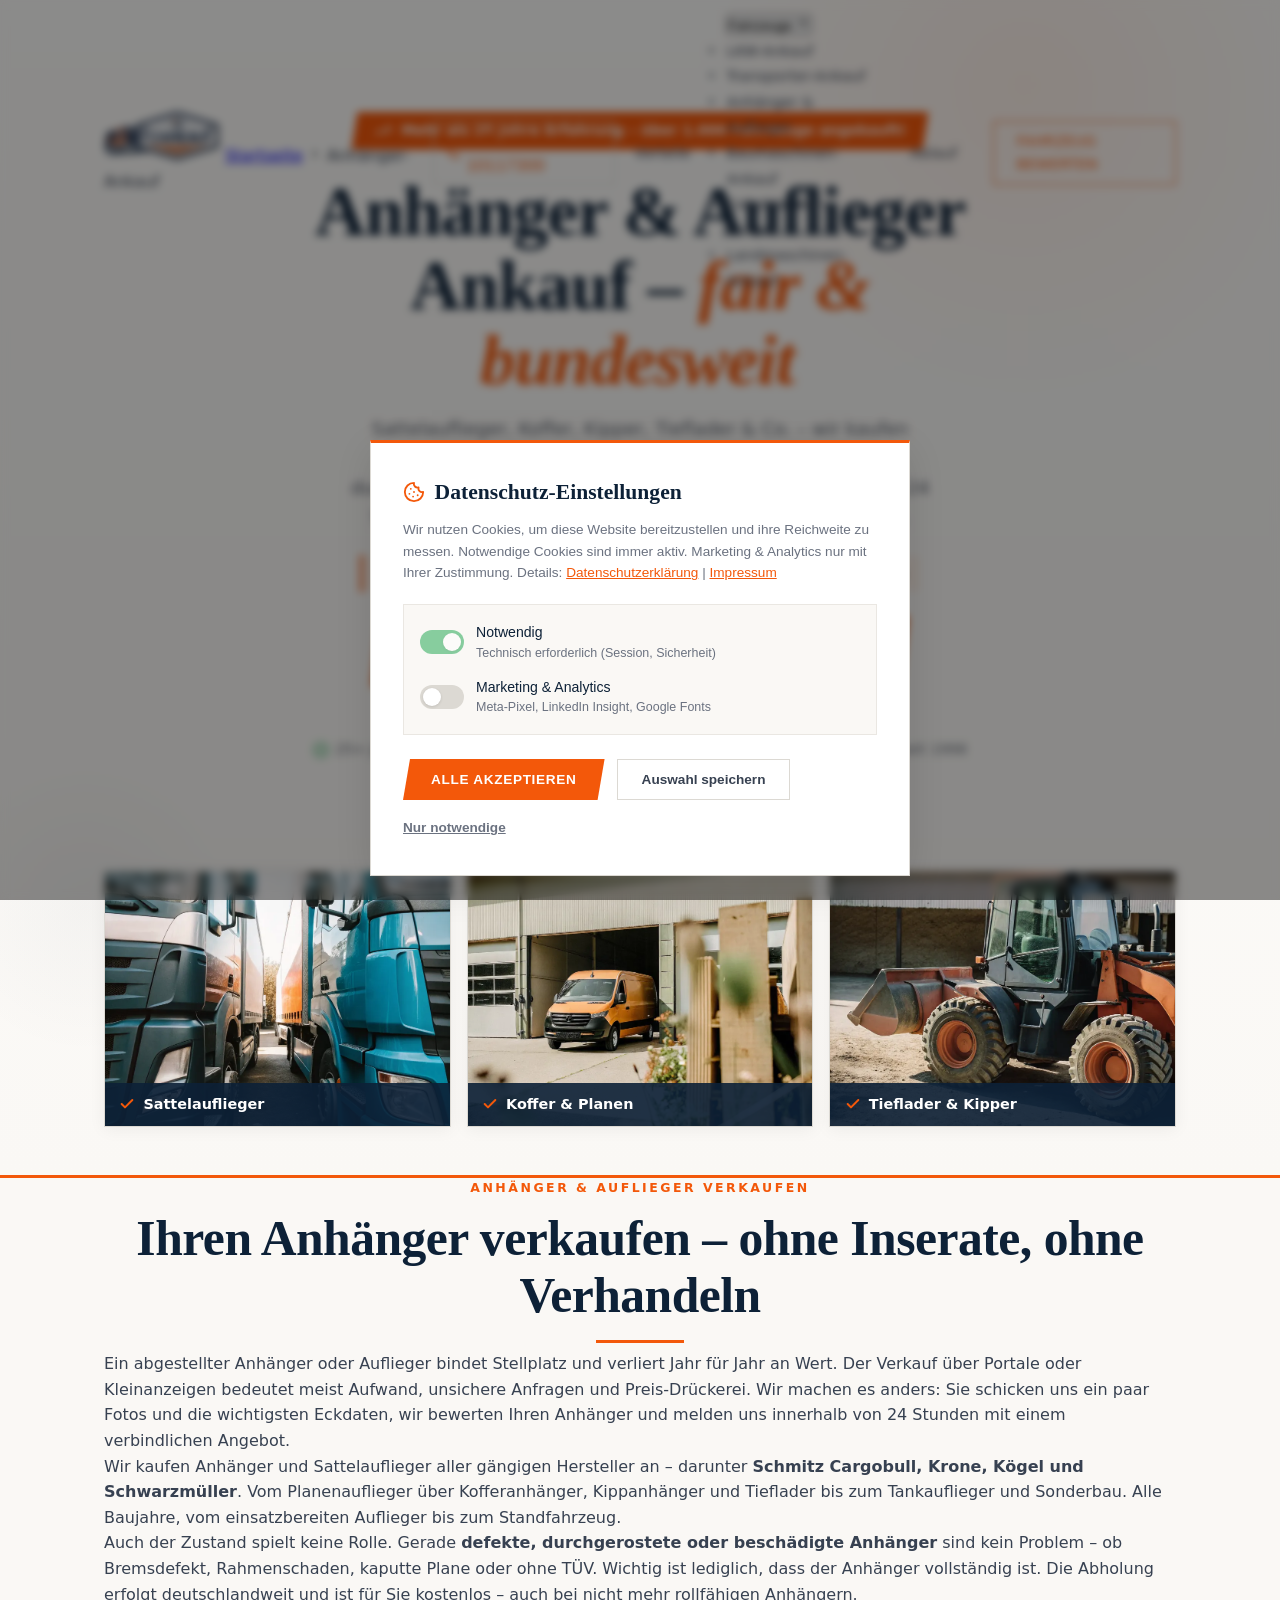
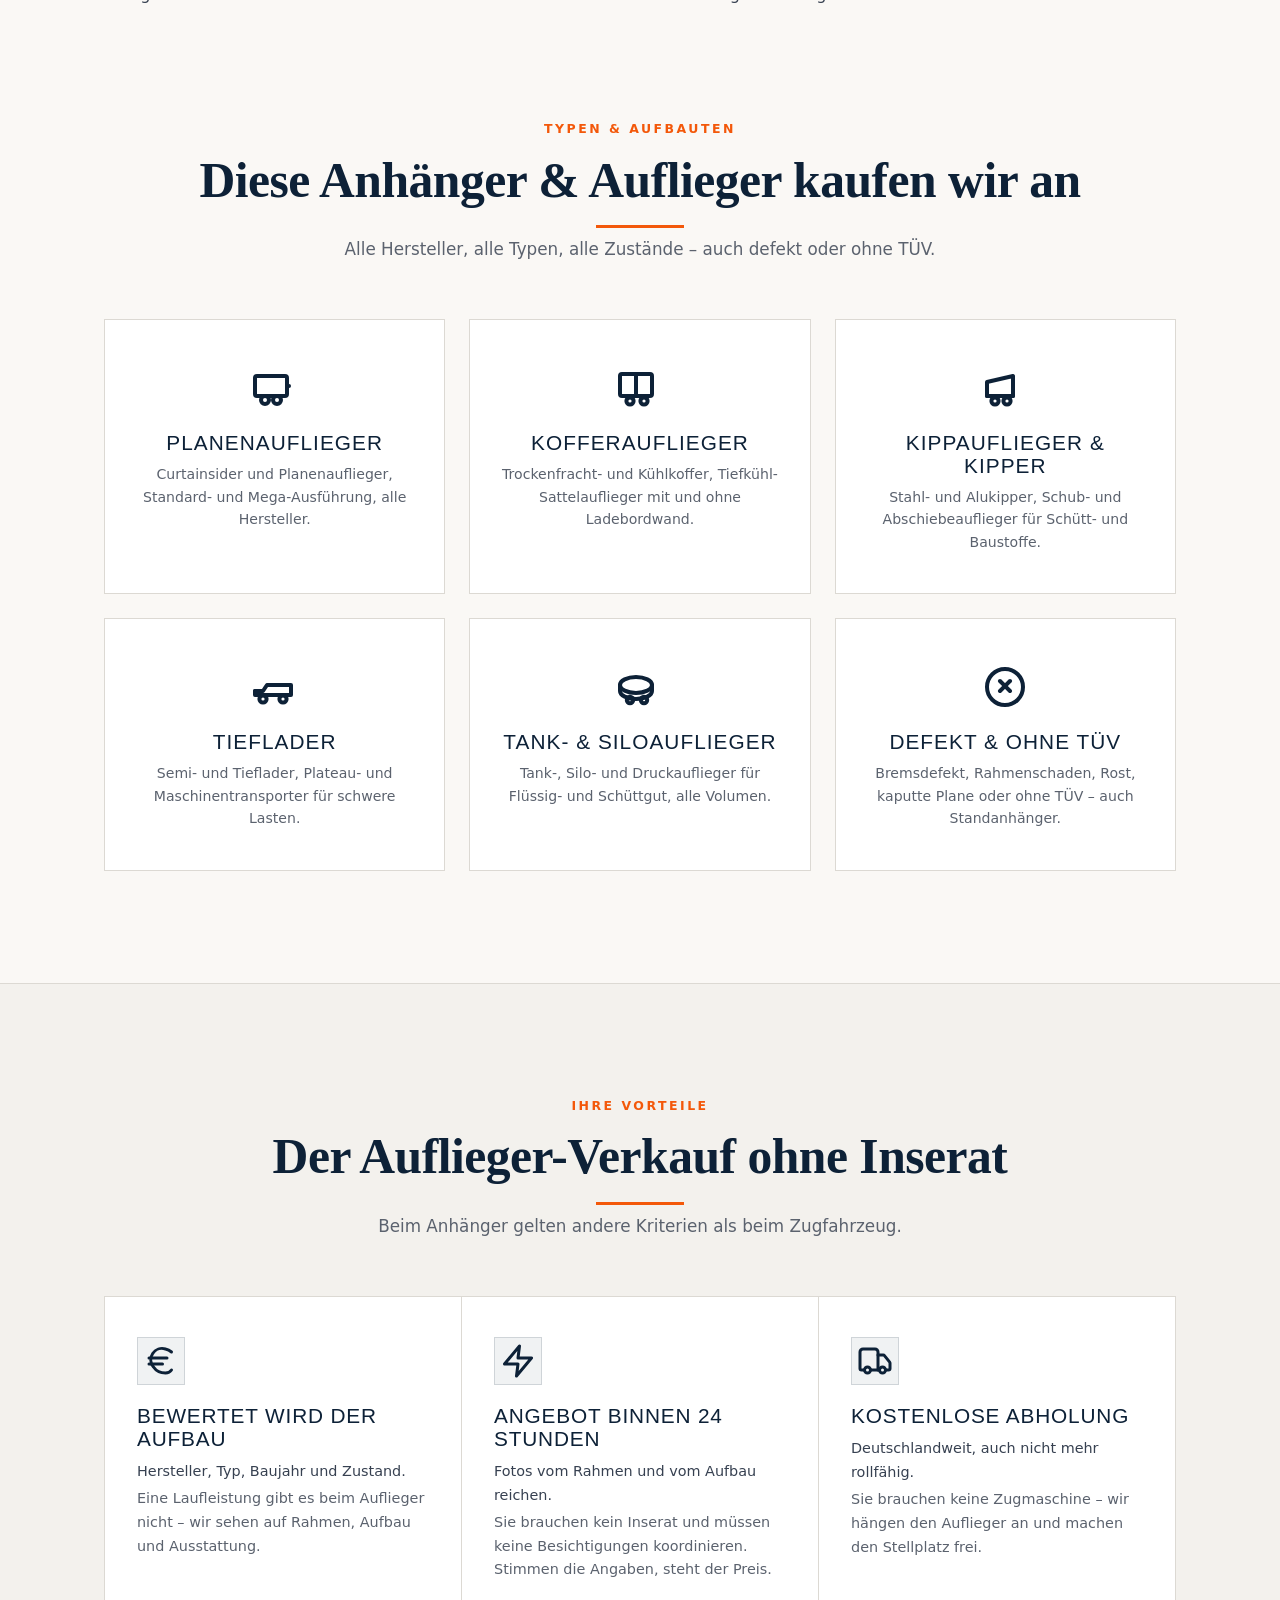
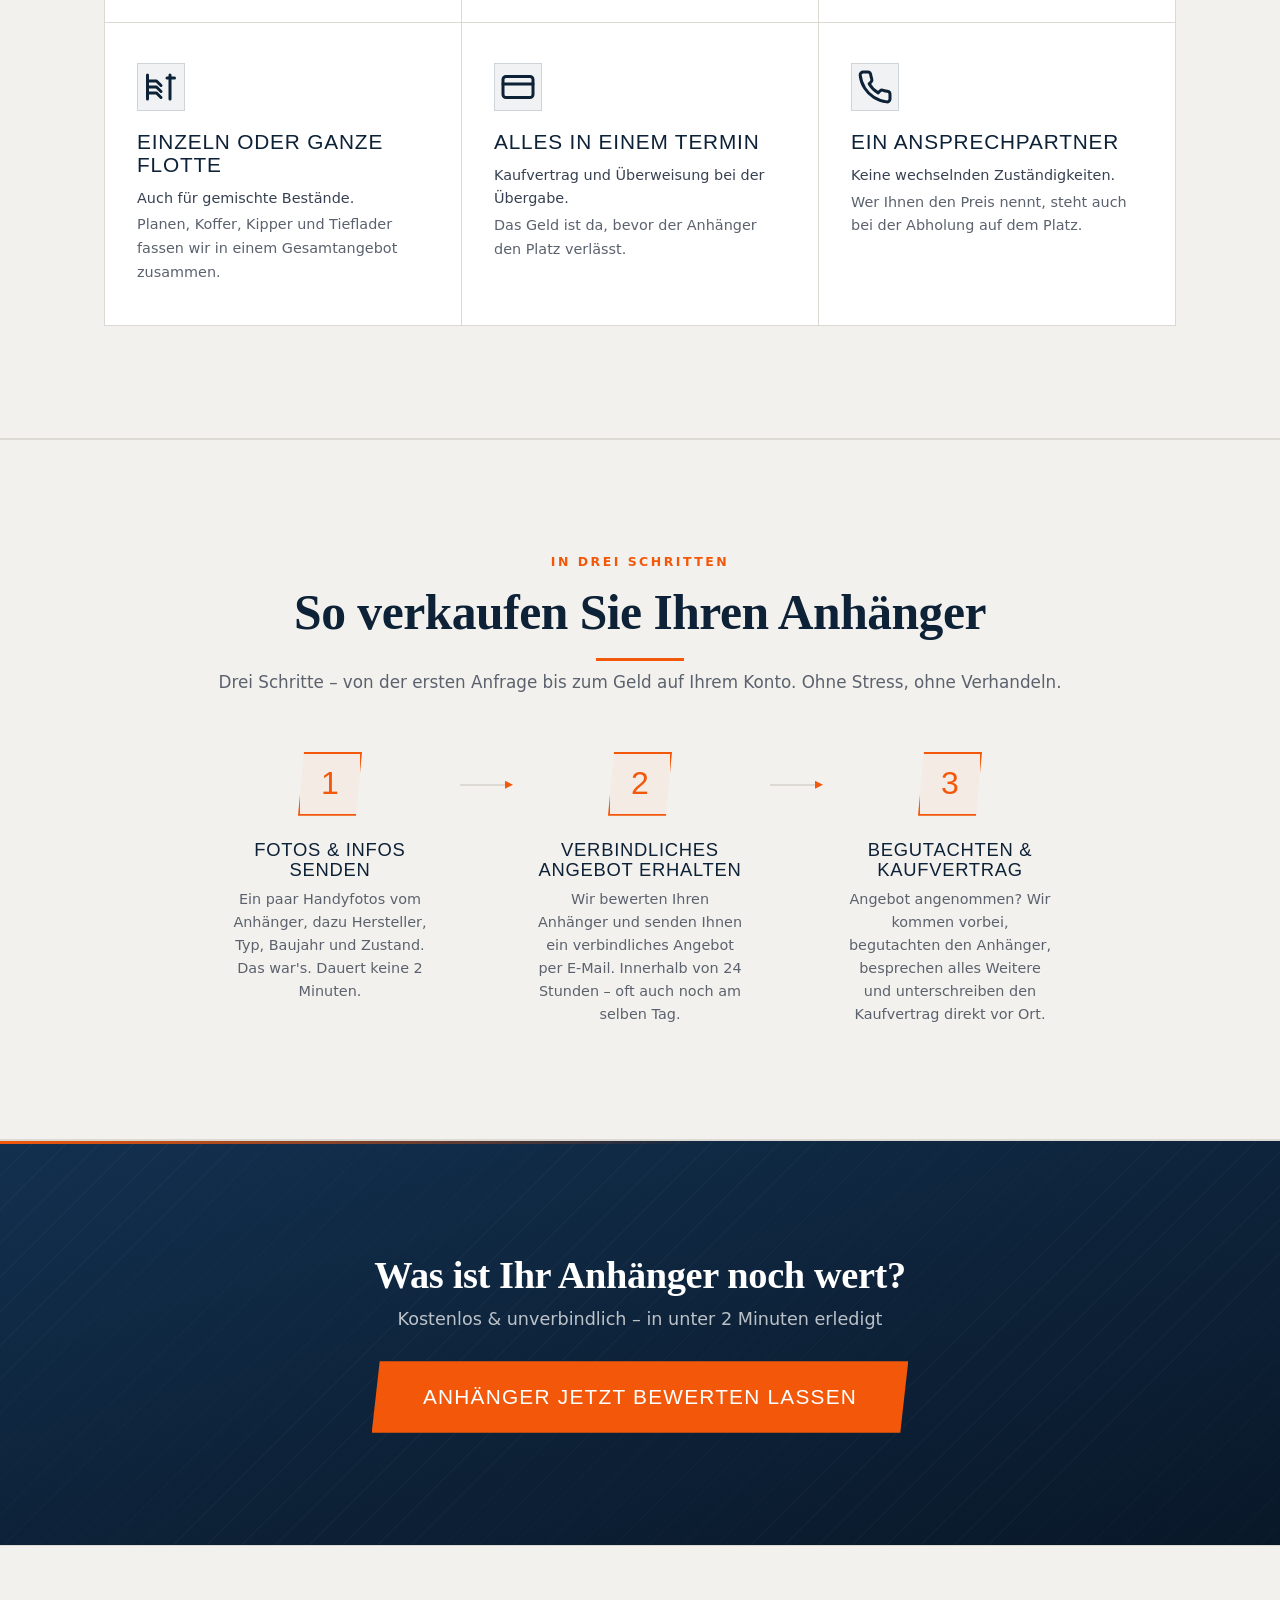
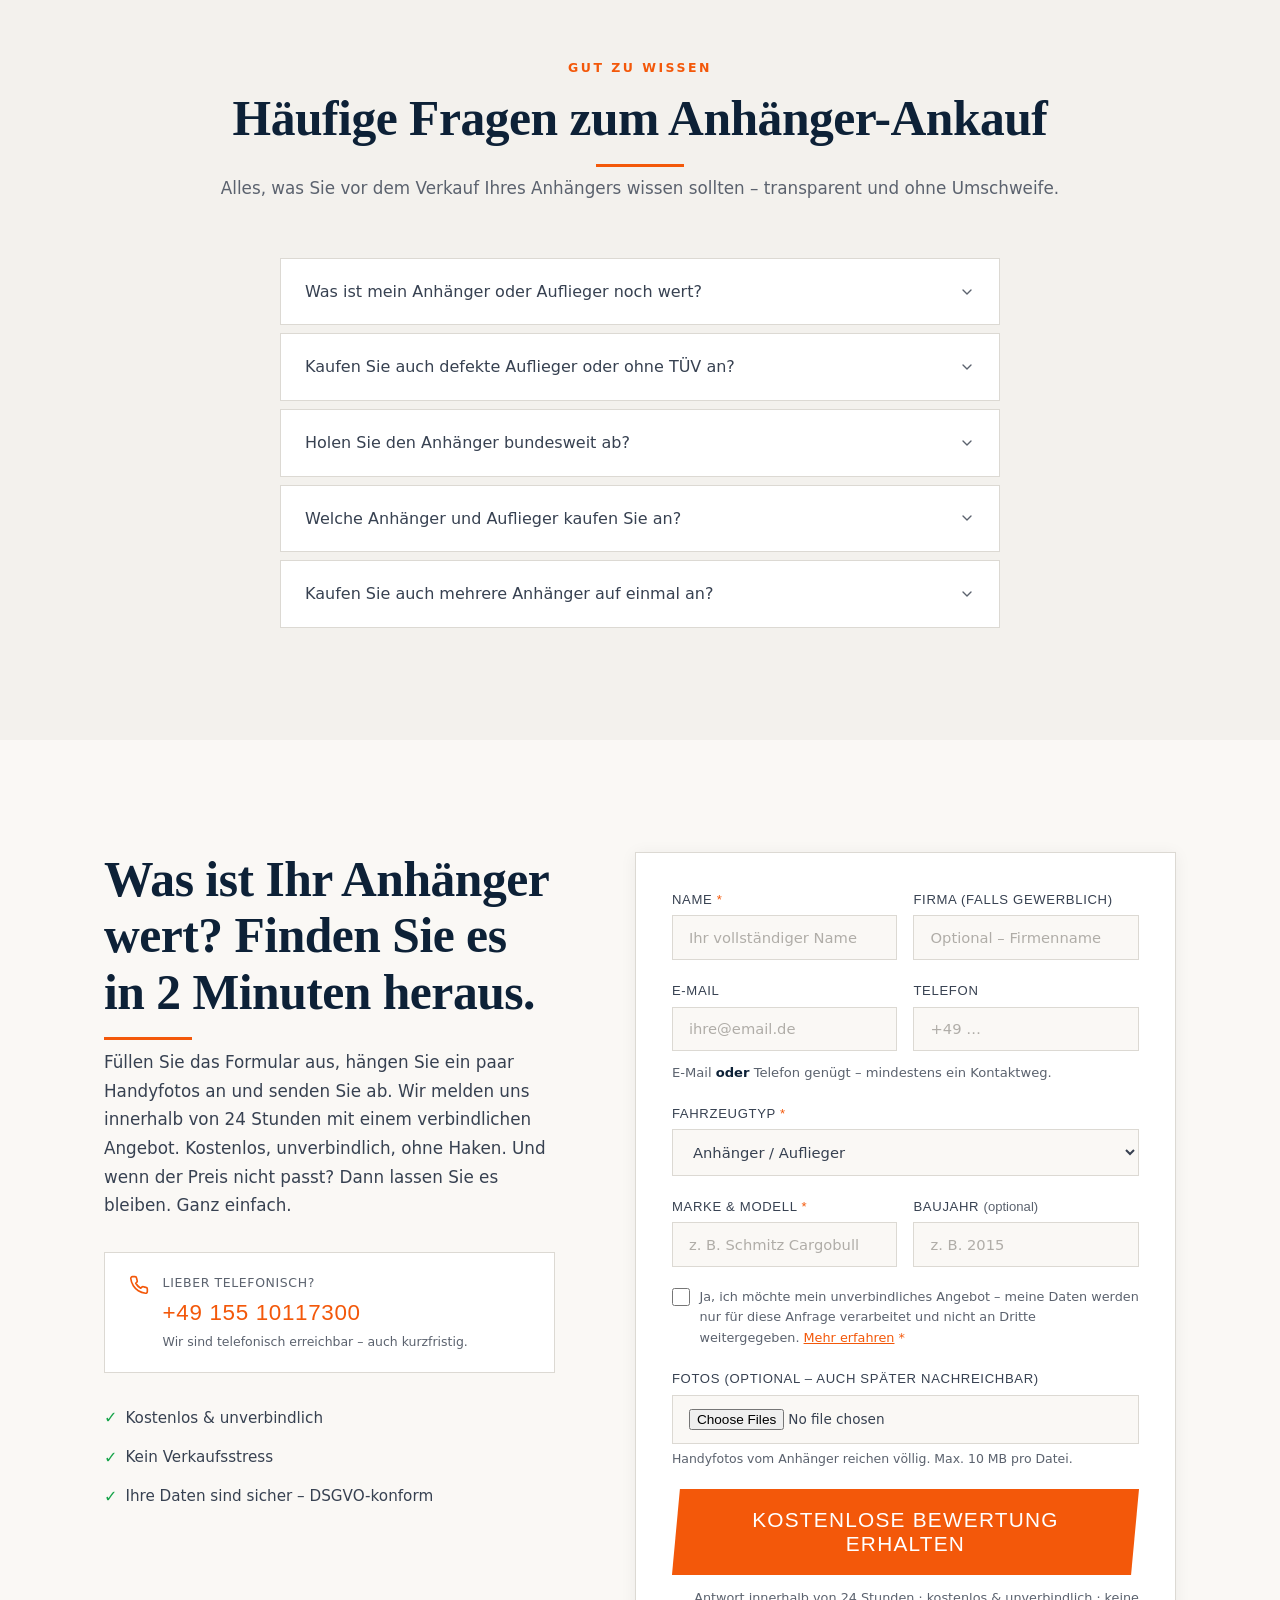
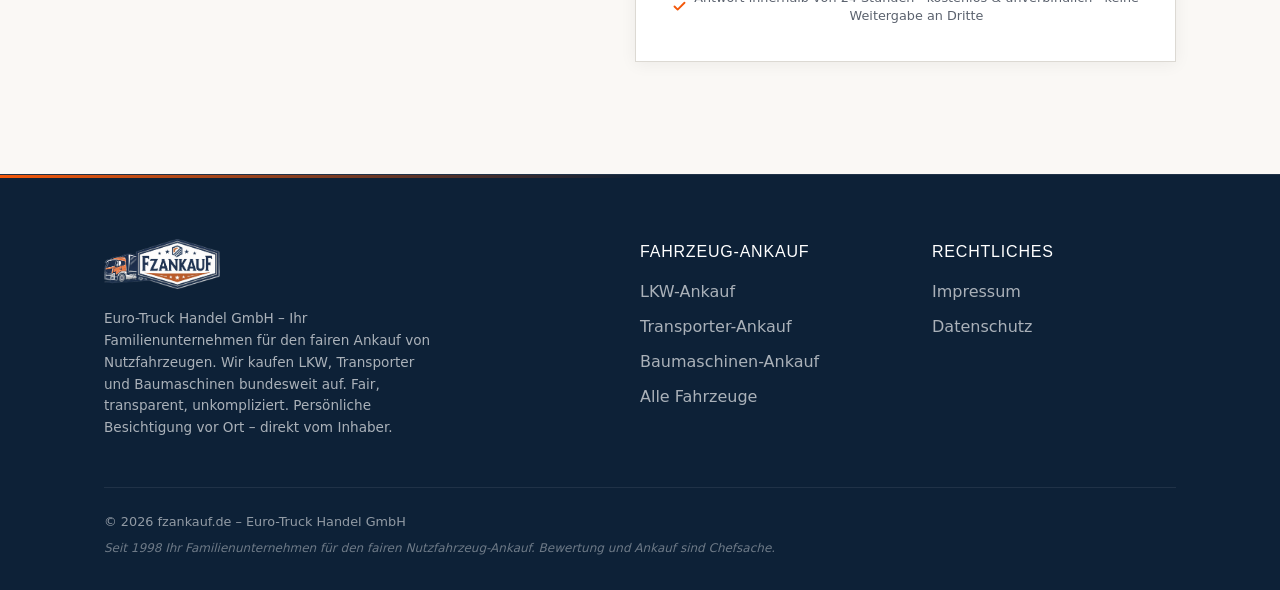
==== anhaenger-ankauf/index.html @ 13f8af8a "Sechs SEO-Kategorie-Unterseiten mit je eigenem Vorteile-Block Neue Unterseiten /lkw-ankauf/, /transp" ====
<!DOCTYPE html>
<html lang="de">
<head>
  <meta charset="UTF-8">
  <meta name="viewport" content="width=device-width, initial-scale=1.0">
  <!-- Setzt die js-Klasse vor dem ersten Paint (flackerfreie Animationen) -->
  <script>document.documentElement.classList.add('js');</script>
  <meta name="description" content="Anhänger & Auflieger Ankauf – Sattelauflieger, Koffer, Kipper, Tieflader. Wir kaufen Anhänger aller Hersteller, auch defekt oder ohne TÜV. Angebot in 24h, bundesweite Abholung, Sofortzahlung.">
  <meta name="robots" content="index, follow, max-image-preview:large">
  <meta name="theme-color" content="#0d2137">

  <link rel="icon" type="image/png" href="../assets/logos/fzankauf-icon.png">
  <link rel="apple-touch-icon" href="../assets/logos/fzankauf-icon.png">

  <meta property="og:title" content="Anhänger & Auflieger Ankauf – Sattelauflieger, Koffer, Kipper | fzankauf.de">
  <meta property="og:description" content="Anhänger & Auflieger verkaufen: alle Hersteller, auch defekt oder ohne TÜV. Angebot in 24h, bundesweite Abholung, Sofortzahlung.">
  <meta property="og:type" content="website">
  <meta property="og:url" content="https://fzankauf.de/anhaenger-ankauf/">
  <meta property="og:site_name" content="fzankauf.de">
  <meta property="og:locale" content="de_DE">
  <meta property="og:image" content="https://fzankauf.de/og-image.jpg">
  <meta property="og:image:type" content="image/jpeg">
  <meta property="og:image:width" content="1200">
  <meta property="og:image:height" content="630">
  <meta property="og:image:alt" content="FZAnkauf – Anhänger & Auflieger verkaufen. Angebot in 24 Stunden.">
  <meta name="twitter:card" content="summary_large_image">
  <meta name="twitter:title" content="Anhänger & Auflieger Ankauf – Sattelauflieger, Koffer, Kipper | fzankauf.de">
  <meta name="twitter:description" content="Anhänger & Auflieger verkaufen: alle Hersteller, auch defekt. Angebot in 24h, bundesweite Abholung, Sofortzahlung.">
  <meta name="twitter:image" content="https://fzankauf.de/og-image.jpg">
  <link rel="canonical" href="https://fzankauf.de/anhaenger-ankauf/">

  <title>Anhänger & Auflieger Ankauf – Sattelauflieger, Koffer, Kipper | fzankauf.de</title>

  <script defer src="/_vercel/insights/script.js"></script>
  <script defer src="/_vercel/speed-insights/script.js"></script>

  <link rel="stylesheet" href="../cookie-consent.css">
  <link rel="stylesheet" href="../assets/fonts/fonts.css">
  <link rel="stylesheet" href="../style.css">

  <!-- ===== Structured Data (JSON-LD) ===== -->
  <script type="application/ld+json">
  {
    "@context": "https://schema.org",
    "@graph": [
      {
        "@type": "Service",
        "@id": "https://fzankauf.de/anhaenger-ankauf/#service",
        "name": "Anhänger- & Auflieger-Ankauf",
        "serviceType": "Anhänger ankaufen",
        "description": "Fairer Ankauf gebrauchter Anhänger und Sattelauflieger aller Hersteller – Planenauflieger, Kofferanhänger, Kippanhänger, Tieflader und Tankauflieger. Auch defekt oder ohne TÜV. Bundesweite Abholung, Angebot in 24 Stunden, Sofortzahlung.",
        "provider": {
          "@type": "AutoDealer",
          "name": "fzankauf.de – Euro-Truck-Handel GmbH",
          "telephone": "+4915510117300",
          "address": {
            "@type": "PostalAddress",
            "streetAddress": "Emil-Berliner-Str. 29",
            "postalCode": "30851",
            "addressLocality": "Langenhagen",
            "addressRegion": "Niedersachsen",
            "addressCountry": "DE"
          }
        },
        "areaServed": { "@type": "Country", "name": "Deutschland" },
        "url": "https://fzankauf.de/anhaenger-ankauf/"
      },
      {
        "@type": "BreadcrumbList",
        "@id": "https://fzankauf.de/anhaenger-ankauf/#breadcrumb",
        "itemListElement": [
          { "@type": "ListItem", "position": 1, "name": "Startseite", "item": "https://fzankauf.de/" },
          { "@type": "ListItem", "position": 2, "name": "Anhänger-Ankauf", "item": "https://fzankauf.de/anhaenger-ankauf/" }
        ]
      },
      {
        "@type": "FAQPage",
        "@id": "https://fzankauf.de/anhaenger-ankauf/#faq",
        "mainEntity": [
          {
            "@type": "Question",
            "name": "Was ist mein Anhänger oder Auflieger noch wert?",
            "acceptedAnswer": { "@type": "Answer", "text": "Der Wert hängt von Hersteller, Typ, Baujahr, Zustand und Ausstattung ab. Auch ein Anhänger oder Auflieger mit Schäden, Rost oder ohne TÜV hat einen Wert. Senden Sie uns ein paar Handyfotos und die Eckdaten, dann erhalten Sie innerhalb von 24 Stunden ein verbindliches, kostenloses Angebot. Eine Bewertung kostet Sie nichts und verpflichtet zu nichts." }
          },
          {
            "@type": "Question",
            "name": "Kaufen Sie auch defekte Auflieger oder ohne TÜV an?",
            "acceptedAnswer": { "@type": "Answer", "text": "Ja. Defekte, durchgerostete oder beschädigte Anhänger und Auflieger sind ausdrücklich erwünscht. Ob Bremsdefekt, Rahmenschaden, kaputte Plane oder ohne TÜV – wir machen ein Angebot. Wichtig ist nur, dass der Anhänger vollständig ist." }
          },
          {
            "@type": "Question",
            "name": "Holen Sie den Anhänger bundesweit ab?",
            "acceptedAnswer": { "@type": "Answer", "text": "Ja, wir holen Ihren Anhänger oder Auflieger deutschlandweit ab – von Flensburg bis Garmisch. Die Abholung ist für Sie kostenlos. Auch nicht mehr rollfähige Anhänger transportieren wir ab." }
          },
          {
            "@type": "Question",
            "name": "Welche Anhänger und Auflieger kaufen Sie an?",
            "acceptedAnswer": { "@type": "Answer", "text": "Wir kaufen Anhänger und Sattelauflieger aller Hersteller an – darunter Schmitz Cargobull, Krone, Kögel und Schwarzmüller. Planenauflieger, Kofferanhänger, Kippanhänger, Tieflader, Tankauflieger und Sonderbauten. Alle Baujahre, alle Zustände." }
          },
          {
            "@type": "Question",
            "name": "Kaufen Sie auch mehrere Anhänger auf einmal an?",
            "acceptedAnswer": { "@type": "Answer", "text": "Ja. Wir kaufen einzelne Anhänger ebenso wie ganze Bestände an – etwa bei Flottenerneuerung oder Betriebsauflösung. Schicken Sie uns eine Liste mit Fotos, wir erstellen ein Gesamtangebot." }
          }
        ]
      }
    ]
  }
  </script>
</head>
<body>

  <!-- ===== NAVIGATION ===== -->
  <nav class="nav" id="nav">
    <div class="container nav__inner">
      <div class="nav__left">
        <a href="../" class="nav__logo" aria-label="FZAnkauf – Startseite">
          <img src="../assets/logos/logo-serif-trim.png" alt="FZAnkauf – Nutzfahrzeug-Ankauf" class="nav__logo-img">
        </a>
        <span class="nav__breadcrumb" aria-label="Brotkrumen-Navigation">
          <a href="../">Startseite</a>
          <svg aria-hidden="true" width="14" height="14" viewBox="0 0 24 24" fill="none" stroke="currentColor" stroke-width="2" stroke-linecap="round" stroke-linejoin="round"><path d="m9 18 6-6-6-6"/></svg>
          <span aria-current="page">Anh&auml;nger-Ankauf</span>
        </span>
      </div>
      <a href="tel:+49 155 10117300" class="nav__phone">+49 155 10117300</a>
      <button class="nav__toggle" id="navToggle" aria-label="Menü öffnen">
        <span></span><span></span><span></span>
      </button>
      <ul class="nav__links" id="navLinks">
        <li><a href="../#vorteile">Vorteile</a></li>
        <li class="nav__dropdown" id="navDropdown">
          <button type="button" class="nav__dropdown-toggle" id="navDropdownToggle" aria-expanded="false" aria-haspopup="true">
            Fahrzeuge
            <svg class="nav__dropdown-chevron" width="14" height="14" viewBox="0 0 24 24" fill="none" stroke="currentColor" stroke-width="2.5" stroke-linecap="round" stroke-linejoin="round"><path d="m6 9 6 6 6-6"/></svg>
          </button>
          <ul class="nav__dropdown-menu">
            <li><a href="/lkw-ankauf/">LKW-Ankauf</a></li>
            <li><a href="/transporter-ankauf/">Transporter-Ankauf</a></li>
            <li><a href="/anhaenger-ankauf/">Anhänger &amp; Auflieger</a></li>
            <li><a href="/baumaschinen-ankauf/">Baumaschinen-Ankauf</a></li>
            <li><a href="/gabelstapler-ankauf/">Gabelstapler-Ankauf</a></li>
            <li><a href="/landmaschinen-ankauf/">Landmaschinen-Ankauf</a></li>
          </ul>
        </li>
        <li><a href="../#ablauf">Ablauf</a></li>
        <li><a href="#kontakt" class="btn btn--small">Fahrzeug bewerten</a></li>
      </ul>
    </div>
  </nav>

  <!-- ===== HERO ===== -->
  <header class="hero">
    <div class="hero__bg" aria-hidden="true"></div>
    <div class="container hero__grid">
      <div class="hero__content">
        <div class="hero__badge">
          <svg class="hero__badge-icon" width="18" height="18" viewBox="0 0 24 24" fill="none" stroke="currentColor" stroke-width="2" stroke-linecap="round" stroke-linejoin="round"><polyline points="22 7 13.5 15.5 8.5 10.5 2 17"/><polyline points="16 7 22 7 22 13"/></svg>
          Mehr als 25 Jahre Erfahrung – über 1.000 Fahrzeuge angekauft!
        </div>
        <h1 class="hero__title">
          Anhänger &amp; Auflieger Ankauf – <span class="text-accent">fair &amp; bundesweit</span>
        </h1>
        <p class="hero__sub">
          Sattelauflieger, Koffer, Kipper, Tieflader & Co. – wir kaufen Anhänger und Auflieger aller Hersteller an, auch defekt, durchgerostet oder ohne TÜV. Faires Angebot innerhalb von 24 Stunden, kostenlose Abholung bundesweit, Sofortzahlung.
        </p>
        <div class="hero__features">
          <span class="hero__feature"><svg viewBox="0 0 24 24" fill="none" stroke="currentColor" stroke-width="2.5" stroke-linecap="round" stroke-linejoin="round"><polyline points="20 6 9 17 4 12"/></svg> Abholung vor Ort</span>
          <span class="hero__feature"><svg viewBox="0 0 24 24" fill="none" stroke="currentColor" stroke-width="2.5" stroke-linecap="round" stroke-linejoin="round"><polyline points="20 6 9 17 4 12"/></svg> Angebot in 24h</span>
          <span class="hero__feature"><svg viewBox="0 0 24 24" fill="none" stroke="currentColor" stroke-width="2.5" stroke-linecap="round" stroke-linejoin="round"><polyline points="20 6 9 17 4 12"/></svg> Sofortzahlung</span>
        </div>
        <div class="hero__cta">
          <a href="#kontakt" class="btn btn--primary btn--large">Anhänger jetzt bewerten lassen</a>
          <span class="hero__cta-hint">Kostenlos &amp; unverbindlich – in unter 2 Minuten erledigt</span>
        </div>
        <div class="hero__trust">
          <span><svg width="16" height="16" viewBox="0 0 24 24" fill="none" stroke="currentColor" stroke-width="2" stroke-linecap="round" stroke-linejoin="round"><circle cx="12" cy="12" r="10"/><path d="m9 12 2 2 4-4"/></svg> 25+ Jahre Erfahrung – der Inhaber kommt selbst</span>
          <span><svg width="16" height="16" viewBox="0 0 24 24" fill="none" stroke="currentColor" stroke-width="2" stroke-linecap="round" stroke-linejoin="round"><circle cx="12" cy="12" r="10"/><path d="m9 12 2 2 4-4"/></svg> Familienunternehmen seit 1998</span>
          <span><svg width="16" height="16" viewBox="0 0 24 24" fill="none" stroke="currentColor" stroke-width="2" stroke-linecap="round" stroke-linejoin="round"><circle cx="12" cy="12" r="10"/><path d="m9 12 2 2 4-4"/></svg> Über 1.000 Fahrzeuge angekauft</span>
        </div>
      </div>
      <div class="hero__media reveal-stagger">
        <figure class="hero__media-item">
          <img src="../assets/hero/hero-1.webp" alt="Sattelzüge und Auflieger auf dem Hof" width="900" height="675" loading="lazy">
          <figcaption><svg viewBox="0 0 24 24" fill="none" stroke="currentColor" stroke-width="3" stroke-linecap="round" stroke-linejoin="round"><polyline points="20 6 9 17 4 12"/></svg> Sattelauflieger</figcaption>
        </figure>
        <figure class="hero__media-item">
          <img src="../assets/hero/hero-2.webp" alt="Nutzfahrzeuge und Anhänger auf dem Hof" width="900" height="675" loading="lazy">
          <figcaption><svg viewBox="0 0 24 24" fill="none" stroke="currentColor" stroke-width="3" stroke-linecap="round" stroke-linejoin="round"><polyline points="20 6 9 17 4 12"/></svg> Koffer &amp; Planen</figcaption>
        </figure>
        <figure class="hero__media-item">
          <img src="../assets/hero/hero-3.webp" alt="Baumaschinen und Tieflader auf dem Hof" width="900" height="675" loading="lazy">
          <figcaption><svg viewBox="0 0 24 24" fill="none" stroke="currentColor" stroke-width="3" stroke-linecap="round" stroke-linejoin="round"><polyline points="20 6 9 17 4 12"/></svg> Tieflader &amp; Kipper</figcaption>
        </figure>
      </div>
    </div>
  </header>

  <main>
  <!-- ===== INTRO / SEO-FLIESSTEXT ===== -->
  <section class="kategorie-intro reveal">
    <div class="container container--narrow">
      <span class="eyebrow eyebrow--center">Anhänger &amp; Auflieger verkaufen</span>
      <h2 class="section-title">Ihren Anhänger verkaufen – ohne Inserate, ohne Verhandeln</h2>
      <div class="kategorie-intro__text">
        <p>Ein abgestellter Anhänger oder Auflieger bindet Stellplatz und verliert Jahr für Jahr an Wert. Der Verkauf über Portale oder Kleinanzeigen bedeutet meist Aufwand, unsichere Anfragen und Preis-Drückerei. Wir machen es anders: Sie schicken uns ein paar Fotos und die wichtigsten Eckdaten, wir bewerten Ihren Anhänger und melden uns innerhalb von 24 Stunden mit einem verbindlichen Angebot.</p>
        <p>Wir kaufen Anhänger und Sattelauflieger aller gängigen Hersteller an – darunter <strong>Schmitz Cargobull, Krone, Kögel und Schwarzmüller</strong>. Vom Planenauflieger über Kofferanhänger, Kippanhänger und Tieflader bis zum Tankauflieger und Sonderbau. Alle Baujahre, vom einsatzbereiten Auflieger bis zum Standfahrzeug.</p>
        <p>Auch der Zustand spielt keine Rolle. Gerade <strong>defekte, durchgerostete oder beschädigte Anhänger</strong> sind kein Problem – ob Bremsdefekt, Rahmenschaden, kaputte Plane oder ohne TÜV. Wichtig ist lediglich, dass der Anhänger vollständig ist. Die Abholung erfolgt deutschlandweit und ist für Sie kostenlos – auch bei nicht mehr rollfähigen Anhängern.</p>
      </div>
    </div>
  </section>

  <!-- ===== WAS WIR ANKAUFEN ===== -->
  <section class="fahrzeuge reveal">
    <div class="container">
      <span class="eyebrow eyebrow--center">Typen &amp; Aufbauten</span>
      <h2 class="section-title">Diese Anhänger &amp; Auflieger kaufen wir an</h2>
      <p class="section-sub">Alle Hersteller, alle Typen, alle Zustände – auch defekt oder ohne TÜV.</p>
      <div class="fahrzeuge__grid reveal-stagger">
        <div class="fahrzeug-card">
          <div class="fahrzeug-card__img"><svg width="48" height="48" viewBox="0 0 24 24" fill="none" stroke="currentColor" stroke-width="2" stroke-linecap="round" stroke-linejoin="round"><rect x="2" y="6" width="16" height="10" rx="1"/><path d="M18 11h1"/><circle cx="7" cy="18" r="2"/><circle cx="13" cy="18" r="2"/></svg></div>
          <h3>Planenauflieger</h3>
          <p>Curtainsider und Planenauflieger, Standard- und Mega-Ausführung, alle Hersteller.</p>
        </div>
        <div class="fahrzeug-card">
          <div class="fahrzeug-card__img"><svg width="48" height="48" viewBox="0 0 24 24" fill="none" stroke="currentColor" stroke-width="2" stroke-linecap="round" stroke-linejoin="round"><rect x="2" y="5" width="16" height="11" rx="1"/><line x1="10" y1="5" x2="10" y2="16"/><circle cx="7" cy="18.5" r="1.8"/><circle cx="14" cy="18.5" r="1.8"/></svg></div>
          <h3>Kofferauflieger</h3>
          <p>Trockenfracht- und Kühlkoffer, Tiefkühl-Sattelauflieger mit und ohne Ladebordwand.</p>
        </div>
        <div class="fahrzeug-card">
          <div class="fahrzeug-card__img"><svg width="48" height="48" viewBox="0 0 24 24" fill="none" stroke="currentColor" stroke-width="2" stroke-linecap="round" stroke-linejoin="round"><path d="M3 16V9l13-3v10z"/><path d="M3 16h13"/><circle cx="7" cy="18.5" r="1.8"/><circle cx="13" cy="18.5" r="1.8"/></svg></div>
          <h3>Kippauflieger &amp; Kipper</h3>
          <p>Stahl- und Alukipper, Schub- und Abschiebeauflieger für Schütt- und Baustoffe.</p>
        </div>
        <div class="fahrzeug-card">
          <div class="fahrzeug-card__img"><svg width="48" height="48" viewBox="0 0 24 24" fill="none" stroke="currentColor" stroke-width="2" stroke-linecap="round" stroke-linejoin="round"><path d="M2 14h4l2-3h12v3"/><path d="M2 14v2h18v-2"/><circle cx="6" cy="18" r="1.8"/><circle cx="16" cy="18" r="1.8"/></svg></div>
          <h3>Tieflader</h3>
          <p>Semi- und Tieflader, Plateau- und Maschinentransporter für schwere Lasten.</p>
        </div>
        <div class="fahrzeug-card">
          <div class="fahrzeug-card__img"><svg width="48" height="48" viewBox="0 0 24 24" fill="none" stroke="currentColor" stroke-width="2" stroke-linecap="round" stroke-linejoin="round"><ellipse cx="10" cy="11" rx="8" ry="4"/><path d="M2 11v3a8 4 0 0 0 16 0v-3"/><circle cx="7" cy="18.5" r="1.6"/><circle cx="14" cy="18.5" r="1.6"/></svg></div>
          <h3>Tank- &amp; Siloauflieger</h3>
          <p>Tank-, Silo- und Druckauflieger für Flüssig- und Schüttgut, alle Volumen.</p>
        </div>
        <div class="fahrzeug-card">
          <div class="fahrzeug-card__img"><svg width="48" height="48" viewBox="0 0 24 24" fill="none" stroke="currentColor" stroke-width="2" stroke-linecap="round" stroke-linejoin="round"><path d="m14.5 9-5 5"/><path d="m9.5 9 5 5"/><circle cx="12" cy="12" r="9"/></svg></div>
          <h3>Defekt &amp; ohne TÜV</h3>
          <p>Bremsdefekt, Rahmenschaden, Rost, kaputte Plane oder ohne TÜV – auch Standanhänger.</p>
        </div>
      </div>
    </div>
  </section>

  <!-- ===== VORTEILE ===== -->
  <section class="vorteile reveal" id="vorteile">
    <div class="container">
      <span class="eyebrow eyebrow--center">Ihre Vorteile</span>
      <h2 class="section-title">Der Auflieger-Verkauf ohne Inserat</h2>
      <p class="section-sub">Beim Anh&auml;nger gelten andere Kriterien als beim Zugfahrzeug.</p>
      <div class="vorteile__grid reveal-stagger">
        <div class="vorteile__card">
          <div class="vorteile__icon"><svg width="36" height="36" viewBox="0 0 24 24" fill="none" stroke="currentColor" stroke-width="2" stroke-linecap="round" stroke-linejoin="round"><path d="M4 10h12"/><path d="M4 14h9"/><path d="M19 6a9.7 9.7 0 0 0-4-2 7.5 7.5 0 0 0-8 12c2 3 5 4 8 4 1.5 0 3-.5 4-2"/></svg></div>
          <h3>Bewertet wird der Aufbau</h3>
          <p><strong>Hersteller, Typ, Baujahr und Zustand.</strong> Eine Laufleistung gibt es beim Auflieger nicht &ndash; wir sehen auf Rahmen, Aufbau und Ausstattung.</p>
        </div>
        <div class="vorteile__card">
          <div class="vorteile__icon"><svg width="36" height="36" viewBox="0 0 24 24" fill="none" stroke="currentColor" stroke-width="2" stroke-linecap="round" stroke-linejoin="round"><polygon points="13 2 3 14 12 14 11 22 21 10 12 10 13 2"/></svg></div>
          <h3>Angebot binnen 24 Stunden</h3>
          <p><strong>Fotos vom Rahmen und vom Aufbau reichen.</strong> Sie brauchen kein Inserat und m&uuml;ssen keine Besichtigungen koordinieren. Stimmen die Angaben, steht der Preis.</p>
        </div>
        <div class="vorteile__card">
          <div class="vorteile__icon"><svg width="36" height="36" viewBox="0 0 24 24" fill="none" stroke="currentColor" stroke-width="2" stroke-linecap="round" stroke-linejoin="round"><path d="M14 18V6a2 2 0 0 0-2-2H4a2 2 0 0 0-2 2v11a1 1 0 0 0 1 1h2"/><path d="M15 18H9"/><path d="M19 18h2a1 1 0 0 0 1-1v-3.65a1 1 0 0 0-.22-.624l-3.48-4.35A1 1 0 0 0 17.52 8H14"/><circle cx="17" cy="18" r="2"/><circle cx="7" cy="18" r="2"/></svg></div>
          <h3>Kostenlose Abholung</h3>
          <p><strong>Deutschlandweit, auch nicht mehr rollf&auml;hig.</strong> Sie brauchen keine Zugmaschine &ndash; wir h&auml;ngen den Auflieger an und machen den Stellplatz frei.</p>
        </div>
        <div class="vorteile__card">
          <div class="vorteile__icon"><svg width="36" height="36" viewBox="0 0 24 24" fill="none" stroke="currentColor" stroke-width="2" stroke-linecap="round" stroke-linejoin="round"><path d="M3 4v16"/><path d="M3 8h6l3 3"/><path d="M3 12h6l3 3"/><path d="M3 16h6l3 3"/><path d="M16 6h5"/><path d="M18 4v16"/></svg></div>
          <h3>Einzeln oder ganze Flotte</h3>
          <p><strong>Auch f&uuml;r gemischte Best&auml;nde.</strong> Planen, Koffer, Kipper und Tieflader fassen wir in einem Gesamtangebot zusammen.</p>
        </div>
        <div class="vorteile__card">
          <div class="vorteile__icon"><svg width="36" height="36" viewBox="0 0 24 24" fill="none" stroke="currentColor" stroke-width="2" stroke-linecap="round" stroke-linejoin="round"><rect width="20" height="14" x="2" y="5" rx="2"/><line x1="2" x2="22" y1="10" y2="10"/></svg></div>
          <h3>Alles in einem Termin</h3>
          <p><strong>Kaufvertrag und &Uuml;berweisung bei der &Uuml;bergabe.</strong> Das Geld ist da, bevor der Anh&auml;nger den Platz verl&auml;sst.</p>
        </div>
        <div class="vorteile__card">
          <div class="vorteile__icon"><svg width="36" height="36" viewBox="0 0 24 24" fill="none" stroke="currentColor" stroke-width="2" stroke-linecap="round" stroke-linejoin="round"><path d="M22 16.92v3a2 2 0 0 1-2.18 2 19.79 19.79 0 0 1-8.63-3.07 19.5 19.5 0 0 1-6-6 19.79 19.79 0 0 1-3.07-8.67A2 2 0 0 1 4.11 2h3a2 2 0 0 1 2 1.72 12.84 12.84 0 0 0 .7 2.81 2 2 0 0 1-.45 2.11L8.09 9.91a16 16 0 0 0 6 6l1.27-1.27a2 2 0 0 1 2.11-.45 12.84 12.84 0 0 0 2.81.7A2 2 0 0 1 22 16.92z"/></svg></div>
          <h3>Ein Ansprechpartner</h3>
          <p><strong>Keine wechselnden Zust&auml;ndigkeiten.</strong> Wer Ihnen den Preis nennt, steht auch bei der Abholung auf dem Platz.</p>
        </div>
      </div>
    </div>
  </section>

  <!-- ===== ABLAUF ===== -->
  <section class="ablauf reveal" id="ablauf">
    <div class="container">
      <span class="eyebrow eyebrow--center">In drei Schritten</span>
      <h2 class="section-title">So verkaufen Sie Ihren Anhänger</h2>
      <p class="section-sub">Drei Schritte – von der ersten Anfrage bis zum Geld auf Ihrem Konto. Ohne Stress, ohne Verhandeln.</p>
      <div class="ablauf__steps reveal-stagger">
        <div class="ablauf__step">
          <div class="ablauf__number">1</div>
          <h3>Fotos &amp; Infos senden</h3>
          <p>Ein paar Handyfotos vom Anhänger, dazu Hersteller, Typ, Baujahr und Zustand. Das war's. Dauert keine 2 Minuten.</p>
        </div>
        <div class="ablauf__line"></div>
        <div class="ablauf__step">
          <div class="ablauf__number">2</div>
          <h3>Verbindliches Angebot erhalten</h3>
          <p>Wir bewerten Ihren Anhänger und senden Ihnen ein verbindliches Angebot per E-Mail. Innerhalb von 24 Stunden – oft auch noch am selben Tag.</p>
        </div>
        <div class="ablauf__line"></div>
        <div class="ablauf__step">
          <div class="ablauf__number">3</div>
          <h3>Begutachten &amp; Kaufvertrag</h3>
          <p>Angebot angenommen? Wir kommen vorbei, begutachten den Anhänger, besprechen alles Weitere und unterschreiben den Kaufvertrag direkt vor Ort.</p>
        </div>
      </div>
    </div>
  </section>

  <!-- ===== MITTEL-CTA ===== -->
  <div class="mid-cta">
    <div class="container">
      <div class="mid-cta__inner">
        <h2 class="mid-cta__title">Was ist Ihr Anhänger noch wert?</h2>
        <p class="mid-cta__text">Kostenlos &amp; unverbindlich – in unter 2 Minuten erledigt</p>
        <a href="#kontakt" class="btn btn--primary btn--large">Anhänger jetzt bewerten lassen</a>
      </div>
    </div>
  </div>

  <!-- ===== FAQ ===== -->
  <section class="faq reveal" id="faq">
    <div class="container">
      <span class="eyebrow eyebrow--center">Gut zu wissen</span>
      <h2 class="section-title">Häufige Fragen zum Anhänger-Ankauf</h2>
      <p class="section-sub">Alles, was Sie vor dem Verkauf Ihres Anhängers wissen sollten – transparent und ohne Umschweife.</p>
      <div class="faq__list">
        <details class="faq__item">
          <summary class="faq__question">
            <span>Was ist mein Anhänger oder Auflieger noch wert?</span>
            <svg class="faq__chevron" width="16" height="16" viewBox="0 0 24 24" fill="none" stroke="currentColor" stroke-width="2" stroke-linecap="round" stroke-linejoin="round"><path d="m6 9 6 6 6-6"/></svg>
          </summary>
          <div class="faq__answer">
            <p>Der Wert hängt von Hersteller, Typ, Baujahr, Zustand und Ausstattung ab. Auch ein Anhänger oder Auflieger mit Schäden, Rost oder ohne TÜV hat einen Wert. Senden Sie uns ein paar Handyfotos und die Eckdaten, dann erhalten Sie innerhalb von 24 Stunden ein verbindliches, kostenloses Angebot. Eine Bewertung kostet Sie nichts und verpflichtet zu nichts.</p>
          </div>
        </details>
        <details class="faq__item">
          <summary class="faq__question">
            <span>Kaufen Sie auch defekte Auflieger oder ohne TÜV an?</span>
            <svg class="faq__chevron" width="16" height="16" viewBox="0 0 24 24" fill="none" stroke="currentColor" stroke-width="2" stroke-linecap="round" stroke-linejoin="round"><path d="m6 9 6 6 6-6"/></svg>
          </summary>
          <div class="faq__answer">
            <p>Ja. Defekte, durchgerostete oder beschädigte Anhänger und Auflieger sind ausdrücklich erwünscht. Ob Bremsdefekt, Rahmenschaden, kaputte Plane oder ohne TÜV – wir machen ein Angebot. Wichtig ist nur, dass der Anhänger vollständig ist.</p>
          </div>
        </details>
        <details class="faq__item">
          <summary class="faq__question">
            <span>Holen Sie den Anhänger bundesweit ab?</span>
            <svg class="faq__chevron" width="16" height="16" viewBox="0 0 24 24" fill="none" stroke="currentColor" stroke-width="2" stroke-linecap="round" stroke-linejoin="round"><path d="m6 9 6 6 6-6"/></svg>
          </summary>
          <div class="faq__answer">
            <p>Ja, wir holen Ihren Anhänger oder Auflieger deutschlandweit ab – von Flensburg bis Garmisch. Die Abholung ist für Sie kostenlos. Auch nicht mehr rollfähige Anhänger transportieren wir ab.</p>
          </div>
        </details>
        <details class="faq__item">
          <summary class="faq__question">
            <span>Welche Anhänger und Auflieger kaufen Sie an?</span>
            <svg class="faq__chevron" width="16" height="16" viewBox="0 0 24 24" fill="none" stroke="currentColor" stroke-width="2" stroke-linecap="round" stroke-linejoin="round"><path d="m6 9 6 6 6-6"/></svg>
          </summary>
          <div class="faq__answer">
            <p>Wir kaufen Anhänger und Sattelauflieger aller Hersteller an – darunter Schmitz Cargobull, Krone, Kögel und Schwarzmüller. Planenauflieger, Kofferanhänger, Kippanhänger, Tieflader, Tankauflieger und Sonderbauten. Alle Baujahre, alle Zustände.</p>
          </div>
        </details>
        <details class="faq__item">
          <summary class="faq__question">
            <span>Kaufen Sie auch mehrere Anhänger auf einmal an?</span>
            <svg class="faq__chevron" width="16" height="16" viewBox="0 0 24 24" fill="none" stroke="currentColor" stroke-width="2" stroke-linecap="round" stroke-linejoin="round"><path d="m6 9 6 6 6-6"/></svg>
          </summary>
          <div class="faq__answer">
            <p>Ja. Wir kaufen einzelne Anhänger ebenso wie ganze Bestände an – etwa bei Flottenerneuerung oder Betriebsauflösung. Schicken Sie uns eine Liste mit Fotos, wir erstellen ein Gesamtangebot.</p>
          </div>
        </details>
      </div>
    </div>
  </section>

  <!-- ===== KONTAKT ===== -->
  <section class="kontakt reveal" id="kontakt">
    <div class="container">
      <div class="kontakt__grid">
        <div class="kontakt__info">
          <h2 class="section-title section-title--left">Was ist Ihr Anhänger wert? Finden Sie es in 2 Minuten heraus.</h2>
          <p>Füllen Sie das Formular aus, hängen Sie ein paar Handyfotos an und senden Sie ab. Wir melden uns innerhalb von 24 Stunden mit einem verbindlichen Angebot. Kostenlos, unverbindlich, ohne Haken. Und wenn der Preis nicht passt? Dann lassen Sie es bleiben. Ganz einfach.</p>
          <div class="kontakt__phone">
            <svg width="20" height="20" viewBox="0 0 24 24" fill="none" stroke="currentColor" stroke-width="2" stroke-linecap="round" stroke-linejoin="round"><path d="M22 16.92v3a2 2 0 0 1-2.18 2 19.79 19.79 0 0 1-8.63-3.07 19.5 19.5 0 0 1-6-6 19.79 19.79 0 0 1-3.07-8.67A2 2 0 0 1 4.11 2h3a2 2 0 0 1 2 1.72 12.84 12.84 0 0 0 .7 2.81 2 2 0 0 1-.45 2.11L8.09 9.91a16 16 0 0 0 6 6l1.27-1.27a2 2 0 0 1 2.11-.45 12.84 12.84 0 0 0 2.81.7A2 2 0 0 1 22 16.92z"/></svg>
            <div>
              <span class="kontakt__phone-label">Lieber telefonisch?</span>
              <a href="tel:+49 155 10117300" class="kontakt__phone-number">+49 155 10117300</a>
              <span class="kontakt__phone-hint">Wir sind telefonisch erreichbar – auch kurzfristig.</span>
            </div>
          </div>
          <div class="kontakt__trust">
            <div class="kontakt__trust-item">
              <strong>✓</strong> Kostenlos &amp; unverbindlich
            </div>
            <div class="kontakt__trust-item">
              <strong>✓</strong> Kein Verkaufsstress
            </div>
            <div class="kontakt__trust-item">
              <strong>✓</strong> Ihre Daten sind sicher – DSGVO-konform
            </div>
          </div>
        </div>

        <form class="kontakt__form" id="ankaufForm" action="https://formspree.io/f/mojzlpdg" method="POST">
          <div class="form__row">
            <div class="form__group">
              <label for="name">Name <span class="required">*</span></label>
              <input type="text" id="name" name="name" placeholder="Ihr vollständiger Name" required>
            </div>
            <div class="form__group">
              <label for="firma">Firma (falls gewerblich)</label>
              <input type="text" id="firma" name="firma" placeholder="Optional – Firmenname">
            </div>
          </div>
          <div class="form__row">
            <div class="form__group">
              <label for="email">E-Mail</label>
              <input type="email" id="email" name="email" placeholder="ihre@email.de">
            </div>
            <div class="form__group">
              <label for="telefon">Telefon</label>
              <input type="tel" id="telefon" name="telefon" placeholder="+49 …">
            </div>
          </div>
          <p class="form__hint">E-Mail <strong>oder</strong> Telefon genügt – mindestens ein Kontaktweg.</p>
          <div class="form__group">
            <label for="fahrzeugtyp">Fahrzeugtyp <span class="required">*</span></label>
            <select id="fahrzeugtyp" name="fahrzeugtyp" required>
              <option value="">Bitte wählen …</option>
              <option value="LKW">LKW</option>
              <option value="Transporter">Transporter</option>
              <option value="Anhaenger" selected>Anhänger / Auflieger</option>
              <option value="Baumaschine">Baumaschine</option>
              <option value="Gabelstapler">Gabelstapler</option>
              <option value="Landmaschine">Landmaschine</option>
              <option value="Anderes">Anderes Fahrzeug</option>
            </select>
          </div>
          <div class="form__row">
            <div class="form__group">
              <label for="marke">Marke &amp; Modell <span class="required">*</span></label>
              <input type="text" id="marke" name="marke" placeholder="z. B. Schmitz Cargobull">
            </div>
            <div class="form__group">
              <label for="baujahr">Baujahr <span class="form__optlabel">(optional)</span></label>
              <input type="text" id="baujahr" name="baujahr" placeholder="z. B. 2015">
            </div>
          </div>
          <div class="form__group form__group--checkbox">
            <input type="checkbox" id="datenschutz" name="datenschutz" required>
            <label for="datenschutz">Ja, ich möchte mein unverbindliches Angebot – meine Daten werden nur für diese Anfrage verarbeitet und nicht an Dritte weitergegeben. <a href="../datenschutz.html" class="text-accent" target="_blank">Mehr erfahren</a> <span class="required">*</span></label>
          </div>
          <div class="form__group">
            <label for="fotos">Fotos (optional – auch später nachreichbar)</label>
            <input type="file" id="fotos" name="fotos" accept="image/*" multiple>
            <small>Handyfotos vom Anhänger reichen völlig. Max. 10 MB pro Datei.</small>
          </div>
          <button type="submit" class="btn btn--primary btn--large btn--full">Kostenlose Bewertung erhalten</button>
          <p class="form__reassure"><svg viewBox="0 0 24 24" fill="none" stroke="currentColor" stroke-width="3" stroke-linecap="round" stroke-linejoin="round"><polyline points="20 6 9 17 4 12"/></svg> Antwort innerhalb von 24 Stunden · kostenlos &amp; unverbindlich · keine Weitergabe an Dritte</p>
        </form>
      </div>
    </div>
  </section>

  </main>

  <!-- ===== FOOTER ===== -->
  <footer class="footer">
    <div class="container">
      <div class="footer__grid">
        <div class="footer__brand">
          <a href="../" class="nav__logo" aria-label="FZAnkauf – Startseite">
            <img src="../assets/logos/logo-serif-trim.png" alt="FZAnkauf – Nutzfahrzeug-Ankauf" class="nav__logo-img">
          </a>
          <p>Euro-Truck Handel GmbH – Ihr Familienunternehmen für den fairen Ankauf von Nutzfahrzeugen. Wir kaufen LKW, Transporter und Baumaschinen bundesweit auf. Fair, transparent, unkompliziert. Persönliche Besichtigung vor Ort – direkt vom Inhaber.</p>
        </div>
        <div class="footer__links">
          <strong>Fahrzeug-Ankauf</strong>
          <a href="/lkw-ankauf/">LKW-Ankauf</a>
          <a href="/transporter-ankauf/">Transporter-Ankauf</a>
          <a href="/baumaschinen-ankauf/">Baumaschinen-Ankauf</a>
          <a href="../#fahrzeuge">Alle Fahrzeuge</a>
        </div>
        <div class="footer__links">
          <strong>Rechtliches</strong>
          <a href="../impressum.html">Impressum</a>
          <a href="../datenschutz.html">Datenschutz</a>
        </div>
      </div>
      <div class="footer__bottom">
        <p>&copy; 2026 fzankauf.de – Euro-Truck Handel GmbH</p>
        <p class="footer__tagline">Seit 1998 Ihr Familienunternehmen für den fairen Nutzfahrzeug-Ankauf. Bewertung und Ankauf sind Chefsache.</p>
      </div>
    </div>
  </footer>

  <!-- Sticky CTA-Leiste (nur Mobil) -->
  <div class="mobile-cta" id="mobileCta">
    <a href="tel:+49 155 10117300" class="mobile-cta__btn mobile-cta__btn--call">
      <svg width="18" height="18" viewBox="0 0 24 24" fill="none" stroke="currentColor" stroke-width="2" stroke-linecap="round" stroke-linejoin="round"><path d="M22 16.92v3a2 2 0 0 1-2.18 2 19.79 19.79 0 0 1-8.63-3.07 19.5 19.5 0 0 1-6-6 19.79 19.79 0 0 1-3.07-8.67A2 2 0 0 1 4.11 2h3a2 2 0 0 1 2 1.72 12.84 12.84 0 0 0 .7 2.81 2 2 0 0 1-.45 2.11L8.09 9.91a16 16 0 0 0 6 6l1.27-1.27a2 2 0 0 1 2.11-.45 12.84 12.84 0 0 0 2.81.7A2 2 0 0 1 22 16.92z"/></svg>
      Anrufen
    </a>
    <a href="#kontakt" class="mobile-cta__btn mobile-cta__btn--primary">Anhänger bewerten</a>
  </div>

  <script src="../cookie-consent.js"></script>
  <script src="../script.js"></script>
</body>
</html>
---- cookie-consent.css ----
/*
   Cookie Consent Banner – Industrial Heritage (Hell)
   Marineblau / Orange / Off-White
*/

.cc-overlay {
  position: fixed;
  inset: 0;
  background: rgba(0, 0, 0, 0.45);
  z-index: 9999;
  display: flex;
  align-items: flex-end;
  justify-content: center;
  padding: 1.5rem;
  animation: ccFadeIn 0.3s ease;
  backdrop-filter: blur(4px);
}

.cc-banner {
  background: #ffffff;
  border: 1px solid #dcd9d3;
  border-top: 3px solid #f3580a;
  max-width: 540px;
  width: 100%;
  padding: 2rem;
  animation: ccSlideUp 0.4s cubic-bezier(0.16, 1, 0.3, 1);
  box-shadow: 0 8px 40px rgba(0, 0, 0, 0.12);
}

.cc-banner__title {
  display: flex;
  align-items: center;
  gap: 0.6rem;
  font-size: 1.35rem;
  font-weight: 600;
  color: #0d2137;
  margin-bottom: 0.6rem;
  font-family: 'Lora', Georgia, 'Times New Roman', serif;
}
.cc-banner__title svg {
  width: 22px;
  height: 22px;
  color: #f3580a;
  flex-shrink: 0;
}

.cc-banner__text {
  font-size: 0.85rem;
  color: #6b7280;
  line-height: 1.6;
  margin-bottom: 1.25rem;
  font-family: -apple-system, BlinkMacSystemFont, 'Segoe UI', sans-serif;
}

.cc-banner__text a {
  color: #f3580a;
  text-decoration: underline;
}

.cc-banner__options {
  display: flex;
  flex-direction: column;
  gap: 0.75rem;
  margin-bottom: 1.5rem;
  padding: 1rem;
  background: #faf8f5;
  border: 1px solid #eae7e2;
}

.cc-option {
  display: flex;
  align-items: center;
  gap: 0.75rem;
  font-size: 0.88rem;
  color: #374151;
  font-family: -apple-system, BlinkMacSystemFont, 'Segoe UI', sans-serif;
}

.cc-option__toggle {
  position: relative;
  width: 44px;
  height: 24px;
  flex-shrink: 0;
}

.cc-option__toggle input {
  opacity: 0;
  width: 0;
  height: 0;
}

.cc-option__slider {
  position: absolute;
  cursor: pointer;
  top: 0; left: 0; right: 0; bottom: 0;
  background: #dcd9d3;
  border-radius: 24px;
  transition: background 0.2s;
}

.cc-option__slider::before {
  content: '';
  position: absolute;
  height: 18px;
  width: 18px;
  left: 3px;
  bottom: 3px;
  background: #ffffff;
  border-radius: 50%;
  transition: transform 0.2s;
  box-shadow: 0 1px 3px rgba(0,0,0,0.12);
}

.cc-option__toggle input:checked + .cc-option__slider {
  background: #f3580a;
}

.cc-option__toggle input:checked + .cc-option__slider::before {
  transform: translateX(20px);
}

.cc-option__toggle input:disabled + .cc-option__slider {
  background: #16a34a;
  opacity: 0.5;
  cursor: default;
}

.cc-option__label {
  font-weight: 500;
  color: #0d2137;
}

.cc-option__desc {
  font-size: 0.78rem;
  color: #6b7280;
}

.cc-banner__actions {
  display: flex;
  gap: 0.75rem;
  flex-wrap: wrap;
}

.cc-btn {
  padding: 0.75rem 1.5rem;
  font-size: 0.85rem;
  font-weight: 600;
  cursor: pointer;
  border: none;
  font-family: -apple-system, BlinkMacSystemFont, 'Segoe UI', sans-serif;
  transition: all 0.15s;
}

.cc-btn--accept {
  background: #f3580a;
  color: #fff;
  text-transform: uppercase;
  letter-spacing: 0.05em;
  padding: 0.75rem 1.75rem;
  clip-path: polygon(7px 0, 100% 0, calc(100% - 7px) 100%, 0 100%);
}
.cc-btn--accept:hover {
  background: #d4440a;
}

.cc-btn--save {
  background: transparent;
  color: #374151;
  border: 1px solid #dcd9d3;
}
.cc-btn--save:hover {
  background: #f3f1ed;
  color: #0d2137;
  border-color: #b0ada8;
}

.cc-btn--essential {
  background: none;
  color: #6b7280;
  text-decoration: underline;
  padding: 0.5rem 0;
}

@keyframes ccFadeIn {
  from { opacity: 0; }
  to   { opacity: 1; }
}

@keyframes ccSlideUp {
  from { transform: translateY(30px); opacity: 0; }
  to   { transform: translateY(0); opacity: 1; }
}

@media (max-width: 500px) {
  .cc-overlay { padding: 0.75rem; }
  .cc-banner { padding: 1.25rem; }
  .cc-banner__actions { flex-direction: column; }
  .cc-btn { width: 100%; text-align: center; }
}
---- assets/fonts/fonts.css ----
/* Lora (selbst gehostet, Variable 400-700) - laedt immer, unabhaengig vom Cookie-Consent */
@font-face {
  font-family: 'Lora';
  font-style: normal;
  font-weight: 400 700;
  font-display: swap;
  src: url(lora-latin.woff2) format('woff2');
  unicode-range: U+0000-00FF, U+0131, U+0152-0153, U+02BB-02BC, U+02C6, U+02DA, U+02DC, U+0304, U+0308, U+0329, U+2000-206F, U+20AC, U+2122, U+2191, U+2193, U+2212, U+2215, U+FEFF, U+FFFD;
}
@font-face {
  font-family: 'Lora';
  font-style: normal;
  font-weight: 400 700;
  font-display: swap;
  src: url(lora-latin-ext.woff2) format('woff2');
  unicode-range: U+0100-02BA, U+02BD-02C5, U+02C7-02CC, U+02CE-02D7, U+02DD-02FF, U+0304, U+0308, U+0329, U+1D00-1DBF, U+1E00-1E9F, U+1EF2-1EFF, U+2020, U+20A0-20AB, U+20AD-20C0, U+2113, U+2C60-2C7F, U+A720-A7FF;
}
---- style.css ----
/* ============================================================
   LKW EXPRESS 24 – Industrial Heritage Design System
   Ästhetik: Hell, Marineblau, Orange-Akzent, Technische Präzision
   Fonts: Bebas Neue (Display) + IBM Plex Sans (Body)
   ============================================================ */

/* ---------- Custom Properties ---------- */
:root {
  /* Palette — Industrial Heritage (Hell) */
  --bg: #faf8f5;             /* Warmes Off-White (Seitenhintergrund) */
  --heading: #0d2137;         /* Marine-Dunkelblau (Überschriften) */
  --body: #374151;            /* Dunkelgrau (Fließtext) */
  --body-muted: #5b626e;      /* Gedämpft (Metatext, Labels) – erhöhter Kontrast */
  --surface: #ffffff;         /* Reinweiß (Karten, Formular) */
  --surface-alt: #f3f1ed;    /* Leicht getönt (Sektionen, FAQ-Items) */
  --surface-hover: #e8e5df;   /* Hover auf getönten Flächen */
  --border: #dcd9d3;          /* Dezente Trennlinien */
  --border-light: #eae7e2;    /* Sehr leichte Border */

  /* Akzentfarben (unverändert — etablierte Brand) */
  --amber: #f3580a;
  --amber-glow: #d4440a;
  --safety: #f3580a;
  --safety-dark: #d4440a;
  --success: #16a34a;

  /* Legacy-Aliase (für minimale CSS-Änderungen) */
  --ink: #0d2137;              /* Marine (war Schwarz, jetzt Blau — Footer, dark elements) */
  --steel: #ffffff;            /* Karten-BG (war dunkel, jetzt weiß) */
  --iron: #f3f1ed;             /* Alt-Surface (war dunkel, jetzt warmgrau) */
  --iron-hover: #e8e5df;       /* Hover-Variante */
  --tungsten: #dcd9d3;         /* Borders (war dunkel, jetzt hellgrau) */
  --smoke: #6b7280;            /* Muted-Text (war hellgrau, jetzt mittelgrau) */
  --chalk: #374151;            /* Body-Text (war hell, jetzt dunkel) */
  --white: #ffffff;            /* Echtes Weiß */
  --green: #16a34a;            /* Trust-Akzent */

  /* Typography */
  --font-display: 'Bebas Neue', 'Arial Narrow', 'Franklin Gothic Medium', 'Impact', sans-serif;
  --font-heading: 'Lora', Georgia, 'Times New Roman', serif;
  --font-body: 'IBM Plex Sans', 'Segoe UI', system-ui, -apple-system, sans-serif;
  --font-mono: 'IBM Plex Mono', 'Cascadia Code', 'Fira Code', monospace;

  /* Spacing */
  --section-gap: clamp(4rem, 10vw, 7rem);
  --content-max: 1120px;
  --content-narrow: 780px;

  /* Borders & Shadows */
  --radius: 2px;
  --radius-sm: 1px;
  --border-heavy: 1px solid var(--border);
  --border-accent: 1px solid rgba(243, 88, 10, 0.35);
  --glow-amber: 0 0 30px rgba(243, 88, 10, 0.08);
  --shadow-card: 0 2px 16px rgba(0, 0, 0, 0.06);
  --shadow-lg: 0 8px 40px rgba(0, 0, 0, 0.10);

  /* Transitions */
  --ease-out: cubic-bezier(0.16, 1, 0.3, 1);
  --ease-in-out: cubic-bezier(0.65, 0, 0.35, 1);
  --spring: cubic-bezier(0.34, 1.56, 0.64, 1);
}

/* ---------- Reset ---------- */
*,
*::before,
*::after {
  box-sizing: border-box;
  margin: 0;
  padding: 0;
}

html {
  scroll-behavior: smooth;
  font-size: 16px;
  background: var(--bg);
}

body {
  font-family: var(--font-body);
  color: var(--body);
  background: var(--bg);
  line-height: 1.6;
  -webkit-font-smoothing: antialiased;
  -moz-osx-font-smoothing: grayscale;
  overflow-x: hidden;
}

.container {
  max-width: var(--content-max);
  margin: 0 auto;
  padding: 0 1.5rem;
}

/* ---------- Typography ---------- */
h1, h2, .section-title, .hero__title {
  font-family: var(--font-heading);
  font-weight: 600;
  letter-spacing: -0.01em;
  line-height: 1.14;
  text-transform: none;
  color: var(--heading);
}

/* Kachel-/Karten-Titel zurück auf die ursprüngliche Display-Schrift */
h3, h4 {
  font-family: var(--font-display);
  font-weight: 400;
  letter-spacing: 0.03em;
  line-height: 1.1;
  text-transform: uppercase;
  color: var(--heading);
}

.section-title {
  font-size: clamp(1.9rem, 4.5vw, 3.1rem);
  text-align: center;
  margin-bottom: 0.5rem;
  position: relative;
}

.section-title--left {
  text-align: left;
}

/* Amber underline accent for section titles */
.section-title::after {
  content: '';
  display: block;
  width: 60px;
  height: 3px;
  background: var(--amber);
  margin: 1rem auto 0;
}

.section-title--left::after {
  margin: 1rem 0 0;
}

.section-sub {
  text-align: center;
  color: var(--body-muted);
  font-family: var(--font-body);
  font-size: 1.05rem;
  margin-bottom: 3.5rem;
  font-weight: 400;
  letter-spacing: 0;
  text-transform: none;
}

.text-accent {
  color: var(--safety);
}

/* ---------- Utility: Hazard Stripe ---------- */
.hazard-stripe {
  position: relative;
}
.hazard-stripe::before {
  content: '';
  position: absolute;
  top: 0;
  left: 0;
  right: 0;
  height: 3px;
  background: repeating-linear-gradient(
    135deg,
    var(--amber) 0px,
    var(--amber) 8px,
    var(--bg) 8px,
    var(--bg) 16px
  );
  opacity: 0.9;
}

/* ---------- Buttons ---------- */
.btn {
  display: inline-flex;
  align-items: center;
  justify-content: center;
  gap: 0.5rem;
  font-family: var(--font-display);
  font-weight: 400;
  text-decoration: none;
  text-transform: uppercase;
  letter-spacing: 0.06em;
  cursor: pointer;
  transition: all 0.2s var(--ease-out);
  border: none;
  position: relative;
  overflow: hidden;
}

.btn--primary {
  background: var(--safety);
  color: var(--white);
  padding: 0.9rem 2.2rem;
  font-size: 1.05rem;
  clip-path: polygon(8px 0, 100% 0, calc(100% - 8px) 100%, 0 100%);
}
.btn--primary:hover {
  background: var(--safety-dark);
  color: var(--white);
  transform: translateY(-1px);
  box-shadow: 0 8px 30px rgba(243, 88, 10, 0.25);
}

.btn--large {
  padding: 1.2rem 3.2rem;
  font-size: 1.3rem;
}

.btn--small {
  padding: 0.5rem 1.4rem;
  font-size: 0.85rem;
  background: transparent;
  color: var(--safety);
  border: 1px solid var(--safety);
}
.btn--small:hover {
  background: var(--safety);
  color: var(--white);
}

.btn--full {
  width: 100%;
  text-align: center;
}

/* ---------- NAVIGATION ---------- */
.nav {
  position: fixed;
  top: 0;
  left: 0;
  right: 0;
  z-index: 1000;
  padding: 0.75rem 0;
  transition: background 0.35s var(--ease-out), border-color 0.35s var(--ease-out), padding 0.35s var(--ease-out), box-shadow 0.35s var(--ease-out);
  border-bottom: 1px solid transparent;
}

.nav--scrolled {
  background: var(--surface);
  border-bottom: 1px solid var(--border);
  box-shadow: 0 1px 8px rgba(0,0,0,0.04);
  padding: 0.5rem 0;
}

.nav__inner {
  display: flex;
  align-items: center;
  justify-content: space-between;
}

.nav__logo {
  display: inline-flex;
  align-items: center;
  gap: 0.55rem;
  font-family: var(--font-display);
  font-size: 1.6rem;
  font-weight: 400;
  text-decoration: none;
  color: var(--heading);
  letter-spacing: 0.03em;
  text-transform: uppercase;
}
.nav__logo-img {
  height: 50px;
  width: auto;
  display: block;
}
@media (max-width: 640px) {
  .nav__logo-img { height: 40px; }
}

.nav__phone {
  display: inline-flex;
  align-items: center;
  gap: 0.4rem;
  font-family: var(--font-display);
  font-size: 1.05rem;
  letter-spacing: 0.03em;
  color: var(--safety);
  text-decoration: none;
  padding: 0.25rem 0.75rem;
  border: 1px solid var(--border);
  transition: border-color 0.2s, color 0.2s;
  margin-left: auto;
  margin-right: 1.25rem;
}
.nav__phone:hover {
  border-color: var(--safety);
  color: var(--safety-dark);
}
.nav__phone::before {
  content: '';
  width: 16px;
  height: 16px;
  background: url("data:image/svg+xml,%3Csvg xmlns='http://www.w3.org/2000/svg' width='16' height='16' viewBox='0 0 24 24' fill='none' stroke='%23f3580a' stroke-width='2' stroke-linecap='round' stroke-linejoin='round'%3E%3Cpath d='M22 16.92v3a2 2 0 0 1-2.18 2 19.79 19.79 0 0 1-8.63-3.07 19.5 19.5 0 0 1-6-6 19.79 19.79 0 0 1-3.07-8.67A2 2 0 0 1 4.11 2h3a2 2 0 0 1 2 1.72 12.84 12.84 0 0 0 .7 2.81 2 2 0 0 1-.45 2.11L8.09 9.91a16 16 0 0 0 6 6l1.27-1.27a2 2 0 0 1 2.11-.45 12.84 12.84 0 0 0 2.81.7A2 2 0 0 1 22 16.92z'/%3E%3C/svg%3E") center/contain no-repeat;
}

.nav__links {
  list-style: none;
  display: flex;
  gap: 2.25rem;
  align-items: center;
}

.nav__links a {
  text-decoration: none;
  color: var(--body);
  font-family: var(--font-body);
  font-weight: 500;
  font-size: 0.9rem;
  transition: color 0.2s;
  letter-spacing: 0.01em;
}
.nav__links a:hover {
  color: var(--heading);
}

.nav__links .btn--small {
  color: var(--safety);
}
.nav__links .btn--small:hover {
  color: var(--white);
}

.nav__toggle {
  display: none;
  flex-direction: column;
  gap: 5px;
  background: none;
  border: none;
  cursor: pointer;
  padding: 4px;
  z-index: 1001;
}
.nav__toggle span {
  display: block;
  width: 26px;
  height: 2px;
  background: var(--heading);
  transition: transform 0.3s var(--ease-out), opacity 0.2s;
  transform-origin: center;
}

/* ---------- HERO ---------- */
.hero {
  padding: clamp(4rem, 10vw, 6rem) 0 clamp(2rem, 4vw, 3rem);
  position: relative;
  overflow: visible;
  min-height: auto;
  display: flex;
  align-items: center;
  border-bottom: 3px solid var(--safety);
  background: linear-gradient(180deg, #fefdfb 0%, var(--bg) 100%);
}

/* Geclippte Hintergrund-Ebene für die Glow-Orbs (Hero selbst schneidet Text nicht mehr ab) */
.hero__bg {
  position: absolute;
  inset: 0;
  overflow: hidden;
  pointer-events: none;
  z-index: 0;
}

/* Safety-Orange Glow Orb */
.hero__bg::before {
  content: '';
  position: absolute;
  top: -20%;
  right: -5%;
  width: clamp(400px, 50vw, 700px);
  height: clamp(400px, 50vw, 700px);
  border-radius: 50%;
  background: radial-gradient(circle, rgba(243, 88, 10, 0.07) 0%, transparent 70%);
  pointer-events: none;
}

/* Navy Glow Orb links unten */
.hero__bg::after {
  content: '';
  position: absolute;
  bottom: 10%;
  left: -5%;
  width: 300px;
  height: 300px;
  border-radius: 50%;
  background: radial-gradient(circle, rgba(13, 33, 55, 0.03) 0%, transparent 70%);
  pointer-events: none;
}


/* Hero Grid: Zentriert, breit */
.hero__grid {
  display: flex;
  flex-direction: column;
  align-items: center;
  justify-content: center;
  text-align: center;
  position: relative;
  z-index: 1;
  width: 100%;
}

/* Inhalt zentriert, breiter */
.hero__content {
  display: flex;
  flex-direction: column;
  align-items: center;
  text-align: center;
  padding: 1rem 0;
  max-width: 820px;
}

.hero__badge {
  display: inline-flex;
  align-items: center;
  gap: 0.6rem;
  background: var(--safety);
  padding: 0.5rem 1.4rem;
  font-size: 0.85rem;
  font-weight: 600;
  color: #fff;
  margin-bottom: 1.5rem;
  font-family: var(--font-body);
  text-transform: none;
  letter-spacing: 0.02em;
  clip-path: polygon(6px 0, 100% 0, calc(100% - 6px) 100%, 0 100%);
}

.hero__badge-icon {
  flex-shrink: 0;
  color: #fff;
  opacity: 0.9;
}

.hero__title {
  font-size: clamp(2.5rem, 6vw, 4.4rem);
  font-weight: 600;
  line-height: 1.06;
  letter-spacing: -0.015em;
  color: var(--heading);
  margin-bottom: 1rem;
  max-width: 100%;
  /* Seitlicher Puffer, damit kursive Buchstaben am Zeilenende (z. B. „fair") nicht abgeschnitten werden */
  padding: 0 0.3em;
}

.hero__sub {
  font-size: clamp(1rem, 1.6vw, 1.15rem);
  color: var(--body-muted);
  max-width: 620px;
  margin-bottom: 1.5rem;
  line-height: 1.6;
  font-family: var(--font-body);
}

/* Feature-Badges */
.hero__features {
  display: flex;
  gap: 1rem;
  justify-content: center;
  flex-wrap: wrap;
  margin-bottom: 1.5rem;
}

.hero__feature {
  display: flex;
  align-items: center;
  gap: 0.5rem;
  font-size: 0.85rem;
  font-weight: 600;
  color: var(--heading);
  background: rgba(243, 88, 10, 0.06);
  padding: 0.45rem 1rem;
  border-left: 3px solid var(--safety);
  font-family: var(--font-body);
}

.hero__feature svg {
  width: 14px;
  height: 14px;
  color: var(--safety);
  flex-shrink: 0;
}

.hero__cta {
  display: flex;
  flex-direction: column;
  align-items: center;
  gap: 0.5rem;
  margin-bottom: 1.5rem;
}

.hero__cta-hint {
  font-size: 0.78rem;
  color: var(--body-muted);
  font-family: var(--font-mono);
  letter-spacing: 0.03em;
}

/* Hero-Bilderband (Fuhrpark + Transporter) */
.hero__media {
  display: flex;
  gap: 1rem;
  width: 100%;
  max-width: 1100px;
  margin: 2.5rem auto 0;
}
.hero__media-item {
  position: relative;
  margin: 0;
  flex: 1 1 0;
  min-width: 0;
  height: clamp(190px, 20vw, 280px);
  overflow: hidden;
  border: 1px solid var(--border);
  box-shadow: var(--shadow-card);
  background: var(--surface);
  transition: flex-grow 0.45s var(--ease-out), box-shadow 0.3s var(--ease-out), opacity 0.3s var(--ease-out);
}
/* Hover: das Bild breitet sich aus, die anderen treten zurück */
.hero__media-item:hover {
  flex-grow: 2.4;
  box-shadow: var(--shadow-lg);
  z-index: 1;
}
.hero__media:hover .hero__media-item:not(:hover) {
  opacity: 0.85;
}
.hero__media-item img {
  display: block;
  width: 100%;
  height: 100%;
  object-fit: cover;
  transition: transform 0.6s var(--ease-out);
}
.hero__media-item:hover img {
  transform: scale(1.05);
}
.hero__media-item figcaption {
  position: absolute;
  left: 0;
  right: 0;
  bottom: 0;
  display: flex;
  align-items: center;
  gap: 0.5rem;
  padding: 0.6rem 0.9rem;
  background: rgba(13, 33, 55, 0.9);
  color: #fff;
  font-family: var(--font-body);
  font-size: 0.9rem;
  font-weight: 600;
  text-align: left;
}
.hero__media-item figcaption svg {
  width: 16px;
  height: 16px;
  color: var(--safety);
  flex-shrink: 0;
}

.hero__trust {
  display: flex;
  gap: 2rem;
  flex-wrap: wrap;
  justify-content: center;
  font-size: 0.85rem;
  color: var(--body-muted);
  font-weight: 500;
  font-family: var(--font-body);
  letter-spacing: 0.03em;
}
.hero__trust span {
  display: flex;
  align-items: center;
  gap: 0.4rem;
}
.hero__trust span svg {
  flex-shrink: 0;
  color: var(--success);
}


/* ---------- PROBLEM ---------- */
.problem {
  padding: var(--section-gap) 0;
  position: relative;
}

.problem__grid {
  display: grid;
  grid-template-columns: 1fr 1fr;
  gap: 5rem;
  align-items: start;
}

.problem__text h2 {
  font-size: clamp(1.8rem, 4vw, 2.6rem);
  margin-bottom: 1.25rem;
  line-height: 1.05;
}

.problem__text > p {
  color: var(--body);
  font-size: 1.05rem;
  margin-bottom: 2rem;
  line-height: 1.7;
}

.problem__list {
  list-style: none;
  display: flex;
  flex-direction: column;
  gap: 1rem;
}

.problem__list li {
  padding: 1rem 0 1rem 1.25rem;
  position: relative;
  color: var(--body);
  font-weight: 400;
  border-left: 2px solid var(--border);
  transition: border-color 0.3s;
}
.problem__list li:hover {
  border-left-color: var(--amber);
}
.problem__list li strong {
  display: block;
  color: var(--heading);
  font-family: var(--font-display);
  font-size: 1.1rem;
  letter-spacing: 0.03em;
  font-weight: 400;
  margin-bottom: 0.15rem;
}

.problem__visual {
  display: flex;
  flex-direction: column;
  gap: 1.25rem;
}

.problem__card {
  background: var(--surface);
  border: var(--border-heavy);
  padding: 1.75rem;
  position: relative;
  transition: border-color 0.3s, transform 0.3s var(--ease-out), box-shadow 0.3s var(--ease-out);
}
.problem__card:hover {
  transform: translateY(-2px);
  box-shadow: var(--shadow-card);
}
.problem__card--top {
  border-left: 3px solid #cfd4da;
  background: #edeff2;
  border-color: #e1e4e8;
}
.problem__card--top strong {
  color: var(--body-muted);
}
.problem__card--bottom {
  border-left: 3px solid var(--safety);
  box-shadow: var(--shadow-card);
}

/* Vorher/Nachher-Labels */
.problem__tag {
  display: inline-block;
  font-family: var(--font-body);
  font-size: 0.72rem;
  font-weight: 600;
  letter-spacing: 0.14em;
  text-transform: uppercase;
  color: var(--body-muted);
  margin-bottom: 0.45rem;
}
.problem__tag--good {
  color: var(--safety);
}

/* ✗/✓-Listen im Vergleich */
.problem__points {
  list-style: none;
  margin: 0.85rem 0 0;
  padding: 0;
  display: flex;
  flex-direction: column;
  gap: 0.55rem;
}
.problem__points li {
  display: flex;
  align-items: flex-start;
  gap: 0.6rem;
  font-size: 0.95rem;
  line-height: 1.4;
  color: var(--body);
}
.problem__points svg {
  width: 17px;
  height: 17px;
  flex-shrink: 0;
  margin-top: 0.12rem;
}
.problem__points--bad li {
  color: var(--body-muted);
}
.problem__points--bad svg {
  color: #a6acb5;
}
.problem__points--good svg {
  color: var(--safety);
}

.problem__icon {
  display: flex;
  align-items: center;
  margin-bottom: 0.75rem;
}
.problem__icon svg {
  flex-shrink: 0;
}

.problem__card--top .problem__icon {
  color: var(--body-muted);
}

.problem__card--bottom .problem__icon {
  color: var(--safety);
}

.problem__card strong {
  display: block;
  font-family: var(--font-display);
  font-size: 1.2rem;
  letter-spacing: 0.04em;
  margin-bottom: 0.35rem;
  color: var(--heading);
  font-weight: 400;
}

.problem__card p {
  color: var(--body-muted);
  font-size: 0.92rem;
  line-height: 1.6;
}

/* ---------- VORTEILE ---------- */
/* ===== WARUM FZANKAUF (Vertrauensblock, dunkel) ===== */
.warum {
  padding: var(--section-gap) 0;
  background: var(--ink);
  border-top: var(--border-heavy);
  border-bottom: var(--border-heavy);
}
.warum__grid {
  display: grid;
  grid-template-columns: 1.05fr 0.95fr;
  gap: 4rem;
  align-items: center;
}
.warum__text h2 {
  color: #fff;
  font-family: var(--font-heading);
  font-weight: 600;
  font-size: clamp(1.7rem, 3.6vw, 2.4rem);
  line-height: 1.18;
  letter-spacing: -0.01em;
  margin-bottom: 1.5rem;
}
.warum__text h2::after {
  content: '';
  display: block;
  width: 60px;
  height: 3px;
  background: var(--safety);
  margin: 1.25rem 0 0;
}
.warum__text p {
  color: rgba(255, 255, 255, 0.72);
  font-size: 1.05rem;
  line-height: 1.7;
  margin-bottom: 1.25rem;
}
.warum__text p:last-child {
  margin-bottom: 0;
}
.warum__stats {
  display: grid;
  grid-template-columns: 1fr 1fr;
  gap: 1px;
  background: rgba(255, 255, 255, 0.12);
  border: 1px solid rgba(255, 255, 255, 0.12);
}
.warum__stat {
  background: var(--ink);
  padding: 2.25rem 1.5rem;
  text-align: center;
  transition: background 0.25s var(--ease-out);
}
.warum__stat:hover {
  background: #122a45;
}
.warum__num {
  display: block;
  font-family: var(--font-heading);
  font-weight: 600;
  font-size: clamp(2.2rem, 4vw, 2.9rem);
  color: var(--safety);
  line-height: 1;
  letter-spacing: 0;
  margin-bottom: 0.6rem;
}
.warum__label {
  display: block;
  color: rgba(255, 255, 255, 0.65);
  font-size: 0.92rem;
  letter-spacing: 0.02em;
}

.vorteile {
  padding: var(--section-gap) 0;
  background: var(--surface-alt);
  position: relative;
  border-top: var(--border-heavy);
  border-bottom: var(--border-heavy);
}

.vorteile__grid {
  display: grid;
  grid-template-columns: repeat(3, 1fr);
  gap: 1px;
  background: var(--border);
  border: var(--border-heavy);
}

.vorteile__card {
  background: var(--surface);
  padding: 2.5rem 2rem;
  transition: background 0.25s var(--ease-out), transform 0.25s var(--ease-out);
  position: relative;
}
.vorteile__card:hover {
  background: var(--surface-alt);
  transform: translateY(-4px);
  box-shadow: var(--shadow-card);
  z-index: 2;
}

.vorteile__icon {
  display: flex;
  align-items: center;
  justify-content: center;
  width: 48px;
  height: 48px;
  margin-bottom: 1.25rem;
  background: rgba(13, 33, 55, 0.06);
  border: 1px solid rgba(13, 33, 55, 0.14);
  color: var(--ink);
}

.vorteile__card h3 {
  font-size: 1.3rem;
  margin-bottom: 0.6rem;
  color: var(--heading);
  letter-spacing: 0.04em;
}

.vorteile__card p {
  color: var(--body-muted);
  font-size: 0.9rem;
  line-height: 1.65;
}
.vorteile__card p strong {
  display: block;
  color: var(--body);
  font-weight: 500;
  font-family: var(--font-body);
  margin-bottom: 0.2rem;
}

/* ---------- FAHRZEUGE ---------- */
.fahrzeuge {
  padding: var(--section-gap) 0;
}

.fahrzeuge__grid {
  display: grid;
  grid-template-columns: repeat(3, 1fr);
  gap: 1.5rem;
}

.fahrzeug-card {
  background: var(--surface);
  border: var(--border-heavy);
  padding: 2.5rem 1.75rem;
  text-align: center;
  transition: border-color 0.3s, transform 0.3s var(--ease-out), box-shadow 0.3s var(--ease-out);
  position: relative;
}
.fahrzeug-card:hover {
  border-color: var(--amber);
  transform: translateY(-3px);
  box-shadow: var(--shadow-card);
}
.fahrzeug-card::after {
  content: '';
  position: absolute;
  bottom: 0;
  left: 50%;
  transform: translateX(-50%);
  width: 0;
  height: 2px;
  background: var(--amber);
  transition: width 0.35s var(--ease-out);
}
.fahrzeug-card:hover::after {
  width: 60%;
}

.fahrzeug-card__img {
  display: flex;
  align-items: center;
  justify-content: center;
  margin-bottom: 1rem;
  height: 56px;
  color: var(--ink);
}
.fahrzeug-card__img svg {
  width: 48px;
  height: 48px;
}

.fahrzeug-card h3 {
  font-size: 1.3rem;
  margin-bottom: 0.5rem;
  color: var(--heading);
  letter-spacing: 0.05em;
}

.fahrzeug-card p {
  color: var(--body-muted);
  font-size: 0.88rem;
  line-height: 1.6;
}

/* ---------- ABLAUF ---------- */
.ablauf {
  padding: var(--section-gap) 0;
  background: var(--surface-alt);
  border-top: var(--border-heavy);
  border-bottom: var(--border-heavy);
  position: relative;
}

.ablauf__steps {
  display: flex;
  align-items: flex-start;
  justify-content: center;
  gap: 0;
  max-width: 880px;
  margin: 0 auto;
}

.ablauf__step {
  flex: 1;
  text-align: center;
  padding: 0 1.5rem;
}

.ablauf__number {
  display: inline-flex;
  align-items: center;
  justify-content: center;
  width: 64px;
  height: 64px;
  font-family: var(--font-display);
  font-size: 2rem;
  font-weight: 400;
  color: var(--safety);
  margin-bottom: 1.5rem;
  position: relative;
  border: 2px solid var(--safety);
  background: rgba(243, 88, 10, 0.04);
  clip-path: polygon(6px 0, 100% 0, calc(100% - 6px) 100%, 0 100%);
}

.ablauf__step h3 {
  font-size: 1.15rem;
  margin-bottom: 0.5rem;
  color: var(--heading);
  letter-spacing: 0.04em;
}

.ablauf__step p {
  color: var(--body-muted);
  font-size: 0.9rem;
  line-height: 1.6;
}

.ablauf__line {
  width: 50px;
  height: 2px;
  background: var(--border);
  margin-top: 32px;
  flex-shrink: 0;
  position: relative;
}
.ablauf__line::after {
  content: '';
  position: absolute;
  right: -3px;
  top: -3px;
  width: 8px;
  height: 8px;
  background: var(--safety);
  clip-path: polygon(100% 50%, 0 0, 0 100%);
}

/* ---------- KONTAKT ---------- */
.kontakt {
  padding: var(--section-gap) 0;
}

.kontakt__grid {
  display: grid;
  grid-template-columns: minmax(0, 1fr) minmax(0, 1.2fr);
  gap: 5rem;
  align-items: start;
}

.kontakt__info p {
  color: var(--body);
  font-size: 1.05rem;
  margin-bottom: 2rem;
  line-height: 1.7;
}

.kontakt__trust {
  display: flex;
  flex-direction: column;
  gap: 0.85rem;
}

.kontakt__trust-item {
  font-weight: 400;
  color: var(--body);
  font-size: 0.95rem;
  display: flex;
  align-items: center;
  gap: 0.5rem;
}
.kontakt__trust-item strong {
  color: var(--success);
  font-size: 1rem;
}

/* Form */
.kontakt__form {
  background: var(--surface);
  border: var(--border-heavy);
  padding: 2.25rem;
  box-shadow: var(--shadow-card);
  min-width: 0;
}

.form__row {
  display: grid;
  grid-template-columns: minmax(0, 1fr) minmax(0, 1fr);
  gap: 1rem;
}

.form__group {
  display: flex;
  flex-direction: column;
  gap: 0.35rem;
  margin-bottom: 1.25rem;
  min-width: 0;
}

.form__group label {
  font-weight: 500;
  font-size: 0.82rem;
  color: var(--body);
  text-transform: uppercase;
  letter-spacing: 0.05em;
  font-family: var(--font-display);
}

.form__group .required {
  color: var(--safety);
}

.form__group input,
.form__group select,
.form__group textarea {
  width: 100%;
  max-width: 100%;
  min-width: 0;
  padding: 0.8rem 1rem;
  border: 1px solid var(--border);
  background: var(--bg);
  font-family: var(--font-body);
  font-size: 0.92rem;
  transition: border-color 0.2s, box-shadow 0.2s;
  color: var(--body);
  caret-color: var(--safety);
}
/* Datei-Upload bändigen: langer "keine Datei"-Text darf nicht überlaufen */
.form__group input[type="file"] {
  max-width: 100%;
  font-size: 0.85rem;
}
.form__group input:focus,
.form__group select:focus,
.form__group textarea:focus {
  outline: none;
  border-color: var(--safety);
  box-shadow: 0 0 0 3px rgba(243, 88, 10, 0.08);
}

.form__group input::placeholder,
.form__group textarea::placeholder {
  color: #b0ada8;
}

.form__group textarea {
  resize: vertical;
  min-height: 100px;
}

.form__group small {
  color: var(--body-muted);
  font-size: 0.78rem;
}

/* CRO: Formular-Hilfstexte */
.form__hint {
  font-size: 0.82rem;
  color: var(--body-muted);
  margin: -0.6rem 0 1.25rem;
}
.form__hint strong {
  color: var(--heading);
}
.form__hint--error {
  color: var(--safety-dark);
  font-weight: 600;
}
.form__optlabel {
  font-weight: 400;
  color: var(--body-muted);
  text-transform: none;
  letter-spacing: normal;
}
.form__reassure {
  display: flex;
  align-items: center;
  justify-content: center;
  gap: 0.45rem;
  text-align: center;
  font-size: 0.8rem;
  color: var(--body-muted);
  margin-top: 0.85rem;
  line-height: 1.4;
}
.form__reassure svg {
  width: 15px;
  height: 15px;
  color: var(--safety);
  flex-shrink: 0;
}

.form__group select {
  color: var(--body);
  cursor: pointer;
}
.form__group select option {
  background: var(--surface);
  color: var(--body);
}

.form__group--checkbox {
  flex-direction: row;
  align-items: flex-start;
  gap: 0.6rem;
}

.form__group--checkbox input[type="checkbox"] {
  width: 18px;
  height: 18px;
  margin-top: 1px;
  accent-color: var(--safety);
  flex-shrink: 0;
}

.form__group--checkbox label {
  font-weight: 400;
  font-size: 0.8rem;
  color: var(--body-muted);
  text-transform: none;
  letter-spacing: 0;
  font-family: var(--font-body);
}

/* ---------- KONTAKT: PHONE CALLOUT ---------- */
.kontakt__phone {
  display: flex;
  align-items: flex-start;
  gap: 0.85rem;
  background: var(--surface);
  border: 1px solid var(--border);
  padding: 1.25rem 1.5rem;
  margin-bottom: 2rem;
}
.kontakt__phone > svg {
  flex-shrink: 0;
  margin-top: 2px;
  color: var(--safety);
}
.kontakt__phone-label {
  display: block;
  font-size: 0.78rem;
  color: var(--body-muted);
  text-transform: uppercase;
  letter-spacing: 0.05em;
  margin-bottom: 0.15rem;
}
.kontakt__phone-number {
  display: block;
  font-family: var(--font-display);
  font-size: 1.4rem;
  font-weight: 400;
  color: var(--safety);
  text-decoration: none;
  letter-spacing: 0.03em;
  transition: color 0.2s;
}
.kontakt__phone-number:hover {
  color: var(--safety-dark);
}
.kontakt__phone-hint {
  display: block;
  font-size: 0.78rem;
  color: var(--body-muted);
  margin-top: 0.1rem;
}

/* ---------- MITTEL-CTA ---------- */
.mid-cta {
  padding: var(--section-gap) 0;
  text-align: center;
  background: var(--ink);
  border-top: var(--border-heavy);
  border-bottom: var(--border-heavy);
}
.mid-cta__inner {
  max-width: 600px;
  margin: 0 auto;
}
.mid-cta__title {
  font-family: var(--font-heading);
  font-size: clamp(1.9rem, 3.6vw, 2.4rem);
  font-weight: 600;
  color: #fff;
  line-height: 1.16;
  text-transform: none;
  letter-spacing: -0.01em;
  margin-bottom: 0.5rem;
}
.mid-cta__text {
  font-size: 1.1rem;
  color: rgba(255, 255, 255, 0.72);
  margin-bottom: 1.75rem;
}
/* Auf dunklem Grund muss der CTA orange sein, sonst verschwindet er */
.mid-cta .btn--primary {
  background: var(--safety);
}
.mid-cta .btn--primary:hover {
  background: var(--safety-dark);
}

/* ---------- FAQ ---------- */
.faq {
  padding: var(--section-gap) 0;
  background: var(--surface-alt);
}
.faq__list {
  max-width: 720px;
  margin: 2.5rem auto 0;
  display: flex;
  flex-direction: column;
  gap: 0.5rem;
}
.faq__item {
  background: var(--surface);
  border: 1px solid var(--border);
  overflow: hidden;
  transition: border-color 0.2s;
}
.faq__item[open] {
  border-color: var(--safety);
}
.faq__question {
  display: flex;
  justify-content: space-between;
  align-items: center;
  gap: 1rem;
  padding: 1.25rem 1.5rem;
  cursor: pointer;
  list-style: none;
  font-weight: 500;
  font-size: 1rem;
  color: var(--body);
  transition: color 0.2s;
  user-select: none;
}
.faq__question::-webkit-details-marker {
  display: none;
}
.faq__question:hover {
  color: var(--heading);
}
.faq__chevron {
  flex-shrink: 0;
  color: var(--body-muted);
  transition: transform 0.3s ease;
}
.faq__item[open] .faq__chevron {
  transform: rotate(180deg);
  color: var(--safety);
}
.faq__answer {
  padding: 0 1.5rem 1.25rem;
  font-size: 0.92rem;
  color: var(--body-muted);
  line-height: 1.7;
}
.faq__answer p {
  margin: 0;
}

/* ---------- FOOTER ---------- */
.footer {
  padding: 4rem 0 2rem;
  background: var(--ink);
  border-top: 1px solid rgba(255,255,255,0.08);
  color: rgba(255,255,255,0.75);
}

.footer a {
  color: rgba(255,255,255,0.65);
  text-decoration: none;
  transition: color 0.2s;
}
.footer a:hover {
  color: var(--amber);
}

.footer__grid {
  display: grid;
  grid-template-columns: 2fr 1fr 1fr;
  gap: 3rem;
  margin-bottom: 3rem;
}

.footer__brand p {
  margin-top: 0.75rem;
  font-size: 0.85rem;
  color: rgba(255,255,255,0.65);
  max-width: 340px;
  line-height: 1.6;
}

.footer__links {
  display: flex;
  flex-direction: column;
  gap: 0.6rem;
}

.footer__links strong {
  color: var(--white);
  font-family: var(--font-display);
  font-weight: 400;
  font-size: 1rem;
  letter-spacing: 0.05em;
  margin-bottom: 0.3rem;
  text-transform: uppercase;
}

.footer__bottom {
  border-top: 1px solid rgba(255,255,255,0.08);
  padding-top: 1.5rem;
  font-size: 0.8rem;
  color: rgba(255,255,255,0.55);
}

.footer__tagline {
  margin-top: 0.4rem;
  font-size: 0.75rem;
  color: rgba(255,255,255,0.40);
  font-style: italic;
}

/* ---------- SCROLL REVEAL ---------- */
.reveal {
  opacity: 0;
  transform: translateY(30px);
  transition: opacity 0.7s var(--ease-out), transform 0.7s var(--ease-out);
}
.reveal--visible {
  opacity: 1;
  transform: translateY(0);
}

/* Stagger children */
.reveal-stagger > * {
  opacity: 0;
  transform: translateY(25px);
  transition: opacity 0.6s var(--ease-out), transform 0.6s var(--ease-out);
}
.reveal-stagger--visible > *:nth-child(1) { transition-delay: 0ms; opacity: 1; transform: translateY(0); }
.reveal-stagger--visible > *:nth-child(2) { transition-delay: 100ms; opacity: 1; transform: translateY(0); }
.reveal-stagger--visible > *:nth-child(3) { transition-delay: 200ms; opacity: 1; transform: translateY(0); }
.reveal-stagger--visible > *:nth-child(4) { transition-delay: 300ms; opacity: 1; transform: translateY(0); }
.reveal-stagger--visible > *:nth-child(5) { transition-delay: 350ms; opacity: 1; transform: translateY(0); }
.reveal-stagger--visible > *:nth-child(6) { transition-delay: 400ms; opacity: 1; transform: translateY(0); }

/* ---------- RESPONSIVE ---------- */
@media (max-width: 900px) {
  .hero {
    min-height: auto;
    padding: 5rem 0 2rem;
  }

  .hero__content {
    padding: 1rem 0 0;
  }

  .hero__title {
    max-width: 100%;
  }

  .hero__sub {
    max-width: 100%;
  }

  .hero__features {
    gap: 0.75rem;
  }
  .hero__feature {
    font-size: 0.78rem;
    padding: 0.35rem 0.8rem;
  }

  .problem__grid,
  .warum__grid,
  .kontakt__grid {
    grid-template-columns: minmax(0, 1fr);
    gap: 3rem;
  }

  .vorteile__grid,
  .fahrzeuge__grid {
    grid-template-columns: repeat(2, 1fr);
  }

  .ablauf__steps {
    flex-direction: column;
    align-items: center;
    gap: 1.5rem;
  }

  .ablauf__line {
    width: 2px;
    height: 32px;
    margin: 0;
  }
  .ablauf__line::after {
    right: -3px;
    top: auto;
    bottom: -3px;
    transform: rotate(90deg);
  }

  .footer__grid {
    grid-template-columns: 1fr;
    gap: 2rem;
  }
}

@media (max-width: 600px) {
  .vorteile__grid,
  .fahrzeuge__grid {
    grid-template-columns: 1fr;
  }

  .form__row {
    grid-template-columns: 1fr;
  }

  .hero__media {
    flex-direction: column;
    max-width: 460px;
  }
  .hero__media-item {
    flex: none;
    height: auto;
  }
  .hero__media-item img {
    height: auto;
    aspect-ratio: 4 / 3;
  }

  .hero {
    padding: 4rem 0 2rem;
    min-height: auto;
  }

  .hero__trust {
    gap: 1rem;
    font-size: 0.72rem;
  }
  .hero__features {
    gap: 0.5rem;
    flex-direction: column;
    align-items: center;
  }
  .hero__feature {
    font-size: 0.78rem;
    padding: 0.3rem 0.8rem;
  }

  .nav__links {
    display: none;
    position: fixed;
    top: 0;
    left: 0;
    right: 0;
    bottom: 0;
    background: var(--ink);
    flex-direction: column;
    justify-content: center;
    padding: 2rem;
    gap: 1.5rem;
    z-index: 999;
  }

  .nav__links.open {
    display: flex;
  }
  .nav__links a {
    font-size: 1.3rem;
    font-family: var(--font-display);
    text-transform: uppercase;
    letter-spacing: 0.06em;
    color: var(--white);
  }
  .nav__links a:hover {
    color: var(--amber);
  }

  .nav__toggle {
    display: flex;
  }
  .nav__toggle span {
    background: var(--heading);
  }

  .nav__phone {
    display: none;
  }
}

/* ============================================================
   DESIGN-POLISH — Industrial Heritage
   ============================================================ */

/* Serifen-Akzentwörter in Überschriften kursiv (editorial) */
.hero__title .text-accent,
.section-title .text-accent,
.warum__text h2 .text-accent {
  font-style: italic;
  /* Raum für die schräge Serife rechts, sonst wird der letzte Buchstabe abgeschnitten */
  padding-right: 0.12em;
  margin-right: -0.04em;
}

/* Sektions-Unterstrich an Logo-Orange angleichen */
.section-title::after {
  background: var(--safety);
  width: 88px;
  height: 3px;
}

/* Eyebrow-Label über Überschriften */
.eyebrow {
  display: block;
  font-family: var(--font-body);
  font-size: 0.78rem;
  font-weight: 600;
  letter-spacing: 0.2em;
  text-transform: uppercase;
  color: var(--safety);
  margin-bottom: 0.85rem;
}
.eyebrow--center {
  text-align: center;
}

/* Dunkle Akzent-Sektionen: Tiefe, feine Textur, Orange-Linie */
.warum,
.mid-cta {
  background: linear-gradient(165deg, #12304f 0%, var(--ink) 58%, #091829 100%);
  position: relative;
  overflow: hidden;
}
.warum::before,
.mid-cta::before {
  content: '';
  position: absolute;
  inset: 0;
  background-image: repeating-linear-gradient(135deg, rgba(255, 255, 255, 0.022) 0 1px, transparent 1px 24px);
  pointer-events: none;
}
.warum::after,
.mid-cta::after {
  content: '';
  position: absolute;
  top: 0;
  left: 0;
  right: 0;
  height: 3px;
  background: linear-gradient(90deg, var(--safety) 0%, rgba(243, 88, 10, 0) 55%);
}
.warum > .container,
.mid-cta > .container {
  position: relative;
  z-index: 1;
}

/* Footer ins Marine-Motiv einbinden */
.footer {
  position: relative;
}
.footer::before {
  content: '';
  position: absolute;
  top: 0;
  left: 0;
  right: 0;
  height: 3px;
  background: linear-gradient(90deg, var(--safety) 0%, rgba(243, 88, 10, 0) 50%);
}

/* ============================================================
   CRO: Sticky CTA-Leiste (nur Mobil)
   ============================================================ */
.mobile-cta {
  display: none;
}
@media (max-width: 640px) {
  .mobile-cta {
    display: flex;
    position: fixed;
    bottom: 0;
    left: 0;
    right: 0;
    z-index: 900;
    gap: 0.5rem;
    padding: 0.55rem 0.7rem;
    background: var(--ink);
    border-top: 3px solid var(--safety);
    box-shadow: 0 -4px 20px rgba(0, 0, 0, 0.18);
    transform: translateY(115%);
    transition: transform 0.35s var(--ease-out);
  }
  .mobile-cta.is-visible {
    transform: translateY(0);
  }
  .mobile-cta__btn {
    flex: 1 1 0;
    display: inline-flex;
    align-items: center;
    justify-content: center;
    gap: 0.4rem;
    padding: 0.85rem 0.5rem;
    font-family: var(--font-display);
    font-size: 1rem;
    letter-spacing: 0.04em;
    text-transform: uppercase;
    text-decoration: none;
  }
  .mobile-cta__btn--call {
    background: transparent;
    color: #fff;
    border: 1px solid rgba(255, 255, 255, 0.4);
  }
  .mobile-cta__btn--primary {
    background: var(--safety);
    color: #fff;
    flex: 1.35 1 0;
  }
  body {
    padding-bottom: 4.5rem;
  }
}
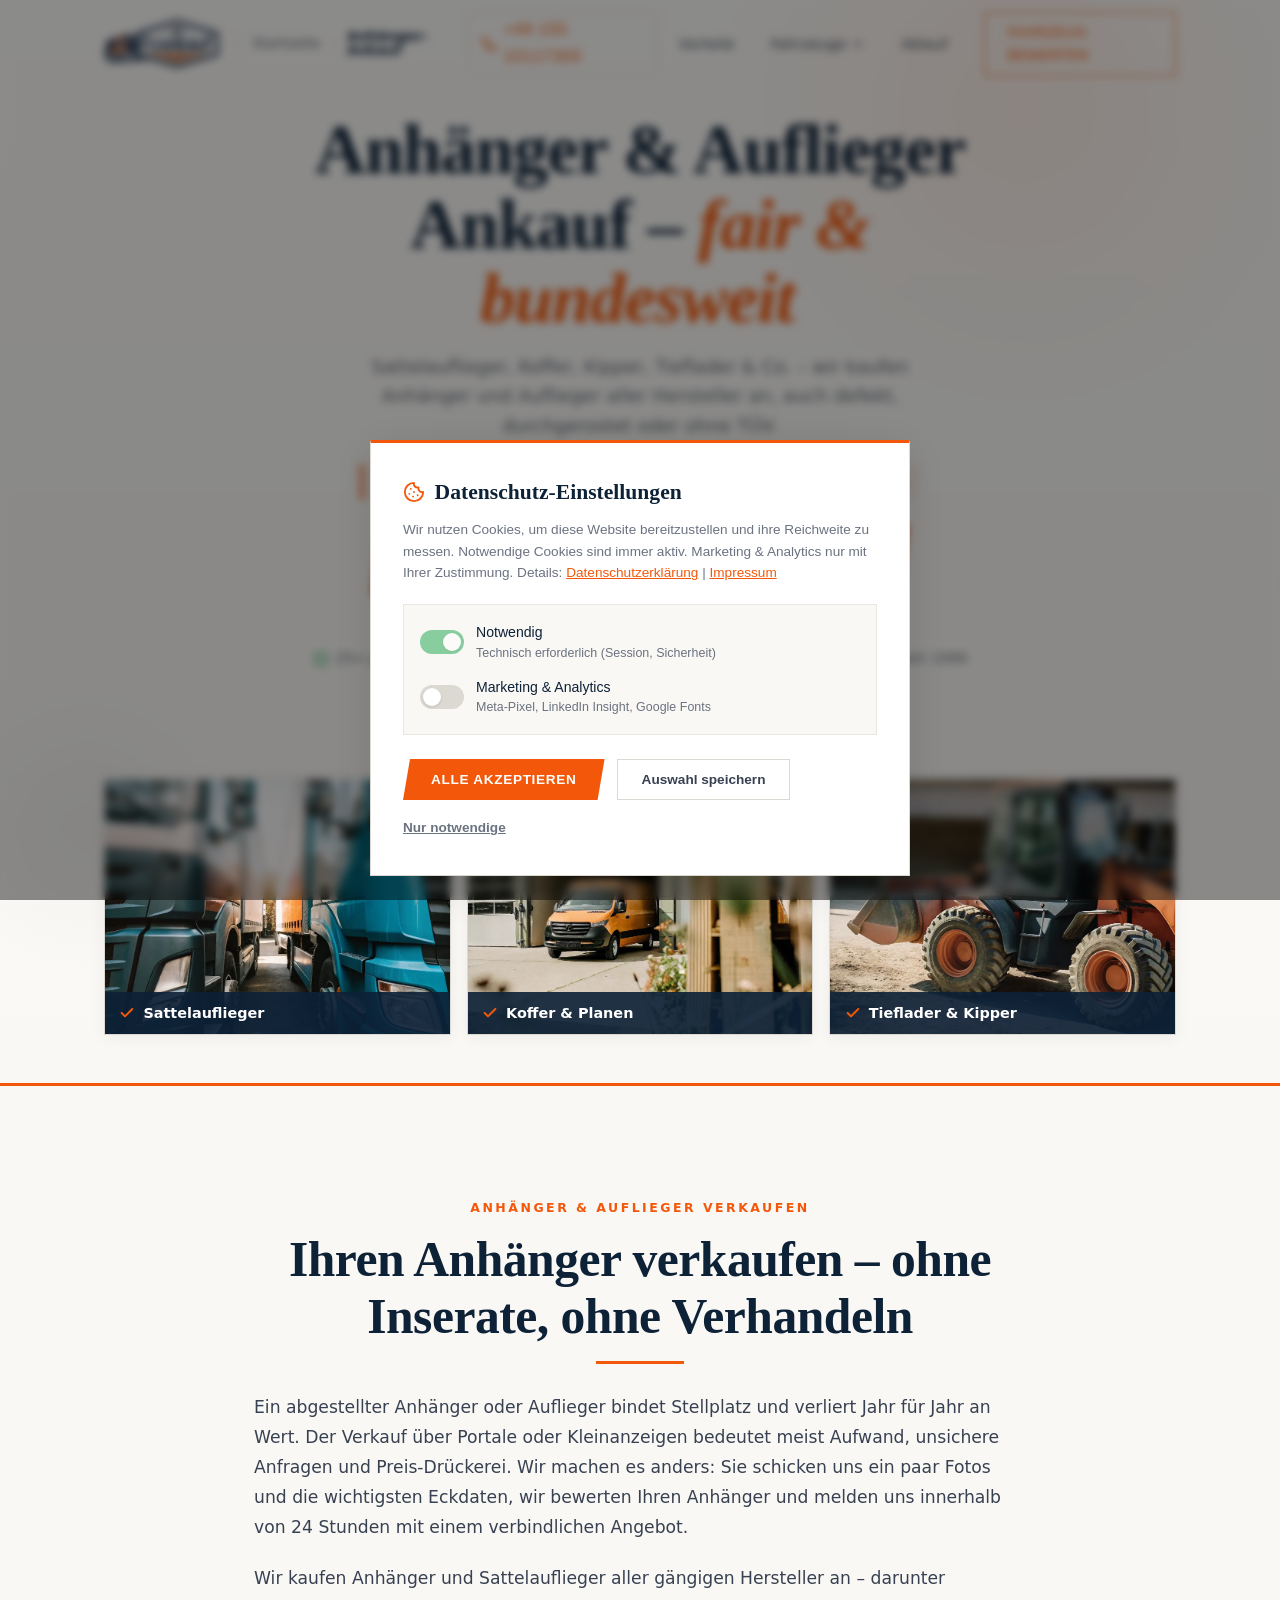
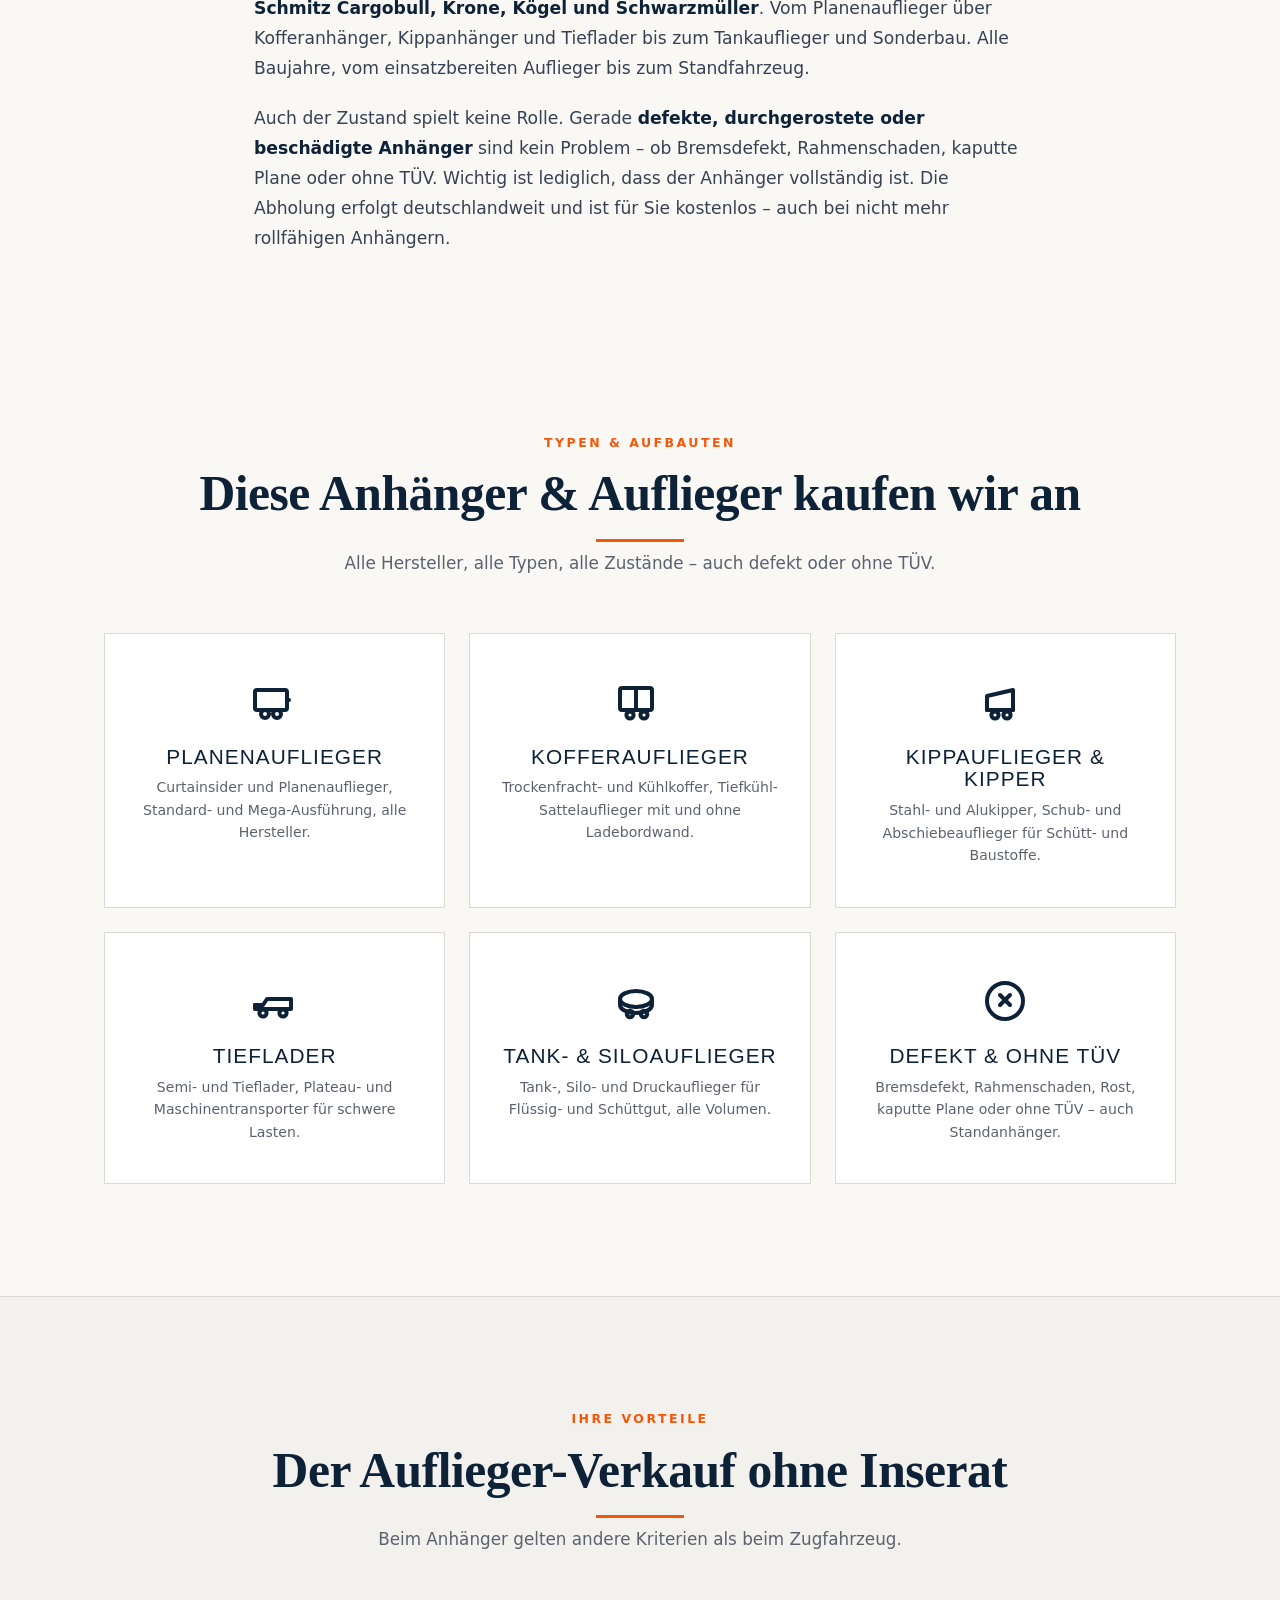
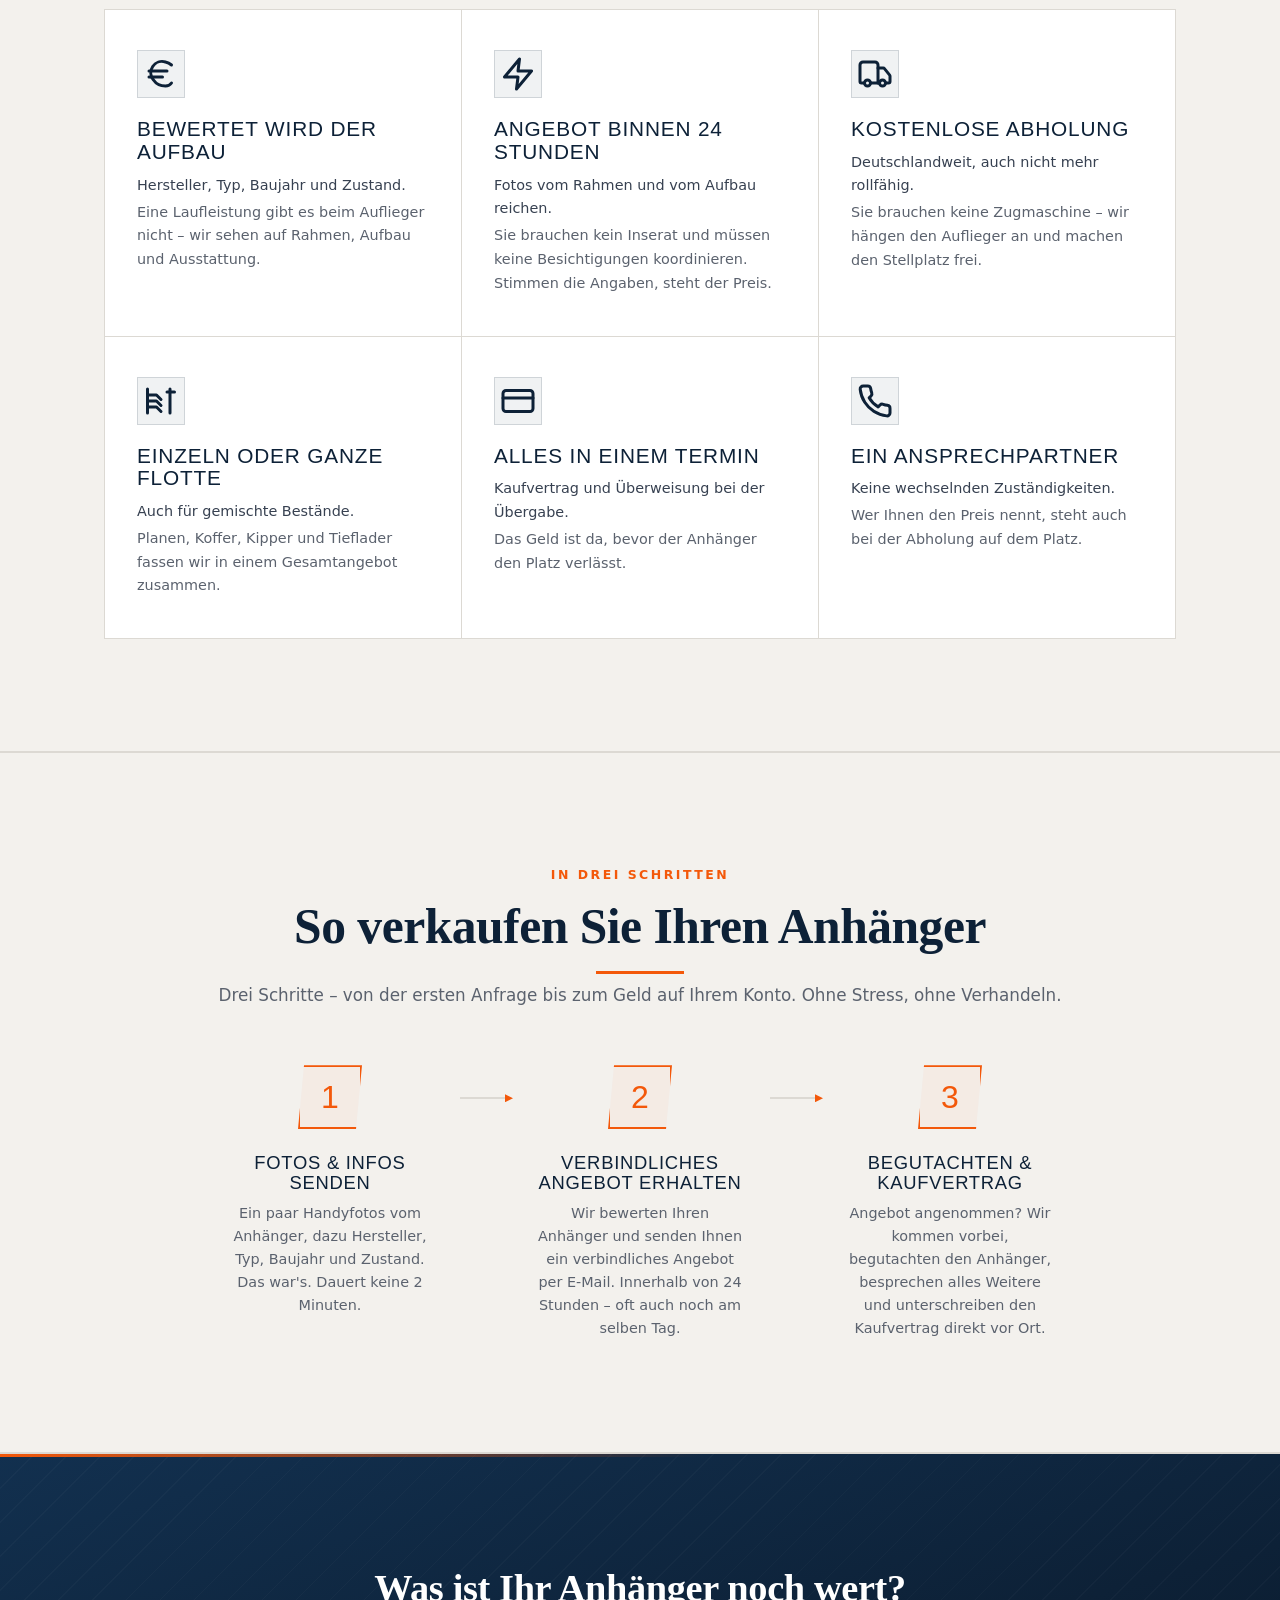
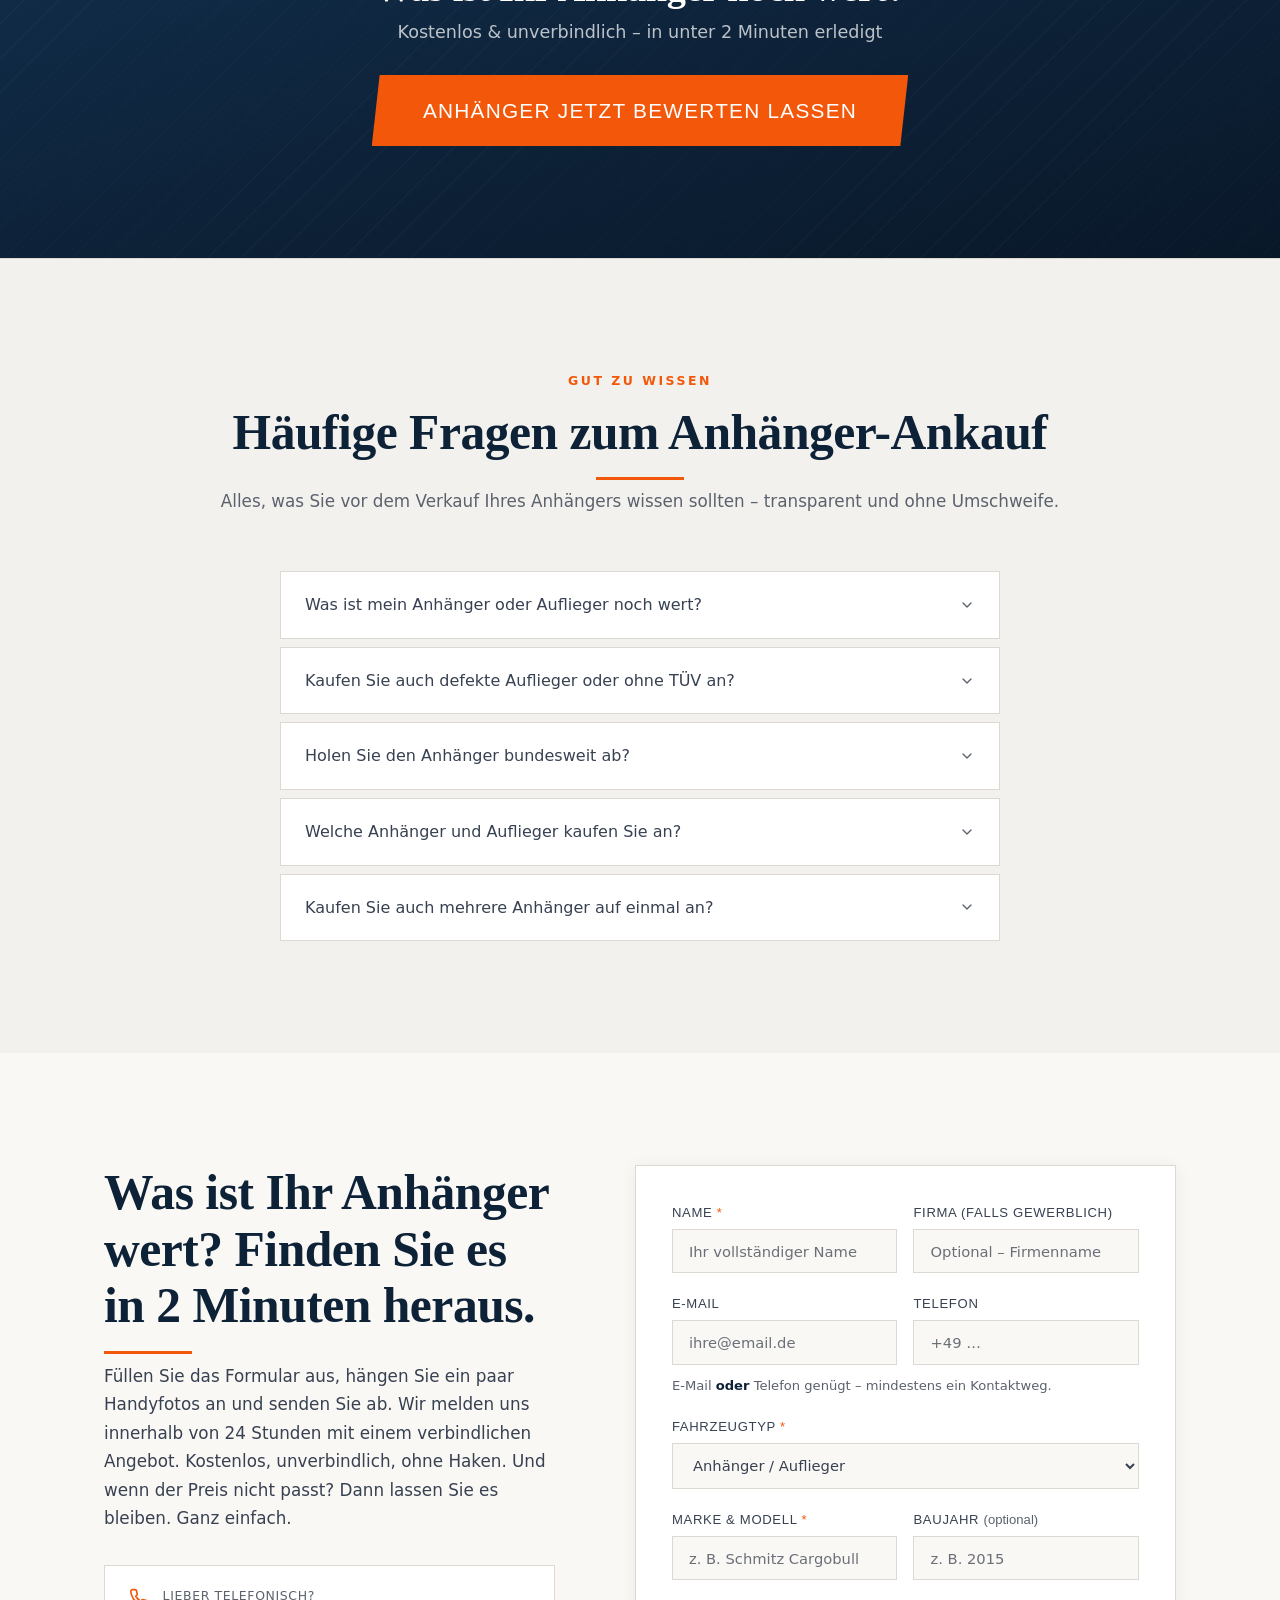
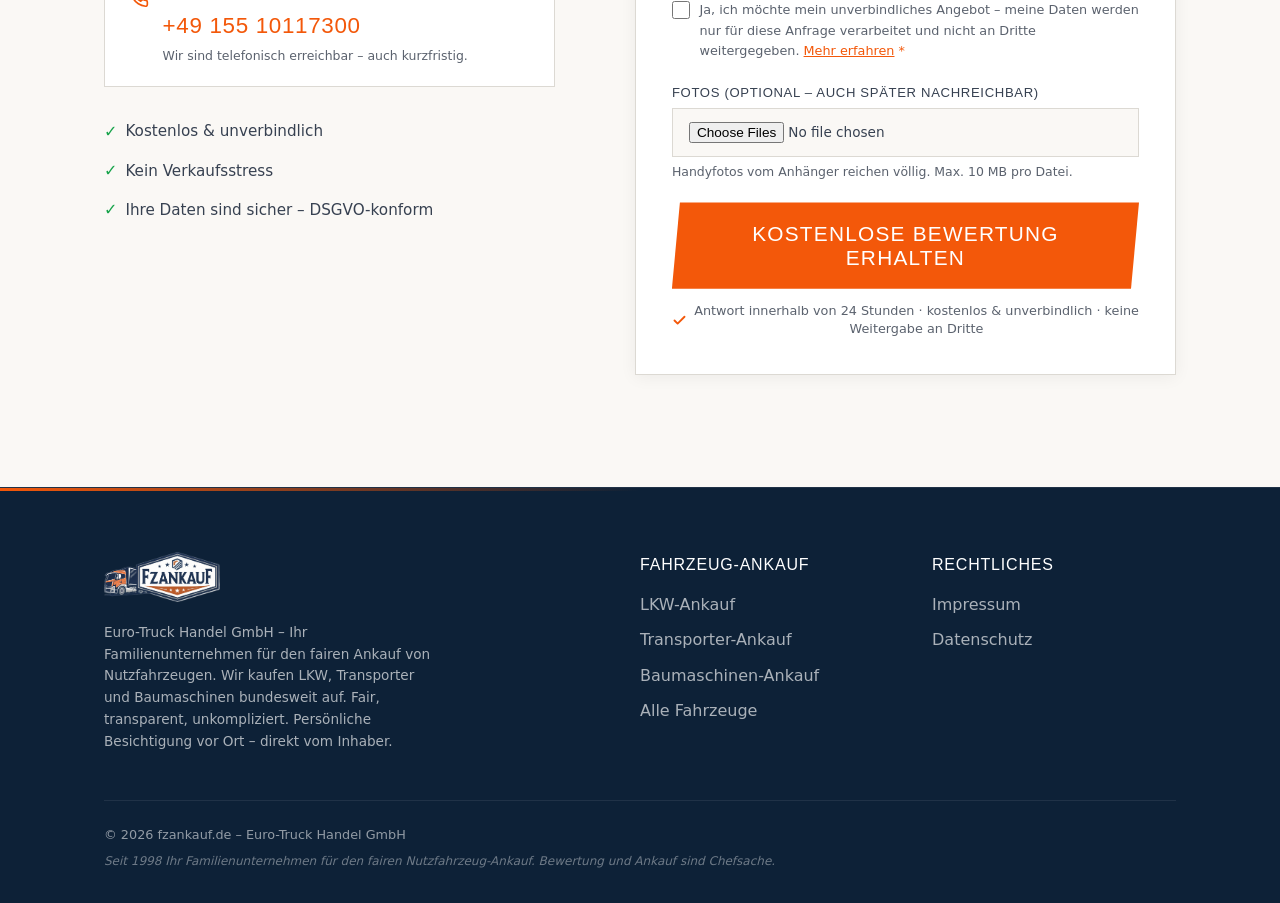
==== commit 356c4dc1: "Hero entschlacken: doppelte Fakten raus, Trust-Zeile ueber die Falz Der Hero nannte jeden Fakt zweim" ====
--- a/anhaenger-ankauf/index.html
+++ b/anhaenger-ankauf/index.html
@@ -154,15 +154,11 @@
     <div class="hero__bg" aria-hidden="true"></div>
     <div class="container hero__grid">
       <div class="hero__content">
-        <div class="hero__badge">
-          <svg class="hero__badge-icon" width="18" height="18" viewBox="0 0 24 24" fill="none" stroke="currentColor" stroke-width="2" stroke-linecap="round" stroke-linejoin="round"><polyline points="22 7 13.5 15.5 8.5 10.5 2 17"/><polyline points="16 7 22 7 22 13"/></svg>
-          Mehr als 25 Jahre Erfahrung – über 1.000 Fahrzeuge angekauft!
-        </div>
         <h1 class="hero__title">
           Anhänger &amp; Auflieger Ankauf – <span class="text-accent">fair &amp; bundesweit</span>
         </h1>
         <p class="hero__sub">
-          Sattelauflieger, Koffer, Kipper, Tieflader & Co. – wir kaufen Anhänger und Auflieger aller Hersteller an, auch defekt, durchgerostet oder ohne TÜV. Faires Angebot innerhalb von 24 Stunden, kostenlose Abholung bundesweit, Sofortzahlung.
+          Sattelauflieger, Koffer, Kipper, Tieflader &amp; Co. &ndash; wir kaufen Anh&auml;nger und Auflieger aller Hersteller an, auch defekt, durchgerostet oder ohne T&Uuml;V.
         </p>
         <div class="hero__features">
           <span class="hero__feature"><svg viewBox="0 0 24 24" fill="none" stroke="currentColor" stroke-width="2.5" stroke-linecap="round" stroke-linejoin="round"><polyline points="20 6 9 17 4 12"/></svg> Abholung vor Ort</span>
--- a/style.css
+++ b/style.css
@@ -56,9 +56,8 @@
   --shadow-lg: 0 8px 40px rgba(0, 0, 0, 0.10);
 
   /* Transitions */
-  --ease-out: cubic-bezier(0.16, 1, 0.3, 1);
+  --ease-out: cubic-bezier(0.16, 1, 0.3, 1);   /* ease-out-expo: selbstbewusst, ruhig */
   --ease-in-out: cubic-bezier(0.65, 0, 0.35, 1);
-  --spring: cubic-bezier(0.34, 1.56, 0.64, 1);
 }
 
 /* ---------- Reset ---------- */
@@ -415,28 +414,6 @@
   max-width: 820px;
 }
 
-.hero__badge {
-  display: inline-flex;
-  align-items: center;
-  gap: 0.6rem;
-  background: var(--safety);
-  padding: 0.5rem 1.4rem;
-  font-size: 0.85rem;
-  font-weight: 600;
-  color: #fff;
-  margin-bottom: 1.5rem;
-  font-family: var(--font-body);
-  text-transform: none;
-  letter-spacing: 0.02em;
-  clip-path: polygon(6px 0, 100% 0, calc(100% - 6px) 100%, 0 100%);
-}
-
-.hero__badge-icon {
-  flex-shrink: 0;
-  color: #fff;
-  opacity: 0.9;
-}
-
 .hero__title {
   font-size: clamp(2.5rem, 6vw, 4.4rem);
   font-weight: 600;
@@ -643,46 +620,58 @@
 .problem__visual {
   display: flex;
   flex-direction: column;
-  gap: 1.25rem;
+  gap: 1.1rem;
+  position: relative;
 }
 
 .problem__card {
   background: var(--surface);
-  border: var(--border-heavy);
-  padding: 1.75rem;
+  border: 1px solid var(--border);
+  border-radius: var(--radius);
+  padding: 1.75rem 1.75rem 1.85rem;
   position: relative;
-  transition: border-color 0.3s, transform 0.3s var(--ease-out), box-shadow 0.3s var(--ease-out);
-}
-.problem__card:hover {
-  transform: translateY(-2px);
-  box-shadow: var(--shadow-card);
-}
+  transition: transform 0.35s var(--ease-out), box-shadow 0.35s var(--ease-out), border-color 0.35s var(--ease-out);
+}
+
+/* BAD: zurueckgenommen, gedaempft, leicht versenkt (der „alte" Weg) */
 .problem__card--top {
-  border-left: 3px solid #cfd4da;
-  background: #edeff2;
-  border-color: #e1e4e8;
+  background: #eceef1;
+  border-color: #e0e3e7;
+  box-shadow: inset 0 2px 4px rgba(13, 33, 55, 0.04);
 }
 .problem__card--top strong {
   color: var(--body-muted);
 }
+
+/* GOOD: hervorgehoben, weiss, weich erhoeht (der bessere Weg) */
 .problem__card--bottom {
-  border-left: 3px solid var(--safety);
-  box-shadow: var(--shadow-card);
-}
-
-/* Vorher/Nachher-Labels */
+  background: var(--surface);
+  border-color: #ecd9cd;
+  box-shadow: 0 12px 32px rgba(13, 33, 55, 0.09);
+}
+.problem__card--bottom:hover {
+  transform: translateY(-3px);
+  box-shadow: 0 18px 44px rgba(243, 88, 10, 0.13);
+}
+
+/* Vorher/Nachher-Label als Chip (statt getrackter Eyebrow) */
 .problem__tag {
-  display: inline-block;
+  display: inline-flex;
+  align-items: center;
   font-family: var(--font-body);
-  font-size: 0.72rem;
+  font-size: 0.7rem;
   font-weight: 600;
-  letter-spacing: 0.14em;
+  letter-spacing: 0.06em;
   text-transform: uppercase;
-  color: var(--body-muted);
-  margin-bottom: 0.45rem;
+  padding: 0.3rem 0.7rem;
+  border-radius: 3px;
+  margin-bottom: 0.85rem;
+  color: var(--body-muted);
+  background: rgba(13, 33, 55, 0.06);
 }
 .problem__tag--good {
   color: var(--safety);
+  background: rgba(243, 88, 10, 0.1);
 }
 
 /* ✗/✓-Listen im Vergleich */
@@ -692,30 +681,35 @@
   padding: 0;
   display: flex;
   flex-direction: column;
-  gap: 0.55rem;
+  gap: 0.7rem;
 }
 .problem__points li {
   display: flex;
-  align-items: flex-start;
-  gap: 0.6rem;
+  align-items: center;
+  gap: 0.75rem;
   font-size: 0.95rem;
   line-height: 1.4;
   color: var(--body);
 }
+/* Icons als gefuellte Kreis-Badges */
 .problem__points svg {
-  width: 17px;
-  height: 17px;
+  width: 13px;
+  height: 13px;
+  padding: 5px;
+  box-sizing: content-box;
+  border-radius: 50%;
   flex-shrink: 0;
-  margin-top: 0.12rem;
 }
 .problem__points--bad li {
   color: var(--body-muted);
 }
 .problem__points--bad svg {
-  color: #a6acb5;
+  color: #fff;
+  background: #a7adb6;
 }
 .problem__points--good svg {
-  color: var(--safety);
+  color: #fff;
+  background: var(--safety);
 }
 
 .problem__icon {
@@ -1127,7 +1121,8 @@
 
 .form__group input::placeholder,
 .form__group textarea::placeholder {
-  color: #b0ada8;
+  /* Kontrast >= 4.5:1 auf weissem Feld (vorher #b0ada8 ~ 1.9:1) */
+  color: #6b6f78;
 }
 
 .form__group textarea {
@@ -1409,29 +1404,106 @@
   font-style: italic;
 }
 
-/* ---------- SCROLL REVEAL ---------- */
+/* ---------- SCROLL REVEAL (Progressive Enhancement) ---------- */
+/* Inhalt ist standardmaessig sichtbar. Erst die `.js`-Klasse (von script.js
+   gesetzt) blendet ihn aus, damit die Reveal-Animation greift. So bleibt die
+   Seite ohne/bei langsamem JS und in headless-Renderern vollstaendig lesbar. */
 .reveal {
+  transition: opacity 0.7s var(--ease-out), transform 0.7s var(--ease-out);
+}
+.js .reveal {
   opacity: 0;
-  transform: translateY(30px);
-  transition: opacity 0.7s var(--ease-out), transform 0.7s var(--ease-out);
-}
-.reveal--visible {
+  transform: translateY(16px);
+}
+.js .reveal.reveal--visible {
   opacity: 1;
   transform: translateY(0);
 }
 
 /* Stagger children */
 .reveal-stagger > * {
+  transition: opacity 0.6s var(--ease-out), transform 0.6s var(--ease-out);
+}
+.js .reveal-stagger > * {
   opacity: 0;
-  transform: translateY(25px);
-  transition: opacity 0.6s var(--ease-out), transform 0.6s var(--ease-out);
-}
-.reveal-stagger--visible > *:nth-child(1) { transition-delay: 0ms; opacity: 1; transform: translateY(0); }
-.reveal-stagger--visible > *:nth-child(2) { transition-delay: 100ms; opacity: 1; transform: translateY(0); }
-.reveal-stagger--visible > *:nth-child(3) { transition-delay: 200ms; opacity: 1; transform: translateY(0); }
-.reveal-stagger--visible > *:nth-child(4) { transition-delay: 300ms; opacity: 1; transform: translateY(0); }
-.reveal-stagger--visible > *:nth-child(5) { transition-delay: 350ms; opacity: 1; transform: translateY(0); }
-.reveal-stagger--visible > *:nth-child(6) { transition-delay: 400ms; opacity: 1; transform: translateY(0); }
+  transform: translateY(14px);
+}
+.js .reveal-stagger--visible > *:nth-child(1) { transition-delay: 0ms; opacity: 1; transform: translateY(0); }
+.js .reveal-stagger--visible > *:nth-child(2) { transition-delay: 100ms; opacity: 1; transform: translateY(0); }
+.js .reveal-stagger--visible > *:nth-child(3) { transition-delay: 200ms; opacity: 1; transform: translateY(0); }
+.js .reveal-stagger--visible > *:nth-child(4) { transition-delay: 300ms; opacity: 1; transform: translateY(0); }
+.js .reveal-stagger--visible > *:nth-child(5) { transition-delay: 350ms; opacity: 1; transform: translateY(0); }
+.js .reveal-stagger--visible > *:nth-child(6) { transition-delay: 400ms; opacity: 1; transform: translateY(0); }
+
+/* ---------- HERO-AUFTRITT (einmalige Lade-Choreografie) ---------- */
+/* Inhalt steht ohne JS sofort; mit JS treten die Hero-Elemente ruhig
+   gestaffelt ein. Eine selbstbewusste Geste statt vieler Effekte. */
+@keyframes heroIn {
+  from { opacity: 0; transform: translateY(20px); }
+  to   { opacity: 1; transform: none; }
+}
+.js .hero__content > * {
+  opacity: 0;
+  animation: heroIn 0.75s var(--ease-out) both;
+}
+.js .hero__content > *:nth-child(1) { animation-delay: 0.05s; }
+.js .hero__content > *:nth-child(2) { animation-delay: 0.14s; }
+.js .hero__content > *:nth-child(3) { animation-delay: 0.23s; }
+.js .hero__content > *:nth-child(4) { animation-delay: 0.32s; }
+.js .hero__content > *:nth-child(5) { animation-delay: 0.41s; }
+.js .hero__content > *:nth-child(6) { animation-delay: 0.50s; }
+
+/* ---------- MICRO-INTERAKTIONEN ---------- */
+/* Button-Druck: kurzes Einsinken (Feedback unter 100ms gefuehlt) */
+.btn:active {
+  transform: scale(0.97);
+}
+.btn--primary:active {
+  transform: translateY(0) scale(0.97);
+  box-shadow: 0 2px 12px rgba(243, 88, 10, 0.20);
+}
+/* Spec-Listen-Zeile: dezenter Hover, passend zu den Karten */
+.aufbau-item {
+  transition: background 0.25s var(--ease-out);
+}
+.aufbau-item:hover {
+  background: var(--surface-alt);
+}
+.aufbau-item__icon {
+  transition: background 0.25s var(--ease-out), color 0.25s var(--ease-out);
+}
+.aufbau-item:hover .aufbau-item__icon {
+  background: var(--safety);
+  color: var(--white);
+}
+
+/* ---------- TRUST-ZAHLEN: Hochzaehl-Zustand ---------- */
+/* Vor dem Zaehlen leicht gedimmt, damit der Lauf sichtbar „beginnt" */
+.js .warum__num[data-count] {
+  opacity: 0.55;
+  transition: opacity 0.4s var(--ease-out);
+}
+.js .warum__num[data-count].is-counting,
+.js .warum__num[data-count].is-done {
+  opacity: 1;
+}
+
+/* Reduced-Motion: keine Bewegung, sofort sichtbar */
+@media (prefers-reduced-motion: reduce) {
+  .reveal,
+  .reveal--visible,
+  .reveal-stagger > *,
+  .reveal-stagger--visible > *,
+  .js .hero__content > * {
+    opacity: 1 !important;
+    transform: none !important;
+    transition: none !important;
+    animation: none !important;
+  }
+  .js .warum__num[data-count] { opacity: 1 !important; }
+  .btn:active,
+  .btn--primary:active { transform: none !important; }
+}
 
 /* ---------- RESPONSIVE ---------- */
 @media (max-width: 900px) {
@@ -1712,3 +1784,354 @@
     padding-bottom: 4.5rem;
   }
 }
+
+/* ==========================================================================
+   Kategorie-Unterseiten (z. B. /lkw-ankauf/)
+   ========================================================================== */
+
+/* Schmalerer Container fuer Lesefluss im Fliesstext */
+.container--narrow {
+  max-width: 820px;
+}
+
+/* Linke Nav-Gruppe: Logo + Brotkrumen, damit die Verteilung der uebrigen
+   Nav-Elemente identisch zur Startseite bleibt (space-between unveraendert) */
+.nav__left {
+  display: flex;
+  align-items: center;
+}
+
+/* Brotkrumen direkt neben dem Logo in der Navigation */
+.nav__breadcrumb {
+  display: inline-flex;
+  align-items: center;
+  gap: 0.4rem;
+  padding-left: 1rem;
+  margin-left: 1rem;
+  border-left: 1px solid var(--border);
+  font-size: 0.85rem;
+  color: var(--body-muted);
+  letter-spacing: 0.01em;
+  line-height: 1;
+}
+.nav__breadcrumb a {
+  color: var(--body-muted);
+  text-decoration: none;
+  transition: color 0.2s var(--ease-out);
+}
+.nav__breadcrumb a:hover {
+  color: var(--safety);
+}
+.nav__breadcrumb svg {
+  color: var(--tungsten);
+  flex-shrink: 0;
+}
+.nav__breadcrumb [aria-current] {
+  color: var(--heading);
+  font-weight: 600;
+}
+/* Ausblenden, solange die Nav-Zeile zu eng ist: unterhalb ~1150px brechen
+   sonst Brotkrume UND Telefonnummer zweizeilig um (gemessen mit dem
+   laengsten Label „Landmaschinen-Ankauf"). Erst darueber passt alles. */
+@media (max-width: 1149px) {
+  .nav__breadcrumb {
+    display: none;
+  }
+}
+/* Intro-Fliesstext-Block */
+.kategorie-intro {
+  padding: var(--section-gap) 0 calc(var(--section-gap) * 0.6);
+}
+.kategorie-intro__text {
+  margin-top: 1.75rem;
+}
+.kategorie-intro__text p {
+  font-size: 1.075rem;
+  line-height: 1.75;
+  color: var(--body);
+  margin-bottom: 1.25rem;
+}
+.kategorie-intro__text p:last-child {
+  margin-bottom: 0;
+}
+.kategorie-intro__text strong {
+  color: var(--heading);
+}
+
+/* Aufbauten-Liste (Spec-Sheet statt zweitem Karten-Grid) */
+.aufbau-list {
+  list-style: none;
+  display: grid;
+  grid-template-columns: repeat(2, 1fr);
+  margin-top: 2.75rem;
+  border-top: 1px solid var(--border);
+}
+.aufbau-item {
+  display: flex;
+  align-items: flex-start;
+  gap: 1rem;
+  padding: 1.5rem 1.5rem 1.5rem 0;
+  border-bottom: 1px solid var(--border);
+}
+.aufbau-item:nth-child(even) {
+  padding-left: 2rem;
+  border-left: 1px solid var(--border);
+}
+.aufbau-item__icon {
+  flex-shrink: 0;
+  display: flex;
+  align-items: center;
+  justify-content: center;
+  width: 2.75rem;
+  height: 2.75rem;
+  color: var(--safety);
+  background: var(--iron);
+  border-radius: var(--radius);
+}
+.aufbau-item__body h3 {
+  font-size: 1.15rem;
+  margin: 0.1rem 0 0.3rem;
+  color: var(--heading);
+}
+.aufbau-item__body p {
+  font-size: 0.94rem;
+  line-height: 1.55;
+  color: var(--body);
+  margin: 0;
+}
+@media (max-width: 600px) {
+  .aufbau-list {
+    grid-template-columns: 1fr;
+  }
+  .aufbau-item:nth-child(even) {
+    padding-left: 0;
+    border-left: none;
+  }
+}
+
+/* Fahrzeug-Karte als Link (Startseite -> Kategorie-Unterseite) */
+a.fahrzeug-card--link {
+  text-decoration: none;
+  color: inherit;
+  display: flex;
+  flex-direction: column;
+}
+.fahrzeug-card__more {
+  margin-top: auto;
+  padding-top: 1rem;
+  display: inline-flex;
+  align-items: center;
+  gap: 0.4rem;
+  font-weight: 600;
+  font-size: 0.95rem;
+  color: var(--safety);
+  transition: gap 0.25s var(--ease-out);
+}
+a.fahrzeug-card--link:hover .fahrzeug-card__more {
+  gap: 0.7rem;
+}
+
+/* ==========================================================================
+   Navigations-Dropdown "Fahrzeuge"
+   ========================================================================== */
+.nav__dropdown {
+  position: relative;
+}
+.nav__dropdown-toggle {
+  background: none;
+  border: none;
+  cursor: pointer;
+  padding: 0;
+  display: inline-flex;
+  align-items: center;
+  gap: 0.3rem;
+  font-family: var(--font-body);
+  font-weight: 500;
+  font-size: 0.9rem;
+  letter-spacing: 0.01em;
+  color: var(--body);
+  transition: color 0.2s;
+}
+.nav__dropdown-toggle:hover {
+  color: var(--heading);
+}
+.nav__dropdown-chevron {
+  transition: transform 0.25s var(--ease-out);
+}
+.nav__dropdown-menu {
+  list-style: none;
+  position: absolute;
+  top: 100%;
+  left: 50%;
+  transform: translateX(-50%) translateY(8px);
+  min-width: 248px;
+  background: var(--surface);
+  border: 1px solid var(--border);
+  border-radius: var(--radius);
+  box-shadow: 0 12px 34px rgba(13, 33, 55, 0.12);
+  padding: 0.5rem;
+  opacity: 0;
+  visibility: hidden;
+  pointer-events: none;
+  transition: opacity 0.2s var(--ease-out), transform 0.2s var(--ease-out), visibility 0.2s;
+  z-index: 1001;
+}
+.nav__dropdown.open .nav__dropdown-menu {
+  opacity: 1;
+  visibility: visible;
+  pointer-events: auto;
+  transform: translateX(-50%) translateY(0);
+}
+.nav__dropdown:hover .nav__dropdown-menu {
+  opacity: 1;
+  visibility: visible;
+  pointer-events: auto;
+  transform: translateX(-50%) translateY(0);
+}
+/* Kein :focus-within – der Toggle behaelt nach dem Klick den Fokus und wuerde
+   das Menue offen halten, obwohl Escape/Zweitklick es geschlossen haben
+   (aria-expanded="false" bei sichtbarem Menue). Tastatur laeuft ueber .open. */
+.nav__dropdown.open .nav__dropdown-chevron {
+  transform: rotate(180deg);
+}
+.nav__dropdown:hover .nav__dropdown-chevron {
+  transform: rotate(180deg);
+}
+.nav__dropdown-menu a {
+  display: block;
+  padding: 0.6rem 0.9rem;
+  border-radius: var(--radius-sm);
+  font-size: 0.9rem;
+  font-weight: 500;
+  white-space: nowrap;
+  color: var(--body);
+  transition: background 0.18s, color 0.18s;
+}
+.nav__dropdown-menu a:hover {
+  background: var(--iron);
+  color: var(--safety);
+}
+
+/* Dropdown im Mobil-Overlay */
+@media (max-width: 600px) {
+  .nav__dropdown {
+    width: 100%;
+    text-align: center;
+  }
+  .nav__dropdown-toggle {
+    color: var(--white);
+    font-size: 1.3rem;
+    font-family: var(--font-display);
+    text-transform: uppercase;
+    letter-spacing: 0.06em;
+    justify-content: center;
+    width: 100%;
+  }
+  .nav__dropdown-menu {
+    position: static;
+    transform: none;
+    opacity: 1;
+    visibility: hidden;
+    pointer-events: none;
+    background: transparent;
+    border: none;
+    box-shadow: none;
+    min-width: 0;
+    max-height: 0;
+    overflow: hidden;
+    padding: 0;
+    transition: max-height 0.3s var(--ease-out);
+  }
+  /* Die Desktop-Regeln (.open/:hover) setzen translateX(-50%) und sind
+     spezifischer als das `transform: none` oben – hier zuruecknehmen,
+     sonst rutscht das Untermenue im Overlay halb aus dem Bild. */
+  .nav__dropdown.open .nav__dropdown-menu,
+  .nav__dropdown:hover .nav__dropdown-menu {
+    transform: none;
+  }
+  .nav__dropdown.open .nav__dropdown-menu {
+    visibility: visible;
+    pointer-events: auto;
+    max-height: 420px;
+    padding: 0.5rem 0 0;
+  }
+  .nav__dropdown-menu a {
+    color: var(--white);
+    font-size: 1rem;
+    font-family: var(--font-body);
+    text-transform: none;
+    letter-spacing: normal;
+    text-align: center;
+  }
+  .nav__dropdown-menu a:hover {
+    background: transparent;
+    color: var(--amber);
+  }
+}
+
+/* ==========================================================================
+   Fahrzeug-Band (Illustrationen im Logo-Stil, unter dem Hero)
+   ========================================================================== */
+.fahrzeug-band {
+  background: var(--surface);
+  border-top: 1px solid var(--border);
+  border-bottom: 1px solid var(--border);
+  padding: clamp(1.75rem, 4vw, 2.75rem) 0;
+}
+.fahrzeug-band__lead {
+  text-align: center;
+  color: var(--body-muted);
+  font-size: clamp(1rem, 2.2vw, 1.15rem);
+  margin-bottom: clamp(1rem, 2.5vw, 1.75rem);
+}
+.fahrzeug-band__row {
+  display: grid;
+  grid-template-columns: repeat(6, 1fr);
+  align-items: end;
+  gap: clamp(0.75rem, 2.5vw, 2rem);
+}
+@media (max-width: 900px) {
+  .fahrzeug-band__row { grid-template-columns: repeat(3, 1fr); row-gap: 1.75rem; }
+}
+@media (max-width: 480px) {
+  .fahrzeug-band__row { grid-template-columns: repeat(2, 1fr); }
+}
+.fahrzeug-band__item {
+  margin: 0;
+  text-align: center;
+  display: flex;
+  flex-direction: column;
+  align-items: center;
+  justify-content: flex-end;
+}
+.fahrzeug-band__item img {
+  height: clamp(64px, 9vw, 104px);
+  width: auto;
+  max-width: 100%;
+  object-fit: contain;
+  display: block;
+  transition: transform 0.4s var(--ease-out);
+}
+.fahrzeug-band__img--flip {
+  transform: scaleX(-1);            /* Transporter nach links ausrichten wie LKW + Bagger */
+}
+.fahrzeug-band__item img.fahrzeug-band__img--sm {
+  height: clamp(52px, 7.4vw, 86px); /* Transporter ist am breitesten -> etwas kleiner */
+}
+.fahrzeug-band__item:hover img {
+  transform: translateY(-4px);
+}
+.fahrzeug-band__item:hover .fahrzeug-band__img--flip {
+  transform: scaleX(-1) translateY(-4px);
+}
+.fahrzeug-band__item figcaption {
+  margin-top: 0.7rem;
+  font-family: var(--font-display);
+  text-transform: uppercase;
+  letter-spacing: 0.05em;
+  font-size: 0.9rem;
+  color: var(--heading);
+}
+@media (prefers-reduced-motion: reduce) {
+  .fahrzeug-band__item img { transition: none; }
+}
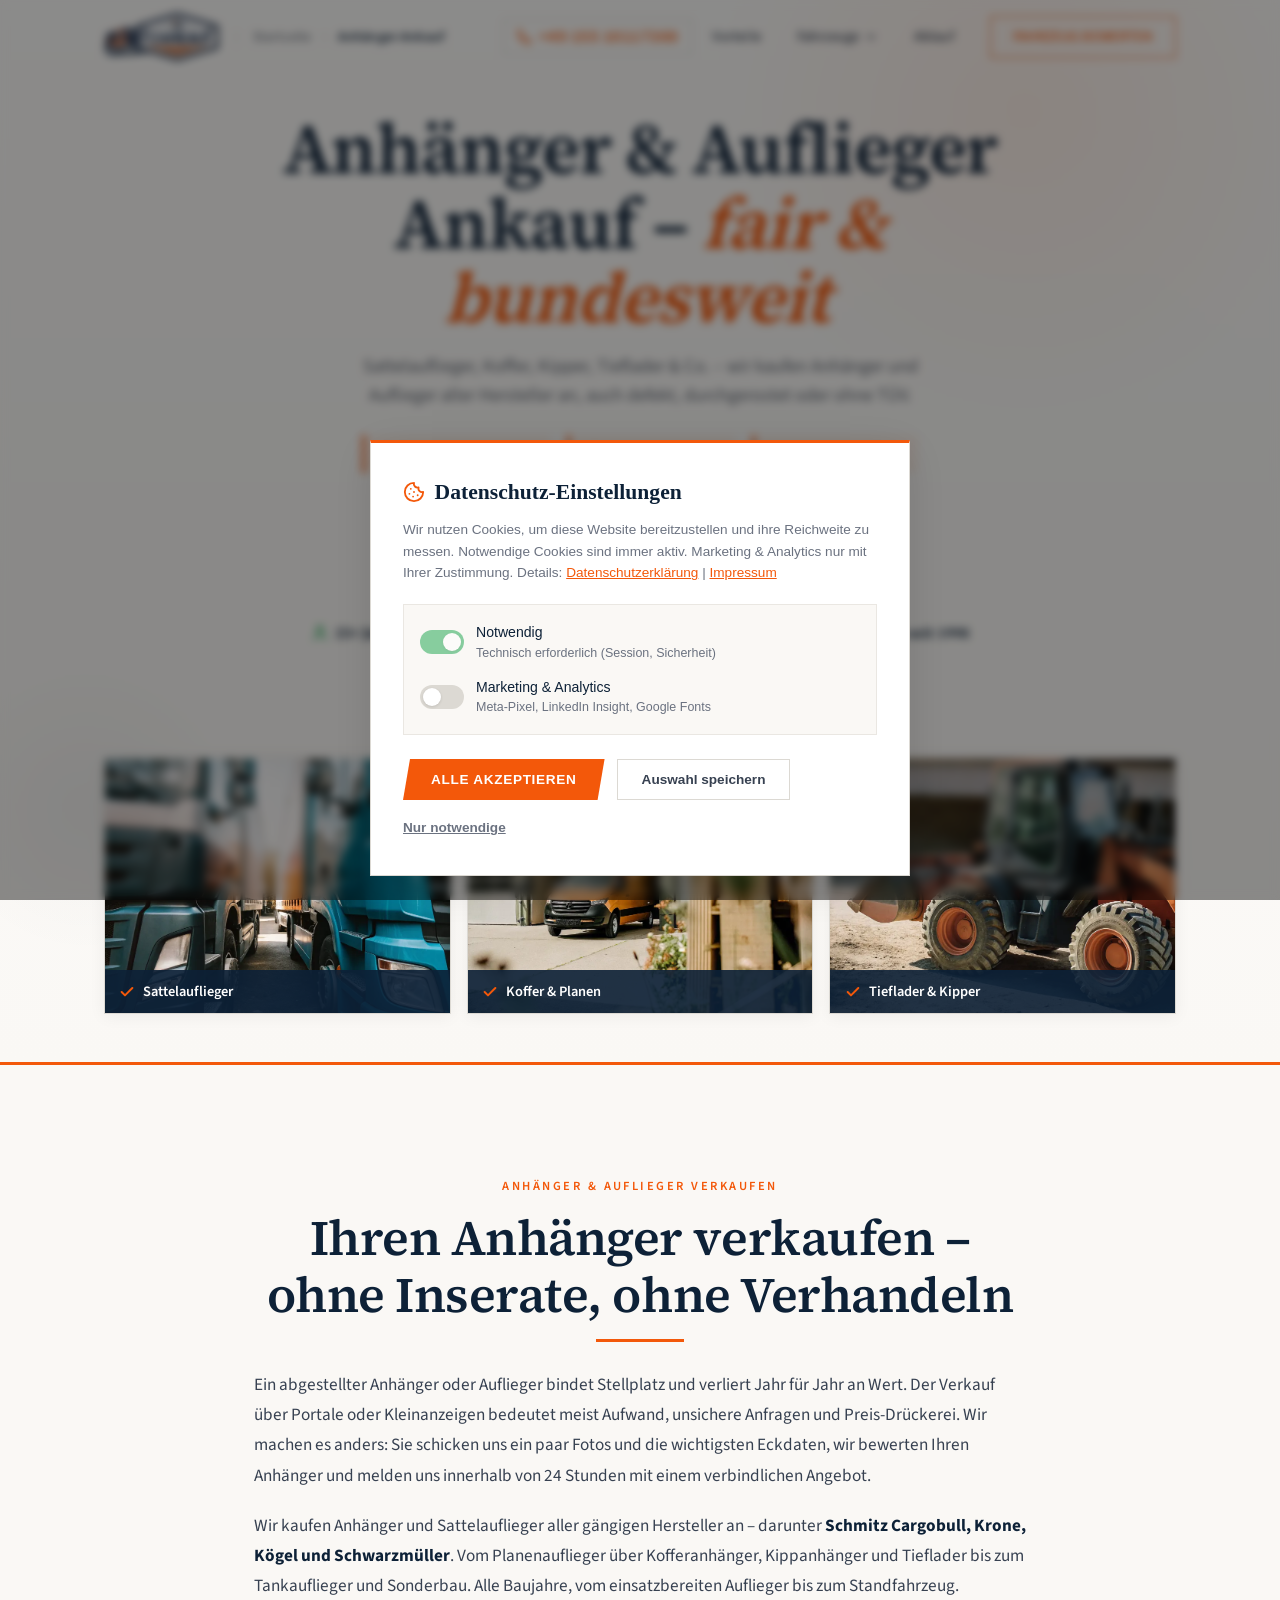
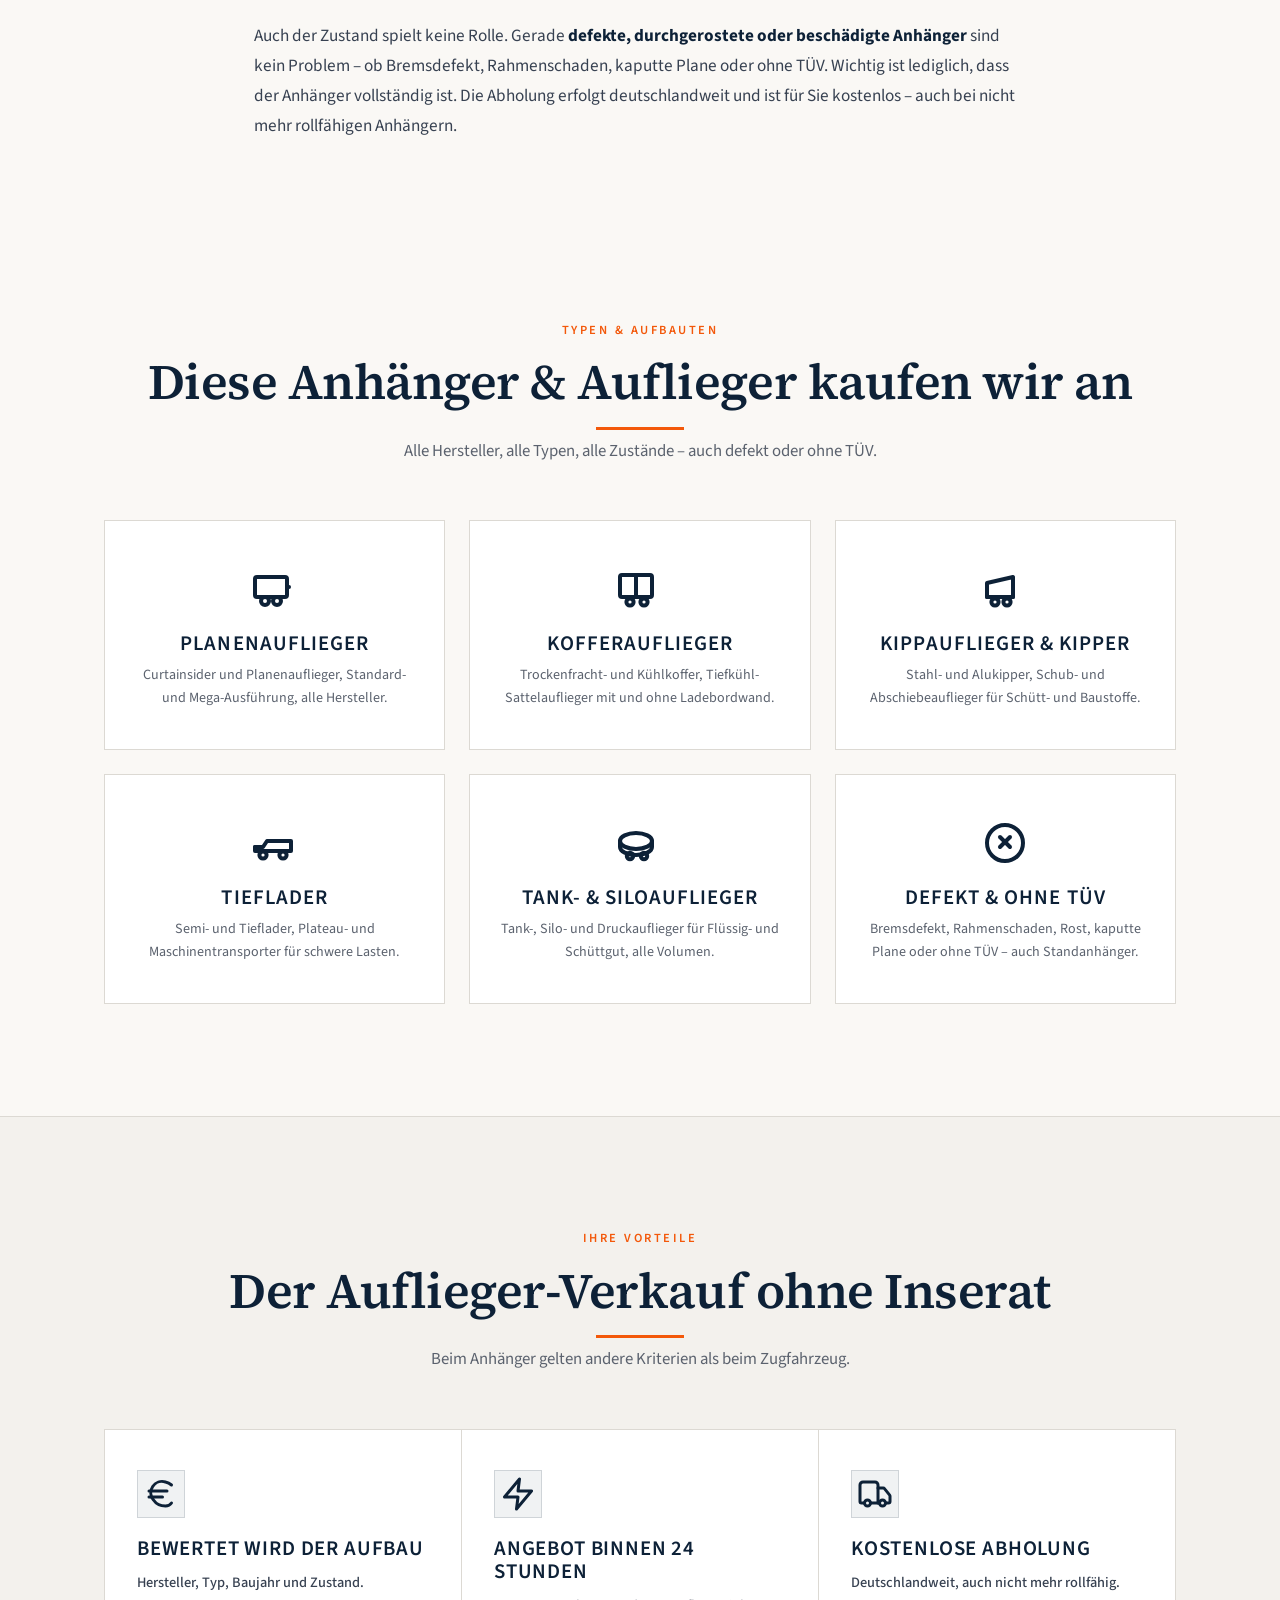
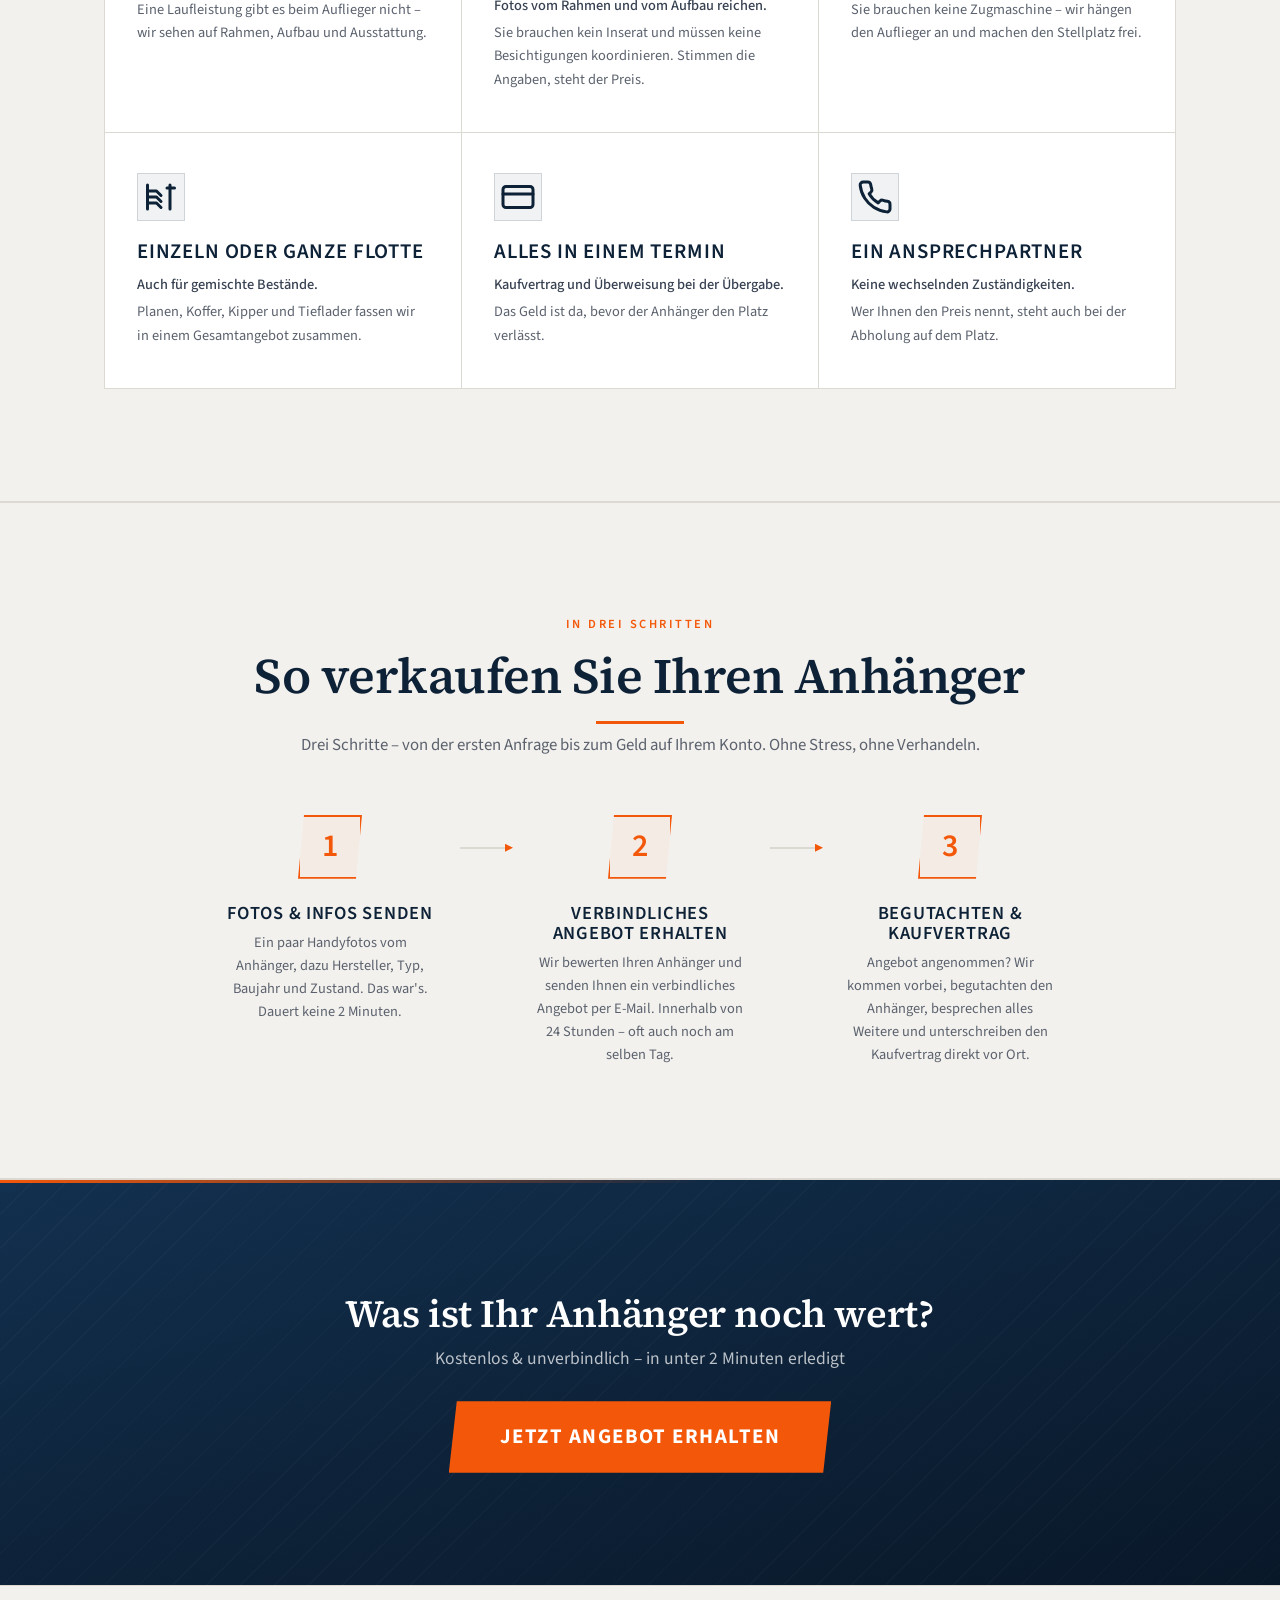
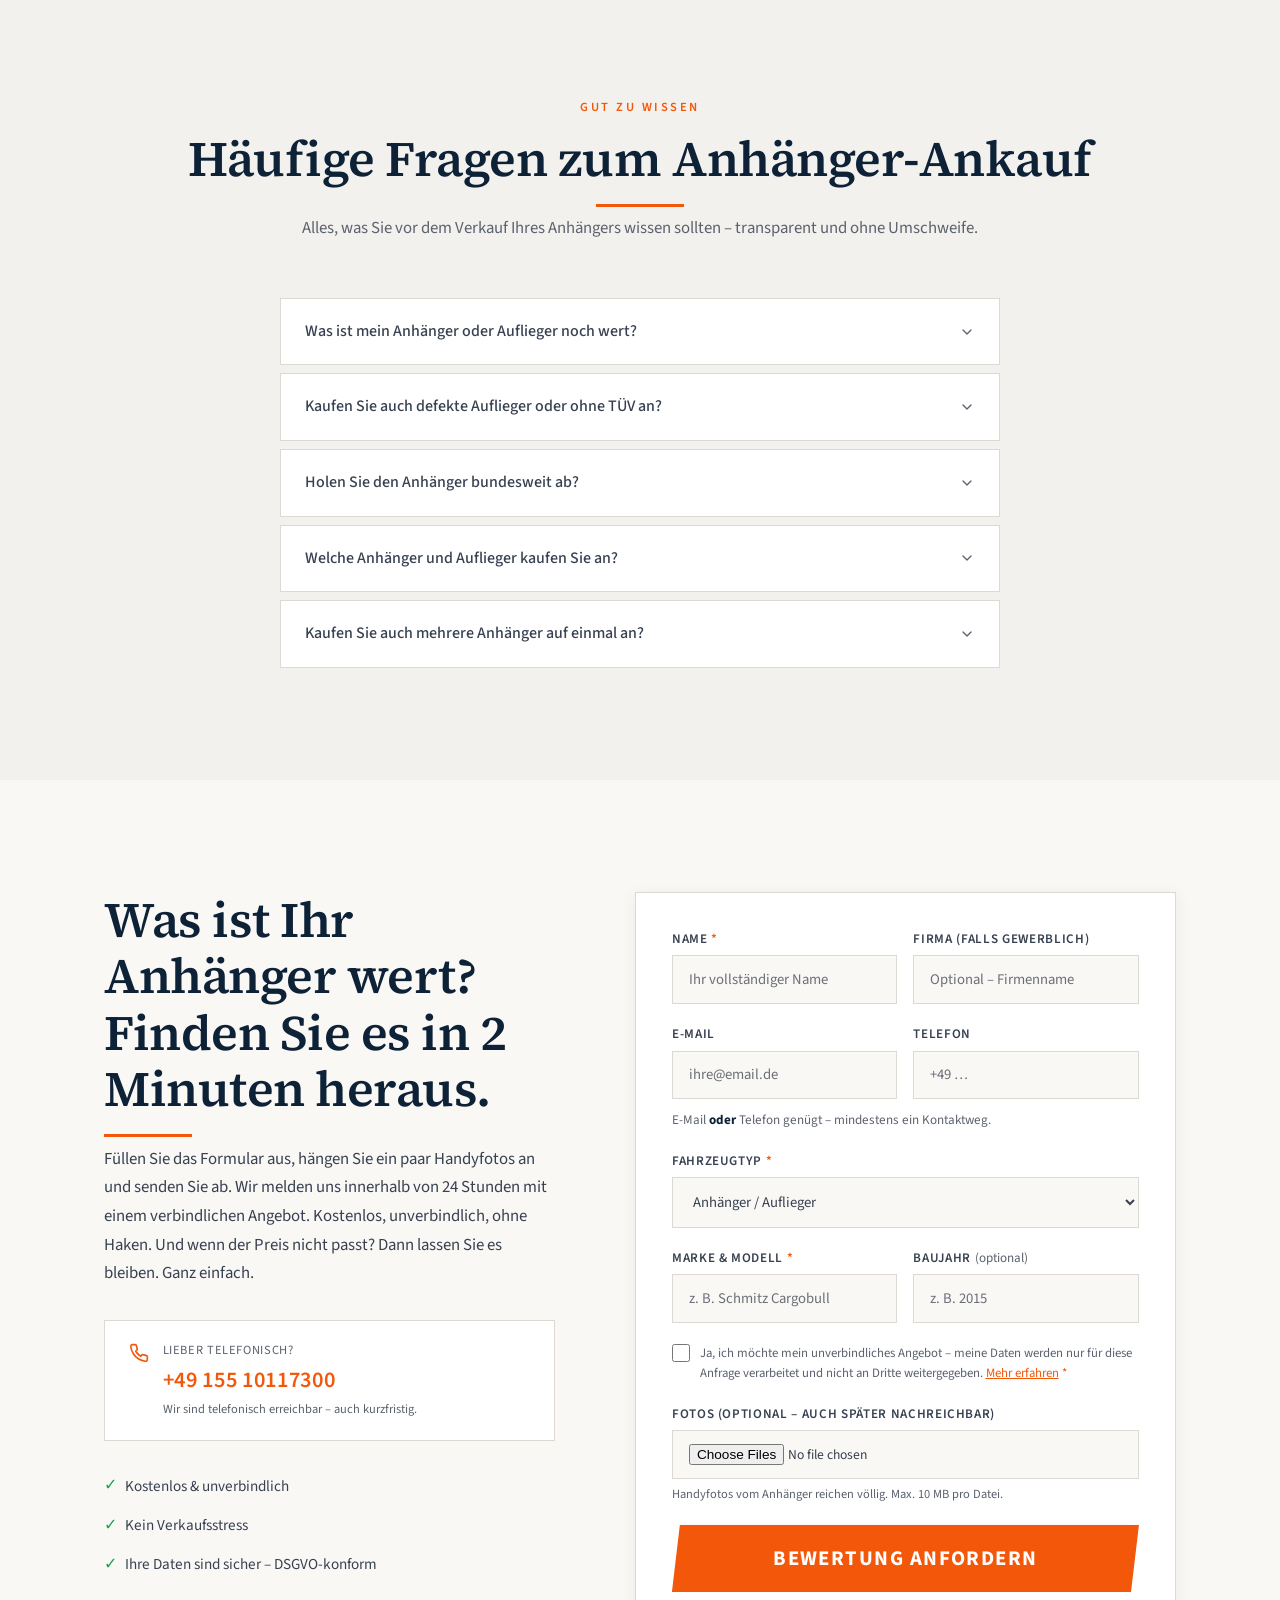
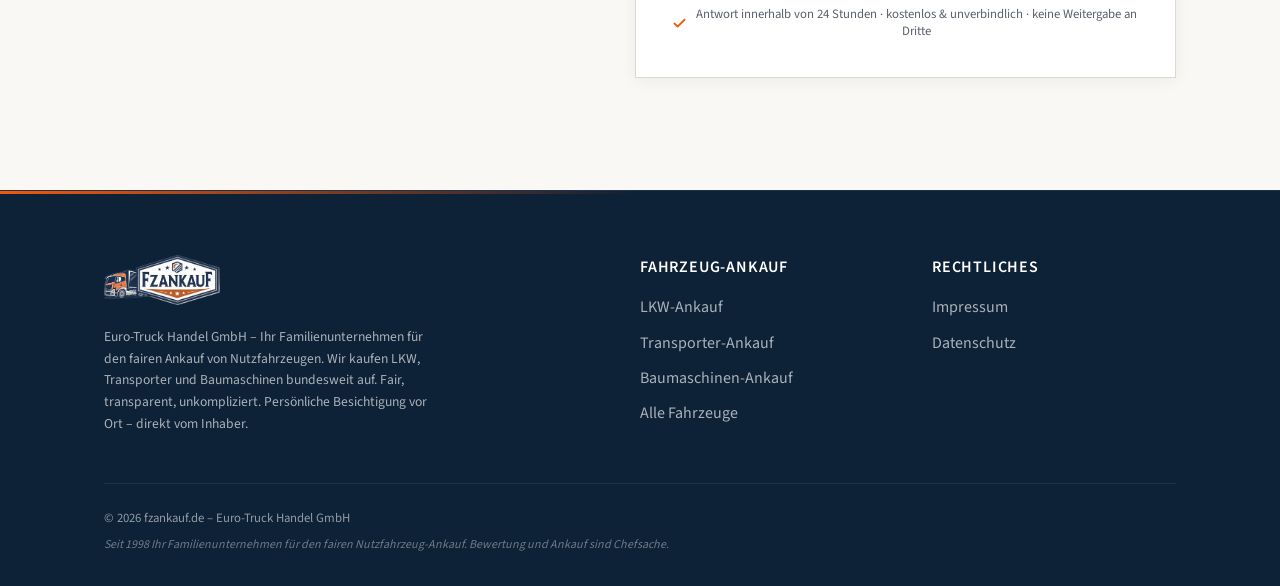
==== commit 766dfc80: "Typografie auf Source umgestellt, CTA mit Tiefe, Band verlinkt SCHRIFTEN Von den vier verwendeten Sc" ====
--- a/anhaenger-ankauf/index.html
+++ b/anhaenger-ankauf/index.html
@@ -161,18 +161,18 @@
           Sattelauflieger, Koffer, Kipper, Tieflader &amp; Co. &ndash; wir kaufen Anh&auml;nger und Auflieger aller Hersteller an, auch defekt, durchgerostet oder ohne T&Uuml;V.
         </p>
         <div class="hero__features">
-          <span class="hero__feature"><svg viewBox="0 0 24 24" fill="none" stroke="currentColor" stroke-width="2.5" stroke-linecap="round" stroke-linejoin="round"><polyline points="20 6 9 17 4 12"/></svg> Abholung vor Ort</span>
-          <span class="hero__feature"><svg viewBox="0 0 24 24" fill="none" stroke="currentColor" stroke-width="2.5" stroke-linecap="round" stroke-linejoin="round"><polyline points="20 6 9 17 4 12"/></svg> Angebot in 24h</span>
-          <span class="hero__feature"><svg viewBox="0 0 24 24" fill="none" stroke="currentColor" stroke-width="2.5" stroke-linecap="round" stroke-linejoin="round"><polyline points="20 6 9 17 4 12"/></svg> Sofortzahlung</span>
+          <span class="hero__feature"><svg viewBox="0 0 24 24" fill="none" stroke="currentColor" stroke-width="2" stroke-linecap="round" stroke-linejoin="round"><path d="M14 18V6a2 2 0 0 0-2-2H4a2 2 0 0 0-2 2v11a1 1 0 0 0 1 1h2"/><path d="M15 18H9"/><path d="M19 18h2a1 1 0 0 0 1-1v-3.65a1 1 0 0 0-.22-.624l-3.48-4.35A1 1 0 0 0 17.52 8H14"/><circle cx="17" cy="18" r="2"/><circle cx="7" cy="18" r="2"/></svg> Abholung vor Ort</span>
+          <span class="hero__feature"><svg viewBox="0 0 24 24" fill="none" stroke="currentColor" stroke-width="2" stroke-linecap="round" stroke-linejoin="round"><circle cx="12" cy="12" r="9"/><path d="M12 7v5l3 3"/></svg> Angebot in 24h</span>
+          <span class="hero__feature"><svg viewBox="0 0 24 24" fill="none" stroke="currentColor" stroke-width="2" stroke-linecap="round" stroke-linejoin="round"><rect width="20" height="14" x="2" y="5" rx="2"/><line x1="2" x2="22" y1="10" y2="10"/></svg> Sofortzahlung</span>
         </div>
         <div class="hero__cta">
-          <a href="#kontakt" class="btn btn--primary btn--large">Anhänger jetzt bewerten lassen</a>
+          <a href="#kontakt" class="btn btn--primary btn--large">Jetzt Angebot erhalten</a>
           <span class="hero__cta-hint">Kostenlos &amp; unverbindlich – in unter 2 Minuten erledigt</span>
         </div>
         <div class="hero__trust">
-          <span><svg width="16" height="16" viewBox="0 0 24 24" fill="none" stroke="currentColor" stroke-width="2" stroke-linecap="round" stroke-linejoin="round"><circle cx="12" cy="12" r="10"/><path d="m9 12 2 2 4-4"/></svg> 25+ Jahre Erfahrung – der Inhaber kommt selbst</span>
-          <span><svg width="16" height="16" viewBox="0 0 24 24" fill="none" stroke="currentColor" stroke-width="2" stroke-linecap="round" stroke-linejoin="round"><circle cx="12" cy="12" r="10"/><path d="m9 12 2 2 4-4"/></svg> Familienunternehmen seit 1998</span>
-          <span><svg width="16" height="16" viewBox="0 0 24 24" fill="none" stroke="currentColor" stroke-width="2" stroke-linecap="round" stroke-linejoin="round"><circle cx="12" cy="12" r="10"/><path d="m9 12 2 2 4-4"/></svg> Über 1.000 Fahrzeuge angekauft</span>
+          <span><svg width="16" height="16" viewBox="0 0 24 24" fill="none" stroke="currentColor" stroke-width="2" stroke-linecap="round" stroke-linejoin="round"><path d="M19 21v-2a4 4 0 0 0-4-4H9a4 4 0 0 0-4 4v2"/><circle cx="12" cy="7" r="4"/></svg> 25+ Jahre Erfahrung – der Inhaber kommt selbst</span>
+          <span><svg width="16" height="16" viewBox="0 0 24 24" fill="none" stroke="currentColor" stroke-width="2" stroke-linecap="round" stroke-linejoin="round"><path d="M3 10.5 12 3l9 7.5"/><path d="M5 9.5V21h14V9.5"/><path d="M9 21v-6h6v6"/></svg> Familienunternehmen seit 1998</span>
+          <span><svg width="16" height="16" viewBox="0 0 24 24" fill="none" stroke="currentColor" stroke-width="2" stroke-linecap="round" stroke-linejoin="round"><polyline points="22 7 13.5 15.5 8.5 10.5 2 17"/><polyline points="16 7 22 7 22 13"/></svg> Über 1.000 Fahrzeuge angekauft</span>
         </div>
       </div>
       <div class="hero__media reveal-stagger">
@@ -322,7 +322,7 @@
       <div class="mid-cta__inner">
         <h2 class="mid-cta__title">Was ist Ihr Anhänger noch wert?</h2>
         <p class="mid-cta__text">Kostenlos &amp; unverbindlich – in unter 2 Minuten erledigt</p>
-        <a href="#kontakt" class="btn btn--primary btn--large">Anhänger jetzt bewerten lassen</a>
+        <a href="#kontakt" class="btn btn--primary btn--large">Jetzt Angebot erhalten</a>
       </div>
     </div>
   </div>
@@ -465,7 +465,7 @@
             <input type="file" id="fotos" name="fotos" accept="image/*" multiple>
             <small>Handyfotos vom Anhänger reichen völlig. Max. 10 MB pro Datei.</small>
           </div>
-          <button type="submit" class="btn btn--primary btn--large btn--full">Kostenlose Bewertung erhalten</button>
+          <button type="submit" class="btn btn--primary btn--large btn--full">Bewertung anfordern</button>
           <p class="form__reassure"><svg viewBox="0 0 24 24" fill="none" stroke="currentColor" stroke-width="3" stroke-linecap="round" stroke-linejoin="round"><polyline points="20 6 9 17 4 12"/></svg> Antwort innerhalb von 24 Stunden · kostenlos &amp; unverbindlich · keine Weitergabe an Dritte</p>
         </form>
       </div>
--- a/assets/fonts/fonts.css
+++ b/assets/fonts/fonts.css
@@ -1,17 +1,75 @@
-/* Lora (selbst gehostet, Variable 400-700) - laedt immer, unabhaengig vom Cookie-Consent */
+/* Source – Superfamily von Adobe, selbst gehostet (kein Google-CDN, DSGVO).
+   Source Sans 3 = Fließtext UND Versalien (Source hat keinen Condensed-Schnitt),
+   Source Serif 4 = Überschriften, Source Code Pro = Hinweiszeile. */
+
+/* Source Sans 3 – Fließtext und Versalien */
 @font-face {
-  font-family: 'Lora';
+  font-family: 'Source Sans 3';
   font-style: normal;
-  font-weight: 400 700;
+  font-weight: 400 600;
   font-display: swap;
-  src: url(lora-latin.woff2) format('woff2');
+  src: url(source-sans-latin-ext.woff2) format('woff2');
+  unicode-range: U+0100-02BA, U+02BD-02C5, U+02C7-02CC, U+02CE-02D7, U+02DD-02FF, U+0304, U+0308, U+0329, U+1D00-1DBF, U+1E00-1E9F, U+1EF2-1EFF, U+2020, U+20A0-20AB, U+20AD-20C0, U+2113, U+2C60-2C7F, U+A720-A7FF;
+}
+@font-face {
+  font-family: 'Source Sans 3';
+  font-style: normal;
+  font-weight: 400 600;
+  font-display: swap;
+  src: url(source-sans-latin.woff2) format('woff2');
   unicode-range: U+0000-00FF, U+0131, U+0152-0153, U+02BB-02BC, U+02C6, U+02DA, U+02DC, U+0304, U+0308, U+0329, U+2000-206F, U+20AC, U+2122, U+2191, U+2193, U+2212, U+2215, U+FEFF, U+FFFD;
 }
+
+/* Source Serif 4 – Überschriften */
 @font-face {
-  font-family: 'Lora';
+  font-family: 'Source Serif 4';
   font-style: normal;
-  font-weight: 400 700;
+  font-weight: 600;
   font-display: swap;
-  src: url(lora-latin-ext.woff2) format('woff2');
+  src: url(source-serif-600-latin-ext.woff2) format('woff2');
   unicode-range: U+0100-02BA, U+02BD-02C5, U+02C7-02CC, U+02CE-02D7, U+02DD-02FF, U+0304, U+0308, U+0329, U+1D00-1DBF, U+1E00-1E9F, U+1EF2-1EFF, U+2020, U+20A0-20AB, U+20AD-20C0, U+2113, U+2C60-2C7F, U+A720-A7FF;
 }
+@font-face {
+  font-family: 'Source Serif 4';
+  font-style: normal;
+  font-weight: 600;
+  font-display: swap;
+  src: url(source-serif-600-latin.woff2) format('woff2');
+  unicode-range: U+0000-00FF, U+0131, U+0152-0153, U+02BB-02BC, U+02C6, U+02DA, U+02DC, U+0304, U+0308, U+0329, U+2000-206F, U+20AC, U+2122, U+2191, U+2193, U+2212, U+2215, U+FEFF, U+FFFD;
+}
+
+/* Source Code Pro – Hinweiszeile */
+@font-face {
+  font-family: 'Source Code Pro';
+  font-style: normal;
+  font-weight: 400;
+  font-display: swap;
+  src: url(source-mono-400-latin-ext.woff2) format('woff2');
+  unicode-range: U+0100-02BA, U+02BD-02C5, U+02C7-02CC, U+02CE-02D7, U+02DD-02FF, U+0304, U+0308, U+0329, U+1D00-1DBF, U+1E00-1E9F, U+1EF2-1EFF, U+2020, U+20A0-20AB, U+20AD-20C0, U+2113, U+2C60-2C7F, U+A720-A7FF;
+}
+@font-face {
+  font-family: 'Source Code Pro';
+  font-style: normal;
+  font-weight: 400;
+  font-display: swap;
+  src: url(source-mono-400-latin.woff2) format('woff2');
+  unicode-range: U+0000-00FF, U+0131, U+0152-0153, U+02BB-02BC, U+02C6, U+02DA, U+02DC, U+0304, U+0308, U+0329, U+2000-206F, U+20AC, U+2122, U+2191, U+2193, U+2212, U+2215, U+FEFF, U+FFFD;
+}
+
+/* Source Sans 3 700 – nur fuer den Haupt-CTA */
+@font-face {
+  font-family: 'Source Sans 3';
+  font-style: normal;
+  font-weight: 700;
+  font-display: swap;
+  src: url(source-sans-700-latin-ext.woff2) format('woff2');
+  unicode-range: U+0100-02BA, U+02BD-02C5, U+02C7-02CC, U+02CE-02D7, U+02DD-02FF, U+0304, U+0308, U+0329, U+1D00-1DBF, U+1E00-1E9F, U+1EF2-1EFF, U+2020, U+20A0-20AB, U+20AD-20C0, U+2113, U+2C60-2C7F, U+A720-A7FF;
+}
+@font-face {
+  font-family: 'Source Sans 3';
+  font-style: normal;
+  font-weight: 700;
+  font-display: swap;
+  src: url(source-sans-700-latin.woff2) format('woff2');
+  unicode-range: U+0000-00FF, U+0131, U+0152-0153, U+02BB-02BC, U+02C6, U+02DA, U+02DC, U+0304, U+0308, U+0329, U+2000-206F, U+20AC, U+2122, U+2191, U+2193, U+2212, U+2215, U+FEFF, U+FFFD;
+}
--- a/style.css
+++ b/style.css
@@ -1,7 +1,9 @@
 /* ============================================================
-   LKW EXPRESS 24 – Industrial Heritage Design System
+   fzankauf.de – Industrial Heritage Design System
    Ästhetik: Hell, Marineblau, Orange-Akzent, Technische Präzision
-   Fonts: Bebas Neue (Display) + IBM Plex Sans (Body)
+   Fonts: Source als Superfamily (Adobe) – Source Serif 4 (Überschriften),
+          Source Sans 3 (Fließtext und Versalien), Source Code Pro (Hinweis).
+          Alle Schnitte selbst gehostet in assets/fonts/.
    ============================================================ */
 
 /* ---------- Custom Properties ---------- */
@@ -35,11 +37,13 @@
   --white: #ffffff;            /* Echtes Weiß */
   --green: #16a34a;            /* Trust-Akzent */
 
-  /* Typography */
-  --font-display: 'Bebas Neue', 'Arial Narrow', 'Franklin Gothic Medium', 'Impact', sans-serif;
-  --font-heading: 'Lora', Georgia, 'Times New Roman', serif;
-  --font-body: 'IBM Plex Sans', 'Segoe UI', system-ui, -apple-system, sans-serif;
-  --font-mono: 'IBM Plex Mono', 'Cascadia Code', 'Fira Code', monospace;
+  /* Typography — Source als Superfamily (Adobe), alle Schnitte selbst gehostet.
+     Source hat keinen Condensed-Schnitt: die Versalien laufen daher im
+     normalbreiten Sans, nur mit hoeherem Gewicht und etwas Laufweite. */
+  --font-display: 'Source Sans 3', 'Segoe UI', system-ui, sans-serif;
+  --font-heading: 'Source Serif 4', Georgia, 'Times New Roman', serif;
+  --font-body: 'Source Sans 3', 'Segoe UI', system-ui, -apple-system, sans-serif;
+  --font-mono: 'Source Code Pro', 'Cascadia Code', 'Fira Code', monospace;
 
   /* Spacing */
   --section-gap: clamp(4rem, 10vw, 7rem);
@@ -91,6 +95,19 @@
   padding: 0 1.5rem;
 }
 
+/* ---------- Tastatur-Fokus ----------
+   Grundregel fuer alles Anklickbare. Steht bewusst frueh im Blatt, damit
+   Sonderfaelle sie ueberschreiben koennen: der Haupt-CTA traegt wegen seines
+   clip-path einen innen liegenden Ring, die Formularfelder haben ihre eigene
+   Fokus-Behandlung. :focus-visible statt :focus, damit Mausklicks keinen
+   Ring hinterlassen. */
+a:focus-visible,
+button:focus-visible {
+  outline: 2px solid var(--safety);
+  outline-offset: 3px;
+  border-radius: var(--radius-sm);
+}
+
 /* ---------- Typography ---------- */
 h1, h2, .section-title, .hero__title {
   font-family: var(--font-heading);
@@ -104,7 +121,7 @@
 /* Kachel-/Karten-Titel zurück auf die ursprüngliche Display-Schrift */
 h3, h4 {
   font-family: var(--font-display);
-  font-weight: 400;
+  font-weight: 600;
   letter-spacing: 0.03em;
   line-height: 1.1;
   text-transform: uppercase;
@@ -179,34 +196,78 @@
   justify-content: center;
   gap: 0.5rem;
   font-family: var(--font-display);
-  font-weight: 400;
+  font-weight: 600;
   text-decoration: none;
   text-transform: uppercase;
   letter-spacing: 0.06em;
   cursor: pointer;
-  transition: all 0.2s var(--ease-out);
+  /* Bewusst nur die Eigenschaften, die animieren sollen. Frueher `all`:
+     das interpolierte auch font-weight und liess den Button auf 400 haengen,
+     obwohl die Regel 600 vorgibt. */
+  transition: background 0.2s var(--ease-out), color 0.2s var(--ease-out),
+              border-color 0.2s var(--ease-out), transform 0.2s var(--ease-out),
+              box-shadow 0.2s var(--ease-out);
   border: none;
   position: relative;
   overflow: hidden;
 }
 
+/* Der Haupt-CTA ist ein gestanztes Blechschild, kein Rechteck mit Farbe.
+   Wichtig: clip-path beschneidet auch den box-shadow — der frueher gesetzte
+   Hover-Schatten war deshalb nie sichtbar. Tiefe kommt hier ueber
+   filter: drop-shadow(), das der geschnittenen Silhouette folgt.
+   Erster Schatten ohne Weichzeichnung = Materialstaerke (die Kante des
+   Blechs), zweiter mit Streuung = Schattenwurf auf dem Papier. */
 .btn--primary {
   background: var(--safety);
   color: var(--white);
   padding: 0.9rem 2.2rem;
   font-size: 1.05rem;
+  /* Kraeftiger als die uebrigen Versalien-Elemente (600): der Haupt-CTA ist
+     das lauteste Element der Seite und darf das auch im Strich zeigen. */
+  font-weight: 700;
+  letter-spacing: 0.07em;
   clip-path: polygon(8px 0, 100% 0, calc(100% - 8px) 100%, 0 100%);
+  filter:
+    drop-shadow(0 2px 0 rgba(13, 33, 55, 0.30))
+    drop-shadow(0 5px 12px rgba(13, 33, 55, 0.16));
+  transition: filter 0.2s var(--ease-out), background 0.2s var(--ease-out),
+              transform 0.2s var(--ease-out);
 }
 .btn--primary:hover {
   background: var(--safety-dark);
   color: var(--white);
-  transform: translateY(-1px);
-  box-shadow: 0 8px 30px rgba(243, 88, 10, 0.25);
+  /* Hebt ab: Materialstaerke waechst, der Wurf wird weiter und weicher. */
+  transform: translateY(-2px);
+  filter:
+    drop-shadow(0 4px 0 rgba(13, 33, 55, 0.34))
+    drop-shadow(0 12px 22px rgba(13, 33, 55, 0.24));
+}
+/* Tastatur-Fokus: ein aussen liegendes outline wuerde vom clip-path
+   weggeschnitten, genau wie der box-shadow. Der Ring liegt deshalb innen —
+   eine eingestanzte Keyline, passend zum Blechschild-Motiv. */
+.btn--primary:focus-visible {
+  outline: none;
+  box-shadow:
+    inset 0 0 0 2px var(--white),
+    inset 0 0 0 4px var(--safety-dark);
 }
 
 .btn--large {
   padding: 1.2rem 3.2rem;
   font-size: 1.3rem;
+}
+/* Auf kleinen Geraeten ist 1.3rem zu gross fuer die verfuegbare Breite:
+   im Formular (239px) braucht der Text sonst mehr Platz als der Button hat
+   und bricht auf zwei Zeilen. */
+@media (max-width: 480px) {
+  .btn--large {
+    padding: 1.05rem 1.6rem;
+    font-size: 1rem;
+    /* Bei kleiner Schrift kostet weite Laufweite spuerbar Breite, ohne
+       optisch viel beizutragen — knapper gesetzt bleibt es einzeilig. */
+    letter-spacing: 0.04em;
+  }
 }
 
 .btn--small {
@@ -224,6 +285,12 @@
 .btn--full {
   width: 100%;
   text-align: center;
+  /* Die Breite kommt vom Container — die 3.2rem Seitenpolsterung aus
+     .btn--large sind hier nur noch Platzfresser. Im schmalen Formular
+     blieben davon 136px von 239px fuer den Text uebrig. 0.75rem reicht
+     auch bei 360px Geraetebreite noch fuer eine Zeile. */
+  padding-left: 0.75rem;
+  padding-right: 0.75rem;
 }
 
 /* ---------- NAVIGATION ---------- */
@@ -257,7 +324,7 @@
   gap: 0.55rem;
   font-family: var(--font-display);
   font-size: 1.6rem;
-  font-weight: 400;
+  font-weight: 600;
   text-decoration: none;
   color: var(--heading);
   letter-spacing: 0.03em;
@@ -277,6 +344,7 @@
   align-items: center;
   gap: 0.4rem;
   font-family: var(--font-display);
+  font-weight: 600;
   font-size: 1.05rem;
   letter-spacing: 0.03em;
   color: var(--safety);
@@ -447,19 +515,22 @@
 .hero__feature {
   display: flex;
   align-items: center;
-  gap: 0.5rem;
-  font-size: 0.85rem;
-  font-weight: 600;
+  gap: 0.55rem;
+  /* Headline-Schrift wie H1/H2: die Chips sind Aussagen, keine Beschriftungen */
+  font-family: var(--font-heading);
+  font-size: 0.95rem;
+  font-weight: 600;
+  letter-spacing: -0.005em;
   color: var(--heading);
   background: rgba(243, 88, 10, 0.06);
   padding: 0.45rem 1rem;
   border-left: 3px solid var(--safety);
-  font-family: var(--font-body);
 }
 
 .hero__feature svg {
-  width: 14px;
-  height: 14px;
+  /* Etwas groesser als das fruehere Haekchen: die Motive tragen mehr Detail */
+  width: 17px;
+  height: 17px;
   color: var(--safety);
   flex-shrink: 0;
 }
@@ -546,11 +617,15 @@
   gap: 2rem;
   flex-wrap: wrap;
   justify-content: center;
-  font-size: 0.85rem;
-  color: var(--body-muted);
-  font-weight: 500;
-  font-family: var(--font-body);
-  letter-spacing: 0.03em;
+  /* Headline-Schrift wie die Chips daruber: beides sind Aussagen.
+     Bewusst kraeftiger gesetzt als frueher (war 0.9rem/500 in Gedaempft-Grau):
+     das sind die Belege, die den Familienbetrieb von einem Portal
+     unterscheiden - sie duerfen gelesen werden. */
+  font-family: var(--font-heading);
+  font-size: 0.95rem;
+  color: var(--heading);
+  font-weight: 600;
+  letter-spacing: 0;
 }
 .hero__trust span {
   display: flex;
@@ -558,6 +633,9 @@
   gap: 0.4rem;
 }
 .hero__trust span svg {
+  /* Ueberschreibt das width/height-Attribut im Markup (16px) */
+  width: 18px;
+  height: 18px;
   flex-shrink: 0;
   color: var(--success);
 }
@@ -613,7 +691,7 @@
   font-family: var(--font-display);
   font-size: 1.1rem;
   letter-spacing: 0.03em;
-  font-weight: 400;
+  font-weight: 600;
   margin-bottom: 0.15rem;
 }
 
@@ -736,7 +814,7 @@
   letter-spacing: 0.04em;
   margin-bottom: 0.35rem;
   color: var(--heading);
-  font-weight: 400;
+  font-weight: 600;
 }
 
 .problem__card p {
@@ -976,7 +1054,7 @@
   height: 64px;
   font-family: var(--font-display);
   font-size: 2rem;
-  font-weight: 400;
+  font-weight: 600;
   color: var(--safety);
   margin-bottom: 1.5rem;
   position: relative;
@@ -1085,6 +1163,7 @@
   text-transform: uppercase;
   letter-spacing: 0.05em;
   font-family: var(--font-display);
+  font-weight: 600;
 }
 
 .form__group .required {
@@ -1231,7 +1310,7 @@
   display: block;
   font-family: var(--font-display);
   font-size: 1.4rem;
-  font-weight: 400;
+  font-weight: 600;
   color: var(--safety);
   text-decoration: none;
   letter-spacing: 0.03em;
@@ -1383,7 +1462,7 @@
 .footer__links strong {
   color: var(--white);
   font-family: var(--font-display);
-  font-weight: 400;
+  font-weight: 600;
   font-size: 1rem;
   letter-spacing: 0.05em;
   margin-bottom: 0.3rem;
@@ -1458,9 +1537,14 @@
 .btn:active {
   transform: scale(0.97);
 }
+/* Gedrueckt: die Materialstaerke faellt auf null, das Schild sitzt auf.
+   Erst dadurch fuehlt sich der Knopf wie ein Bauteil an und nicht wie eine
+   Flaeche, die kurz kleiner wird. */
 .btn--primary:active {
-  transform: translateY(0) scale(0.97);
-  box-shadow: 0 2px 12px rgba(243, 88, 10, 0.20);
+  transform: translateY(2px) scale(0.99);
+  filter:
+    drop-shadow(0 0 0 rgba(13, 33, 55, 0.30))
+    drop-shadow(0 2px 5px rgba(13, 33, 55, 0.22));
 }
 /* Spec-Listen-Zeile: dezenter Hover, passend zu den Karten */
 .aufbau-item {
@@ -1631,6 +1715,7 @@
   .nav__links a {
     font-size: 1.3rem;
     font-family: var(--font-display);
+    font-weight: 600;
     text-transform: uppercase;
     letter-spacing: 0.06em;
     color: var(--white);
@@ -1765,6 +1850,7 @@
     gap: 0.4rem;
     padding: 0.85rem 0.5rem;
     font-family: var(--font-display);
+    font-weight: 600;
     font-size: 1rem;
     letter-spacing: 0.04em;
     text-transform: uppercase;
@@ -2022,6 +2108,7 @@
     color: var(--white);
     font-size: 1.3rem;
     font-family: var(--font-display);
+    font-weight: 600;
     text-transform: uppercase;
     letter-spacing: 0.06em;
     justify-content: center;
@@ -2118,20 +2205,94 @@
 .fahrzeug-band__item img.fahrzeug-band__img--sm {
   height: clamp(52px, 7.4vw, 86px); /* Transporter ist am breitesten -> etwas kleiner */
 }
+/* Das Band ist jetzt Navigation: jede Kachel fuehrt auf ihre Kategorie-Seite. */
+a.fahrzeug-band__item {
+  text-decoration: none;
+  color: inherit;
+  border-radius: var(--radius);
+}
+a.fahrzeug-band__item:focus-visible {
+  outline: 2px solid var(--safety);
+  outline-offset: 4px;
+}
+/* Muss die Reveal-Regel weiter unten ueberbieten: die traegt (0,4,1) und
+   steht spaeter im Blatt. Mit .reveal--visible im Selektor kommt der Hover
+   auf (0,5,1) und gewinnt unabhaengig von der Reihenfolge. */
+.js .fahrzeug-band.reveal--visible .fahrzeug-band__item:hover img,
 .fahrzeug-band__item:hover img {
   transform: translateY(-4px);
 }
+.js .fahrzeug-band.reveal--visible .fahrzeug-band__item:hover .fahrzeug-band__img--flip,
 .fahrzeug-band__item:hover .fahrzeug-band__img--flip {
   transform: scaleX(-1) translateY(-4px);
 }
-.fahrzeug-band__item figcaption {
+.fahrzeug-band__item:hover .fahrzeug-band__label {
+  color: var(--safety);
+}
+.fahrzeug-band__item .fahrzeug-band__label,
+.fahrzeug-band__label {
   margin-top: 0.7rem;
   font-family: var(--font-display);
+  font-weight: 600;
   text-transform: uppercase;
   letter-spacing: 0.05em;
   font-size: 0.9rem;
   color: var(--heading);
 }
+/* ---------- Auftritt: die Positionen werden aufs Papier gestempelt ----------
+   Kein Ein-/Aufblenden wie beim Rest der Seite: jede Silhouette kommt etwas
+   zu gross und unscharf herein und faellt scharf auf ihren Platz — wie ein
+   Stempel, der aufsetzt. Von links nach rechts, so wie man eine Liste
+   abarbeitet. Gesamtdauer unter 700ms, laeuft genau einmal.
+   Ohne JS bleibt alles sichtbar; die .js-Klasse blendet erst aus. */
+.js .fahrzeug-band .fahrzeug-band__item img {
+  opacity: 0;
+  transform: scale(1.09);
+  filter: blur(3px);
+}
+.js .fahrzeug-band .fahrzeug-band__item .fahrzeug-band__img--flip {
+  transform: scaleX(-1) scale(1.09);
+}
+.js .fahrzeug-band.reveal--visible .fahrzeug-band__item img {
+  opacity: 1;
+  transform: scale(1);
+  filter: blur(0);
+  transition: opacity 0.34s var(--ease-out), transform 0.34s var(--ease-out),
+              filter 0.34s var(--ease-out);
+}
+.js .fahrzeug-band.reveal--visible .fahrzeug-band__item .fahrzeug-band__img--flip {
+  transform: scaleX(-1) scale(1);
+}
+.js .fahrzeug-band .fahrzeug-band__item .fahrzeug-band__label { opacity: 0; }
+.js .fahrzeug-band.reveal--visible .fahrzeug-band__item .fahrzeug-band__label {
+  opacity: 1;
+  transition: opacity 0.3s var(--ease-out);
+}
+
+/* Der Versatz laeuft die Reihe entlang; die Beschriftung folgt ihrem
+   Stempel um 90ms, damit erst das Bild sitzt und dann das Wort. */
+.js .fahrzeug-band.reveal--visible .fahrzeug-band__item:nth-child(1) img { transition-delay: 0ms; }
+.js .fahrzeug-band.reveal--visible .fahrzeug-band__item:nth-child(2) img { transition-delay: 65ms; }
+.js .fahrzeug-band.reveal--visible .fahrzeug-band__item:nth-child(3) img { transition-delay: 130ms; }
+.js .fahrzeug-band.reveal--visible .fahrzeug-band__item:nth-child(4) img { transition-delay: 195ms; }
+.js .fahrzeug-band.reveal--visible .fahrzeug-band__item:nth-child(5) img { transition-delay: 260ms; }
+.js .fahrzeug-band.reveal--visible .fahrzeug-band__item:nth-child(6) img { transition-delay: 325ms; }
+.js .fahrzeug-band.reveal--visible .fahrzeug-band__item:nth-child(1) .fahrzeug-band__label { transition-delay: 90ms; }
+.js .fahrzeug-band.reveal--visible .fahrzeug-band__item:nth-child(2) .fahrzeug-band__label { transition-delay: 155ms; }
+.js .fahrzeug-band.reveal--visible .fahrzeug-band__item:nth-child(3) .fahrzeug-band__label { transition-delay: 220ms; }
+.js .fahrzeug-band.reveal--visible .fahrzeug-band__item:nth-child(4) .fahrzeug-band__label { transition-delay: 285ms; }
+.js .fahrzeug-band.reveal--visible .fahrzeug-band__item:nth-child(5) .fahrzeug-band__label { transition-delay: 350ms; }
+.js .fahrzeug-band.reveal--visible .fahrzeug-band__item:nth-child(6) .fahrzeug-band__label { transition-delay: 415ms; }
+
 @media (prefers-reduced-motion: reduce) {
   .fahrzeug-band__item img { transition: none; }
-}
+  .js .fahrzeug-band .fahrzeug-band__item img,
+  .js .fahrzeug-band .fahrzeug-band__item .fahrzeug-band__label {
+    opacity: 1;
+    filter: none;
+    transform: none;
+  }
+  .js .fahrzeug-band .fahrzeug-band__item .fahrzeug-band__img--flip {
+    transform: scaleX(-1);
+  }
+}
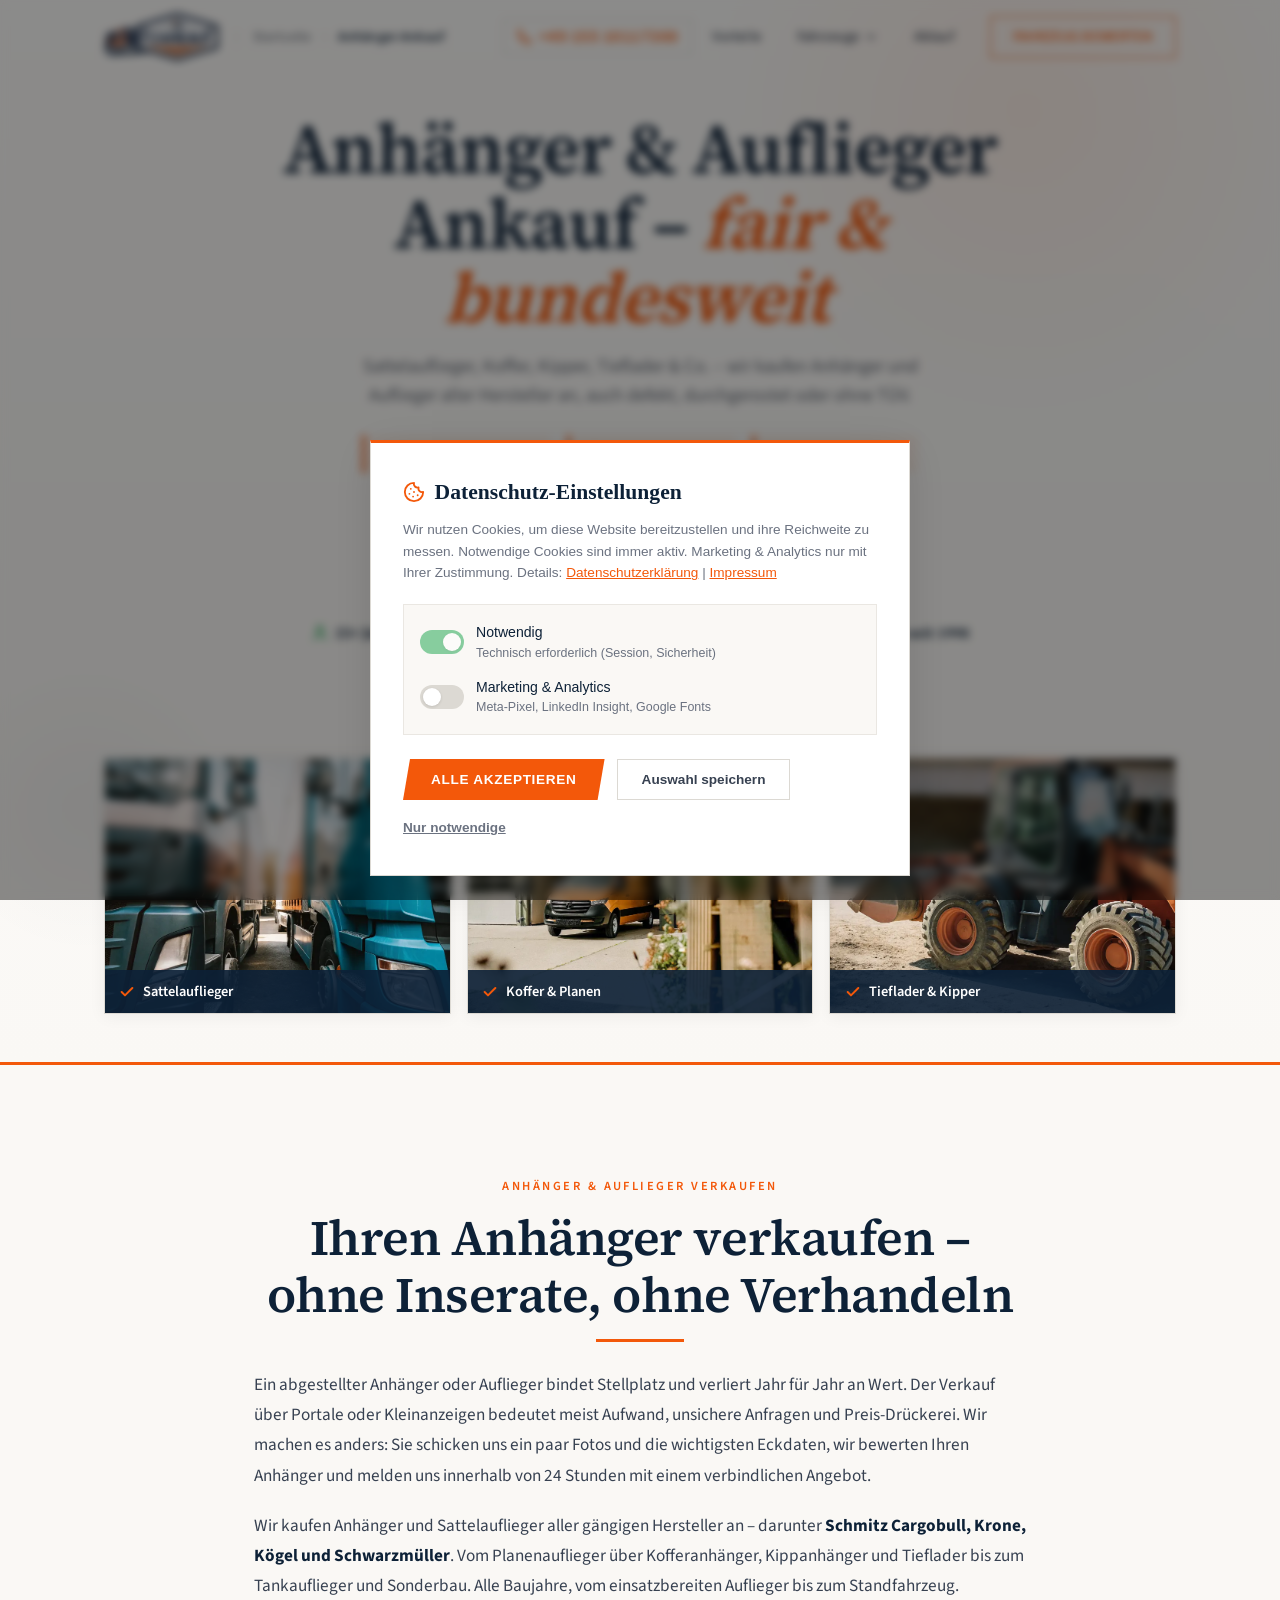
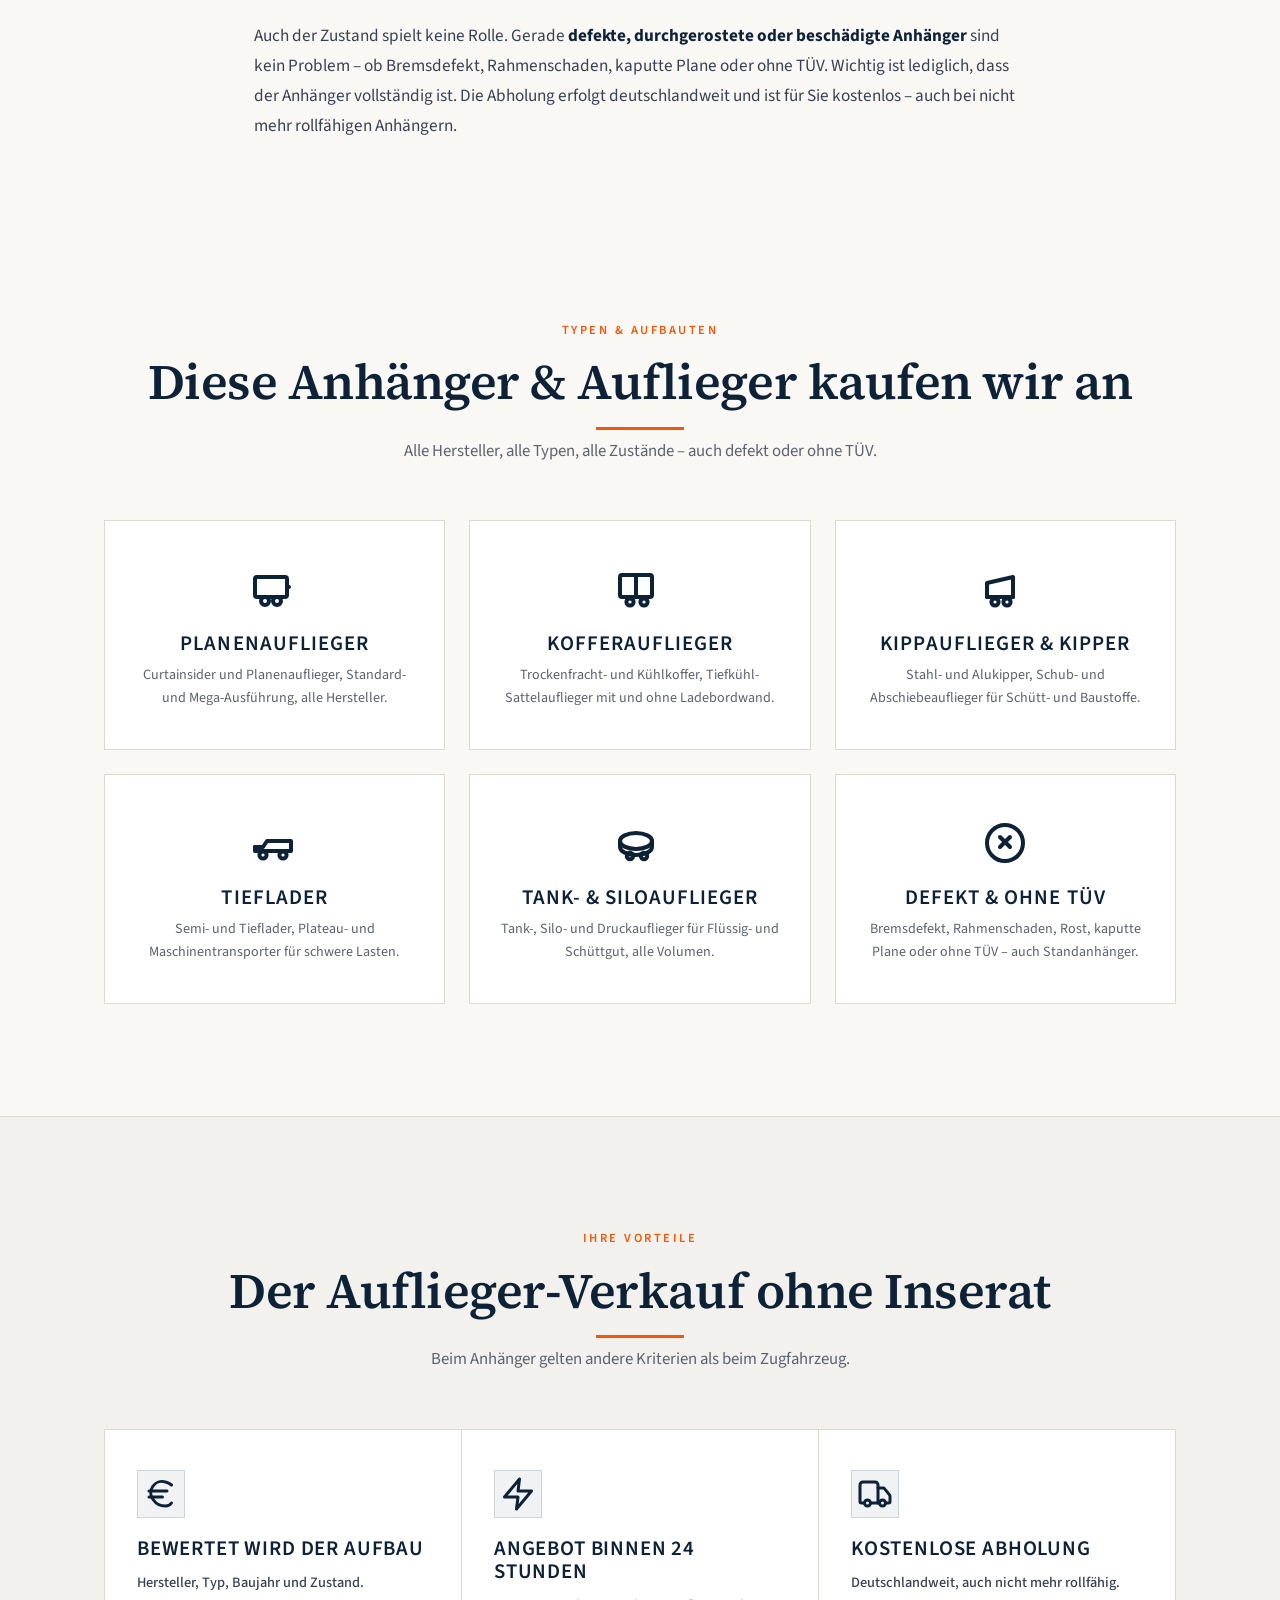
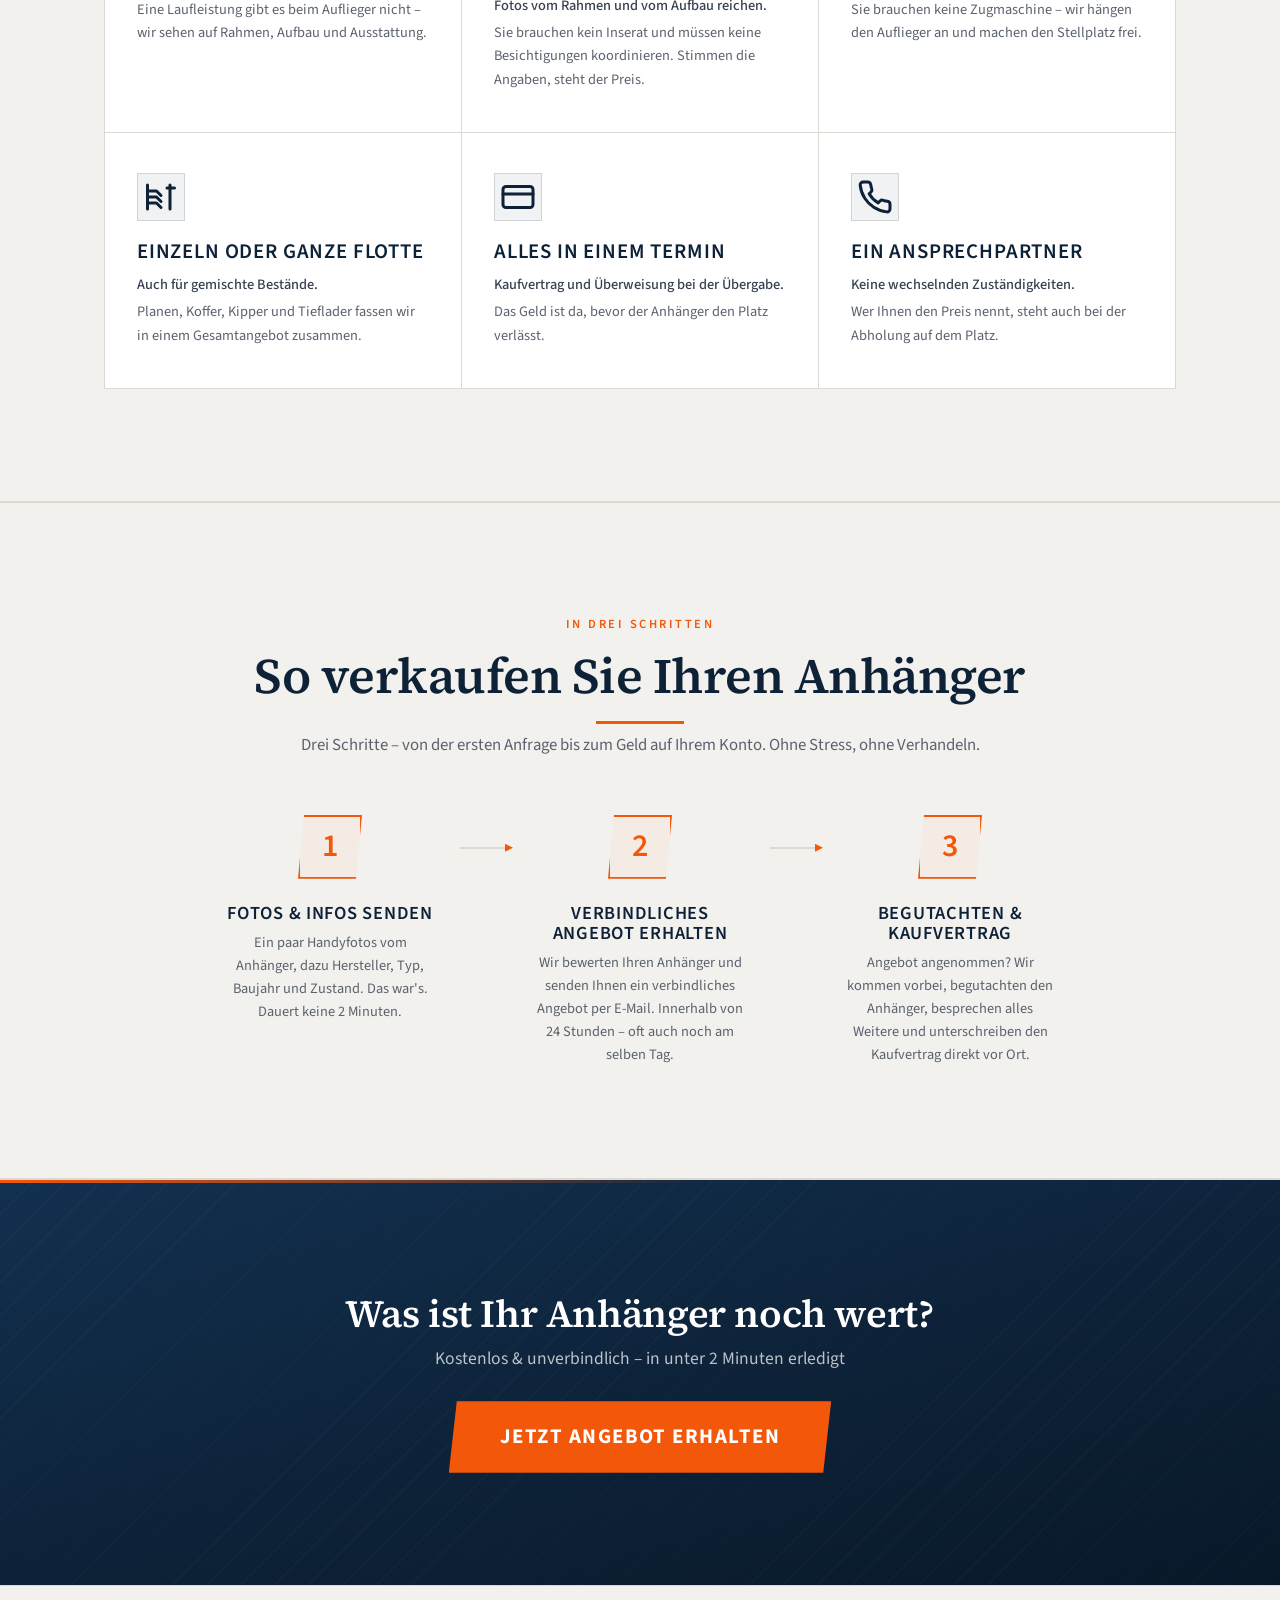
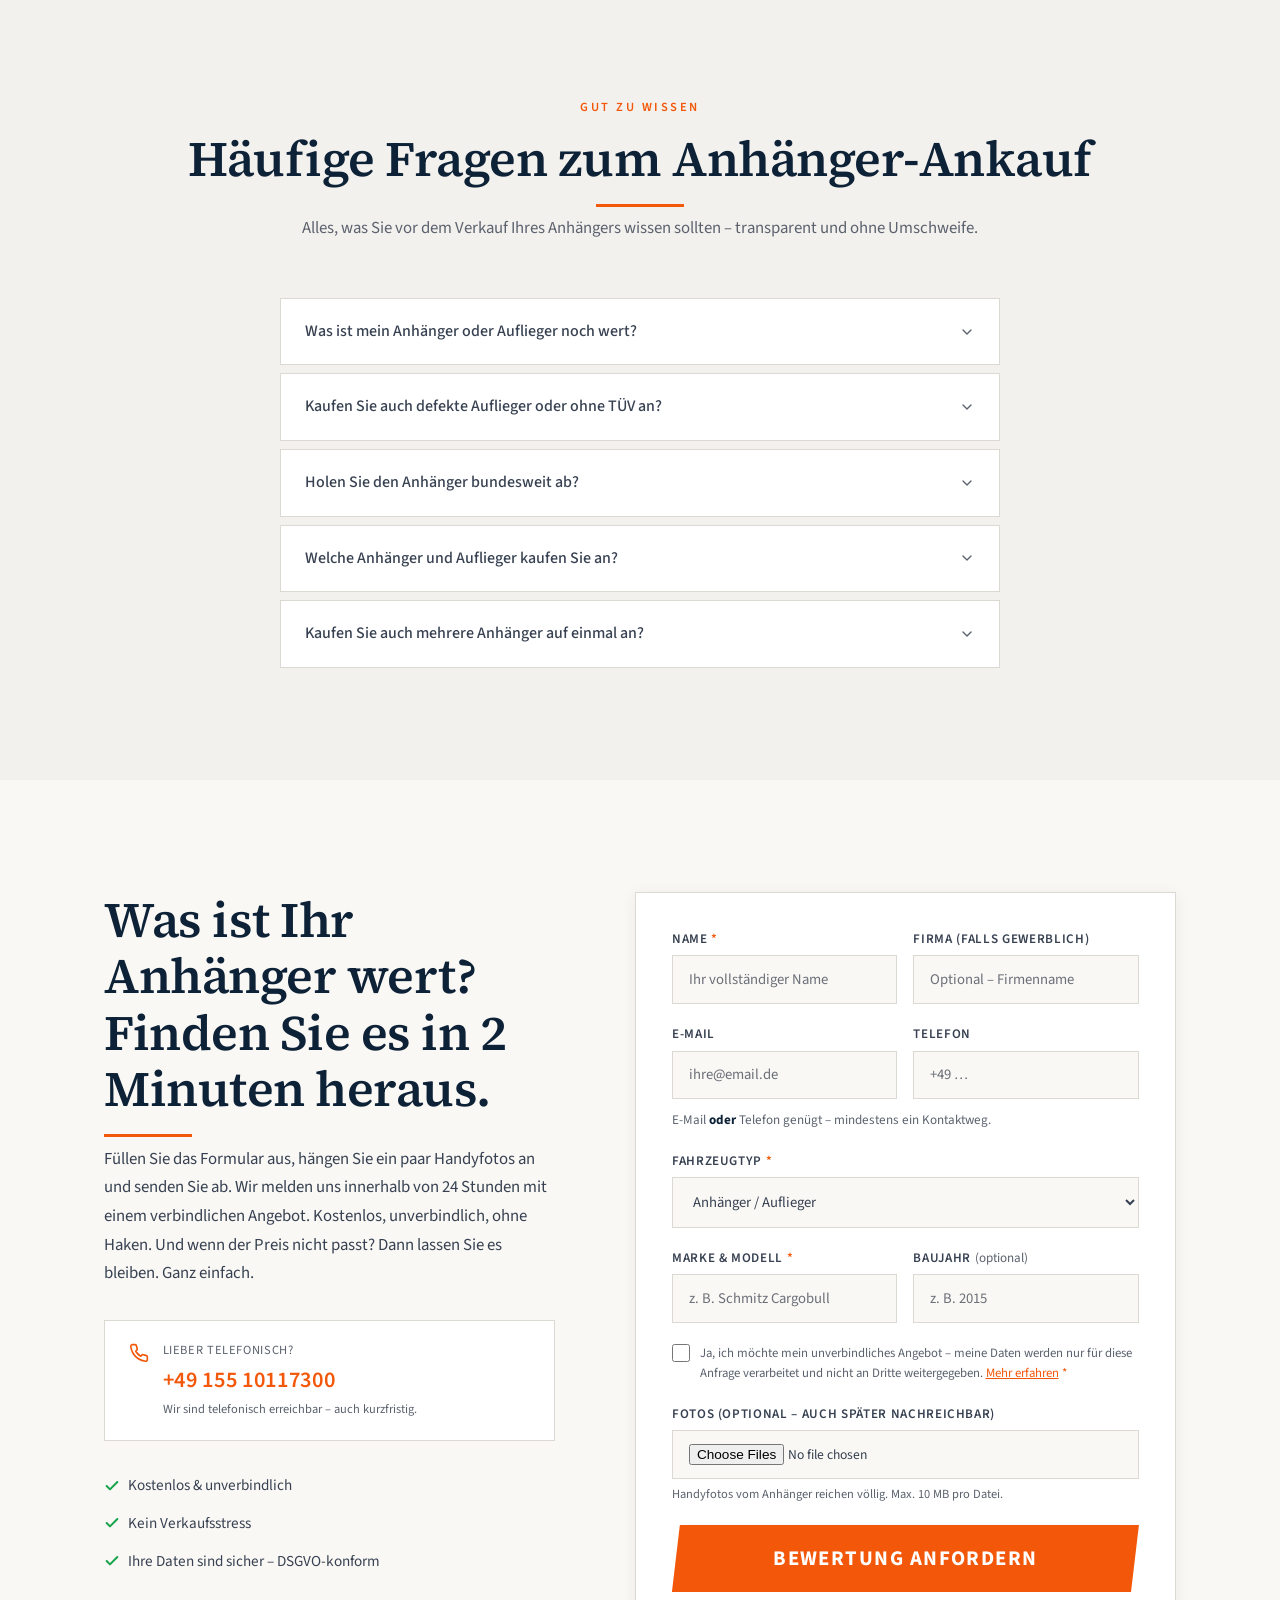
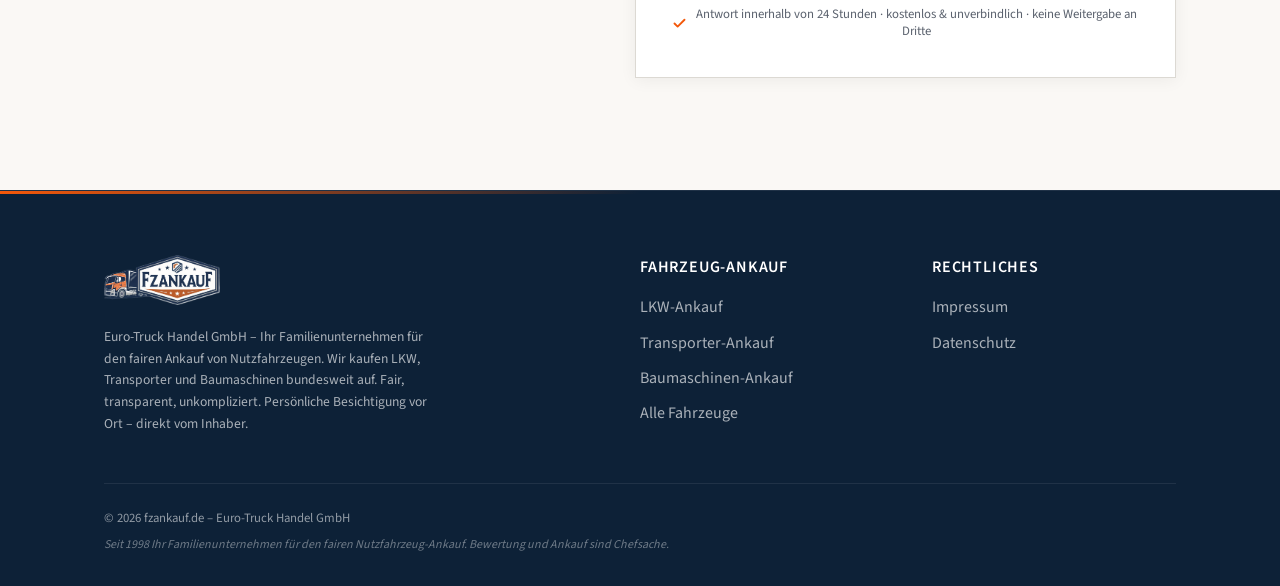
==== commit 5eeca80e: "Haken als Inline-SVG, Licht auf dem Papier-Hintergrund HAKEN Die 21 Haken-Zeichen unter den Formular" ====
--- a/anhaenger-ankauf/index.html
+++ b/anhaenger-ankauf/index.html
@@ -400,13 +400,13 @@
           </div>
           <div class="kontakt__trust">
             <div class="kontakt__trust-item">
-              <strong>✓</strong> Kostenlos &amp; unverbindlich
+              <svg class="kontakt__trust-icon" width="16" height="16" viewBox="0 0 24 24" fill="none" stroke="currentColor" stroke-width="3" stroke-linecap="round" stroke-linejoin="round" aria-hidden="true"><polyline points="20 6 9 17 4 12"/></svg> Kostenlos &amp; unverbindlich
             </div>
             <div class="kontakt__trust-item">
-              <strong>✓</strong> Kein Verkaufsstress
+              <svg class="kontakt__trust-icon" width="16" height="16" viewBox="0 0 24 24" fill="none" stroke="currentColor" stroke-width="3" stroke-linecap="round" stroke-linejoin="round" aria-hidden="true"><polyline points="20 6 9 17 4 12"/></svg> Kein Verkaufsstress
             </div>
             <div class="kontakt__trust-item">
-              <strong>✓</strong> Ihre Daten sind sicher – DSGVO-konform
+              <svg class="kontakt__trust-icon" width="16" height="16" viewBox="0 0 24 24" fill="none" stroke="currentColor" stroke-width="3" stroke-linecap="round" stroke-linejoin="round" aria-hidden="true"><polyline points="20 6 9 17 4 12"/></svg> Ihre Daten sind sicher – DSGVO-konform
             </div>
           </div>
         </div>
--- a/assets/fonts/fonts.css
+++ b/assets/fonts/fonts.css
@@ -3,14 +3,6 @@
    Source Serif 4 = Überschriften, Source Code Pro = Hinweiszeile. */
 
 /* Source Sans 3 – Fließtext und Versalien */
-@font-face {
-  font-family: 'Source Sans 3';
-  font-style: normal;
-  font-weight: 400 600;
-  font-display: swap;
-  src: url(source-sans-latin-ext.woff2) format('woff2');
-  unicode-range: U+0100-02BA, U+02BD-02C5, U+02C7-02CC, U+02CE-02D7, U+02DD-02FF, U+0304, U+0308, U+0329, U+1D00-1DBF, U+1E00-1E9F, U+1EF2-1EFF, U+2020, U+20A0-20AB, U+20AD-20C0, U+2113, U+2C60-2C7F, U+A720-A7FF;
-}
 @font-face {
   font-family: 'Source Sans 3';
   font-style: normal;
@@ -26,27 +18,11 @@
   font-style: normal;
   font-weight: 600;
   font-display: swap;
-  src: url(source-serif-600-latin-ext.woff2) format('woff2');
-  unicode-range: U+0100-02BA, U+02BD-02C5, U+02C7-02CC, U+02CE-02D7, U+02DD-02FF, U+0304, U+0308, U+0329, U+1D00-1DBF, U+1E00-1E9F, U+1EF2-1EFF, U+2020, U+20A0-20AB, U+20AD-20C0, U+2113, U+2C60-2C7F, U+A720-A7FF;
-}
-@font-face {
-  font-family: 'Source Serif 4';
-  font-style: normal;
-  font-weight: 600;
-  font-display: swap;
   src: url(source-serif-600-latin.woff2) format('woff2');
   unicode-range: U+0000-00FF, U+0131, U+0152-0153, U+02BB-02BC, U+02C6, U+02DA, U+02DC, U+0304, U+0308, U+0329, U+2000-206F, U+20AC, U+2122, U+2191, U+2193, U+2212, U+2215, U+FEFF, U+FFFD;
 }
 
 /* Source Code Pro – Hinweiszeile */
-@font-face {
-  font-family: 'Source Code Pro';
-  font-style: normal;
-  font-weight: 400;
-  font-display: swap;
-  src: url(source-mono-400-latin-ext.woff2) format('woff2');
-  unicode-range: U+0100-02BA, U+02BD-02C5, U+02C7-02CC, U+02CE-02D7, U+02DD-02FF, U+0304, U+0308, U+0329, U+1D00-1DBF, U+1E00-1E9F, U+1EF2-1EFF, U+2020, U+20A0-20AB, U+20AD-20C0, U+2113, U+2C60-2C7F, U+A720-A7FF;
-}
 @font-face {
   font-family: 'Source Code Pro';
   font-style: normal;
@@ -62,14 +38,6 @@
   font-style: normal;
   font-weight: 700;
   font-display: swap;
-  src: url(source-sans-700-latin-ext.woff2) format('woff2');
-  unicode-range: U+0100-02BA, U+02BD-02C5, U+02C7-02CC, U+02CE-02D7, U+02DD-02FF, U+0304, U+0308, U+0329, U+1D00-1DBF, U+1E00-1E9F, U+1EF2-1EFF, U+2020, U+20A0-20AB, U+20AD-20C0, U+2113, U+2C60-2C7F, U+A720-A7FF;
-}
-@font-face {
-  font-family: 'Source Sans 3';
-  font-style: normal;
-  font-weight: 700;
-  font-display: swap;
   src: url(source-sans-700-latin.woff2) format('woff2');
   unicode-range: U+0000-00FF, U+0131, U+0152-0153, U+02BB-02BC, U+02C6, U+02DA, U+02DC, U+0304, U+0308, U+0329, U+2000-206F, U+20AC, U+2122, U+2191, U+2193, U+2212, U+2215, U+FEFF, U+FFFD;
 }
--- a/style.css
+++ b/style.css
@@ -82,11 +82,33 @@
 body {
   font-family: var(--font-body);
   color: var(--body);
-  background: var(--bg);
+  background: transparent;   /* Grundton traegt html, das Licht das ::before */
   line-height: 1.6;
   -webkit-font-smoothing: antialiased;
   -moz-osx-font-smoothing: grayscale;
   overflow-x: hidden;
+}
+
+/* ---------- Licht auf dem Blatt ----------
+   Das Papier liegt nicht flach im Neonlicht: oben minimal aufgehellt, zu den
+   unteren Ecken hin ins getoente Papier absinkend. Beide Werte stammen aus
+   der bestehenden Palette (#fefdfb nutzt der Hero schon, #f3f1ed ist die
+   zweite Papierschicht) — kein neuer Farbton, kein Buntverlauf.
+   Als fixiertes Pseudo-Element statt `background-attachment: fixed`: die
+   Lichtquelle bleibt beim Scrollen stehen, ohne dass der Browser bei jedem
+   Frame neu zeichnen muss. Das ist auf Mobilgeraeten der Unterschied
+   zwischen fluessigem und hakeligem Scrollen.
+   Die deckenden Abschnitte (weisse Karten, getoente Sektionen) liegen
+   darueber — sie lesen sich dadurch wie Papier auf Papier. */
+body::before {
+  content: '';
+  position: fixed;
+  inset: 0;
+  z-index: -1;
+  pointer-events: none;
+  background:
+    radial-gradient(115% 70% at 50% -10%, #fefdfb 0%, rgba(254, 253, 251, 0) 60%),
+    radial-gradient(90% 60% at 50% 115%, rgba(243, 241, 237, 0.75) 0%, rgba(243, 241, 237, 0) 65%);
 }
 
 .container {
@@ -1128,9 +1150,9 @@
   align-items: center;
   gap: 0.5rem;
 }
-.kontakt__trust-item strong {
+.kontakt__trust-icon {
   color: var(--success);
-  font-size: 1rem;
+  flex-shrink: 0;
 }
 
 /* Form */
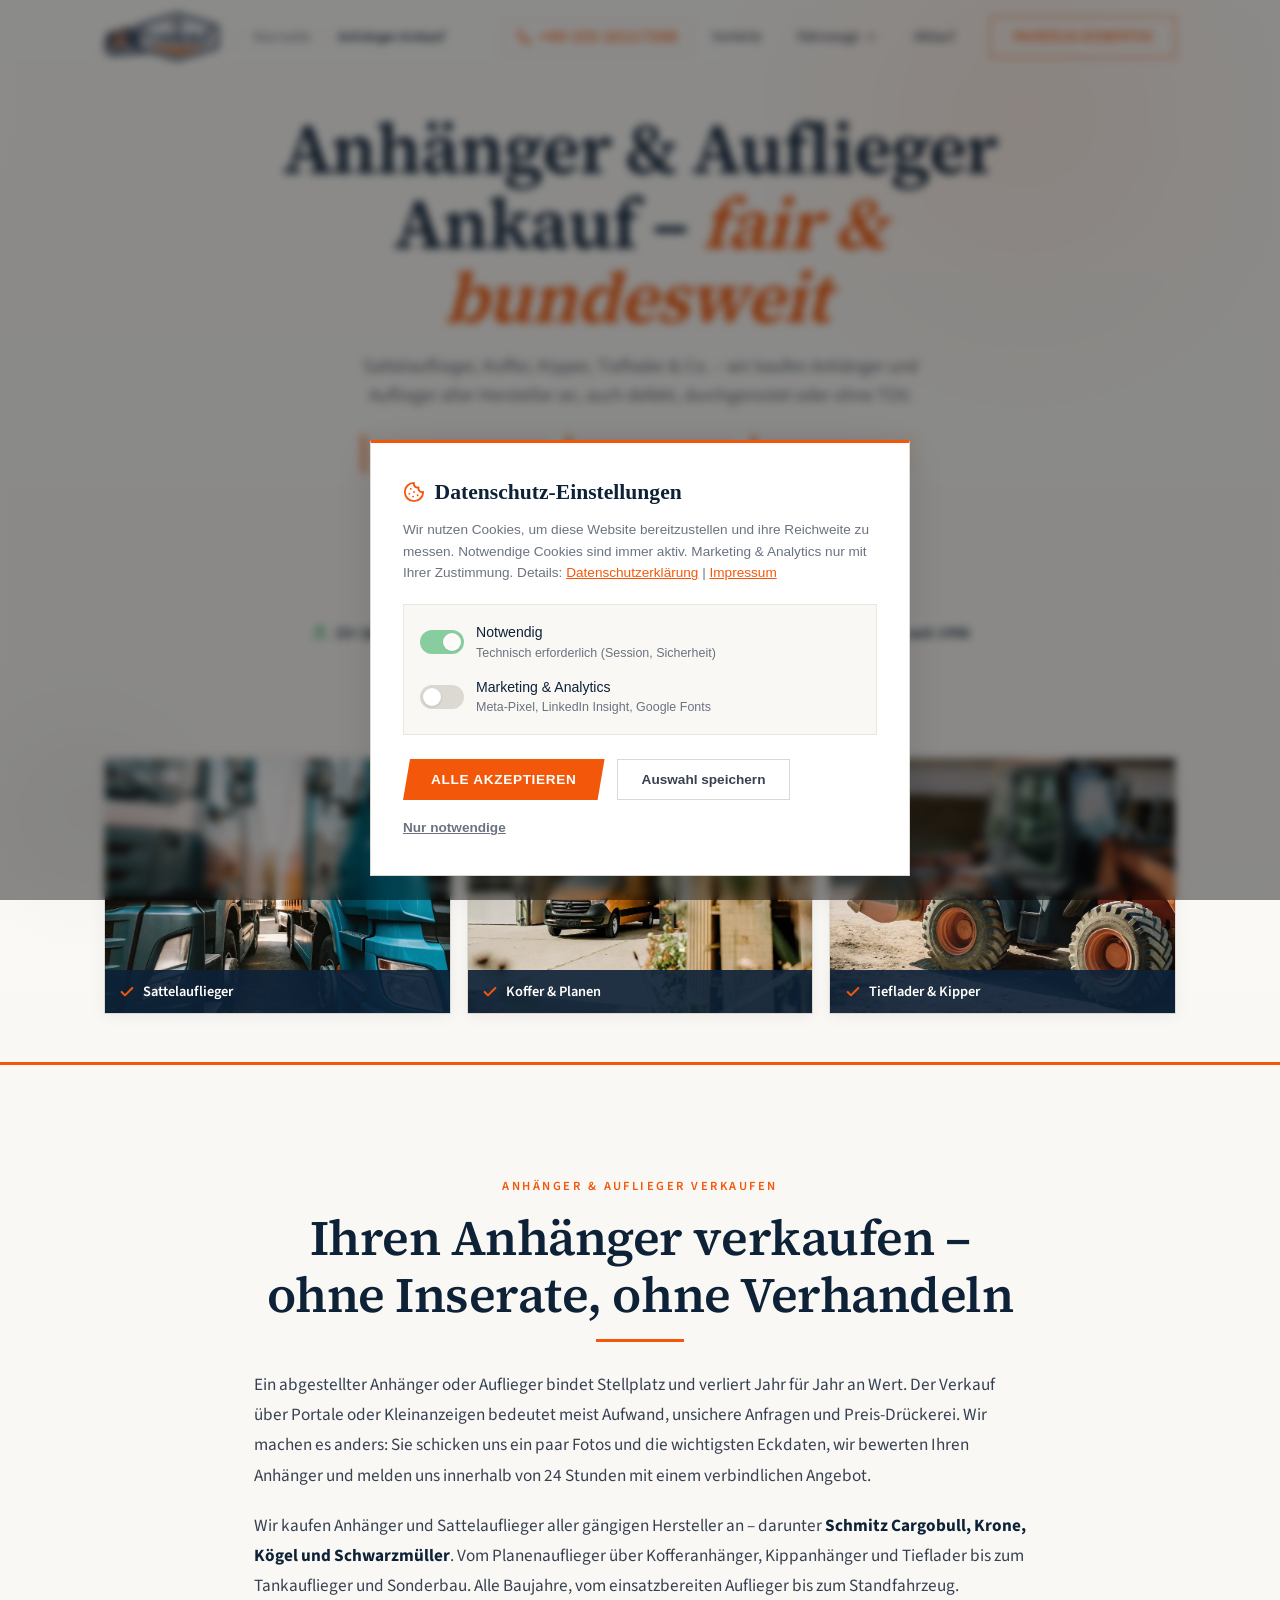
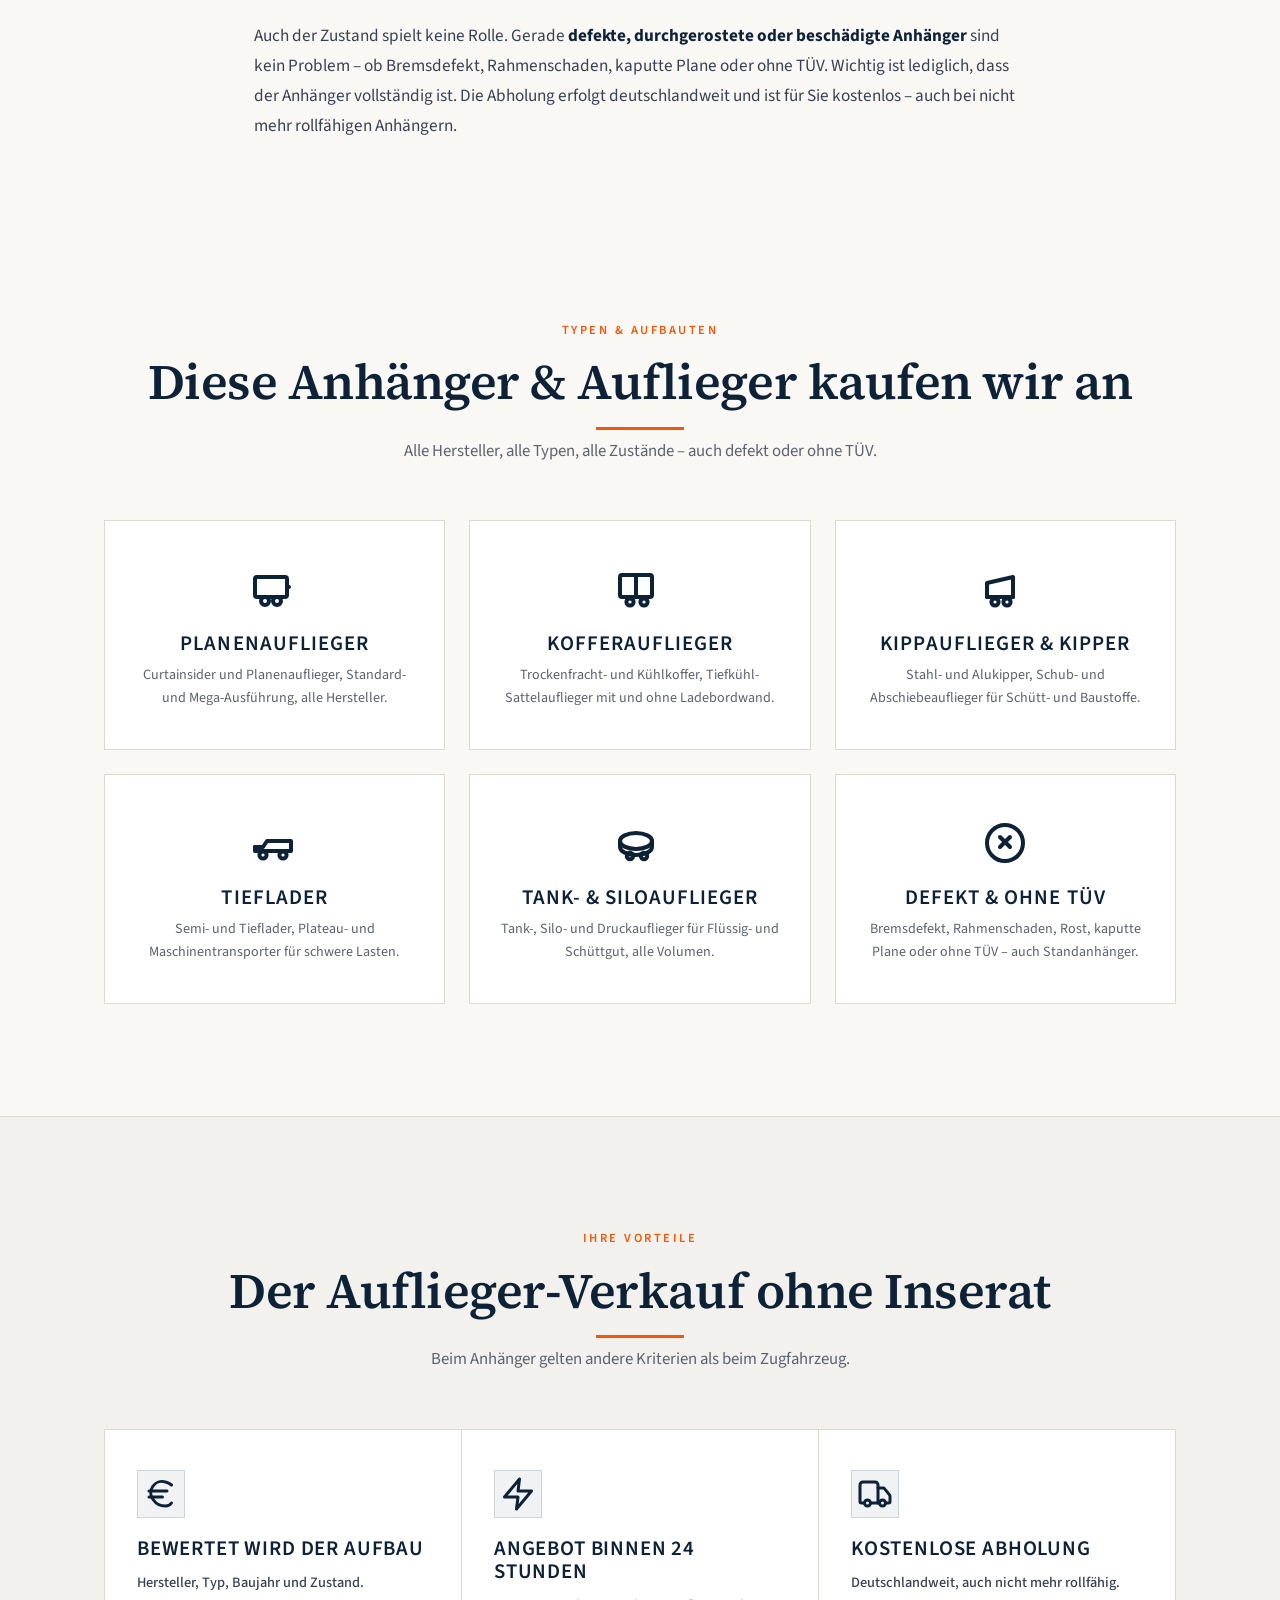
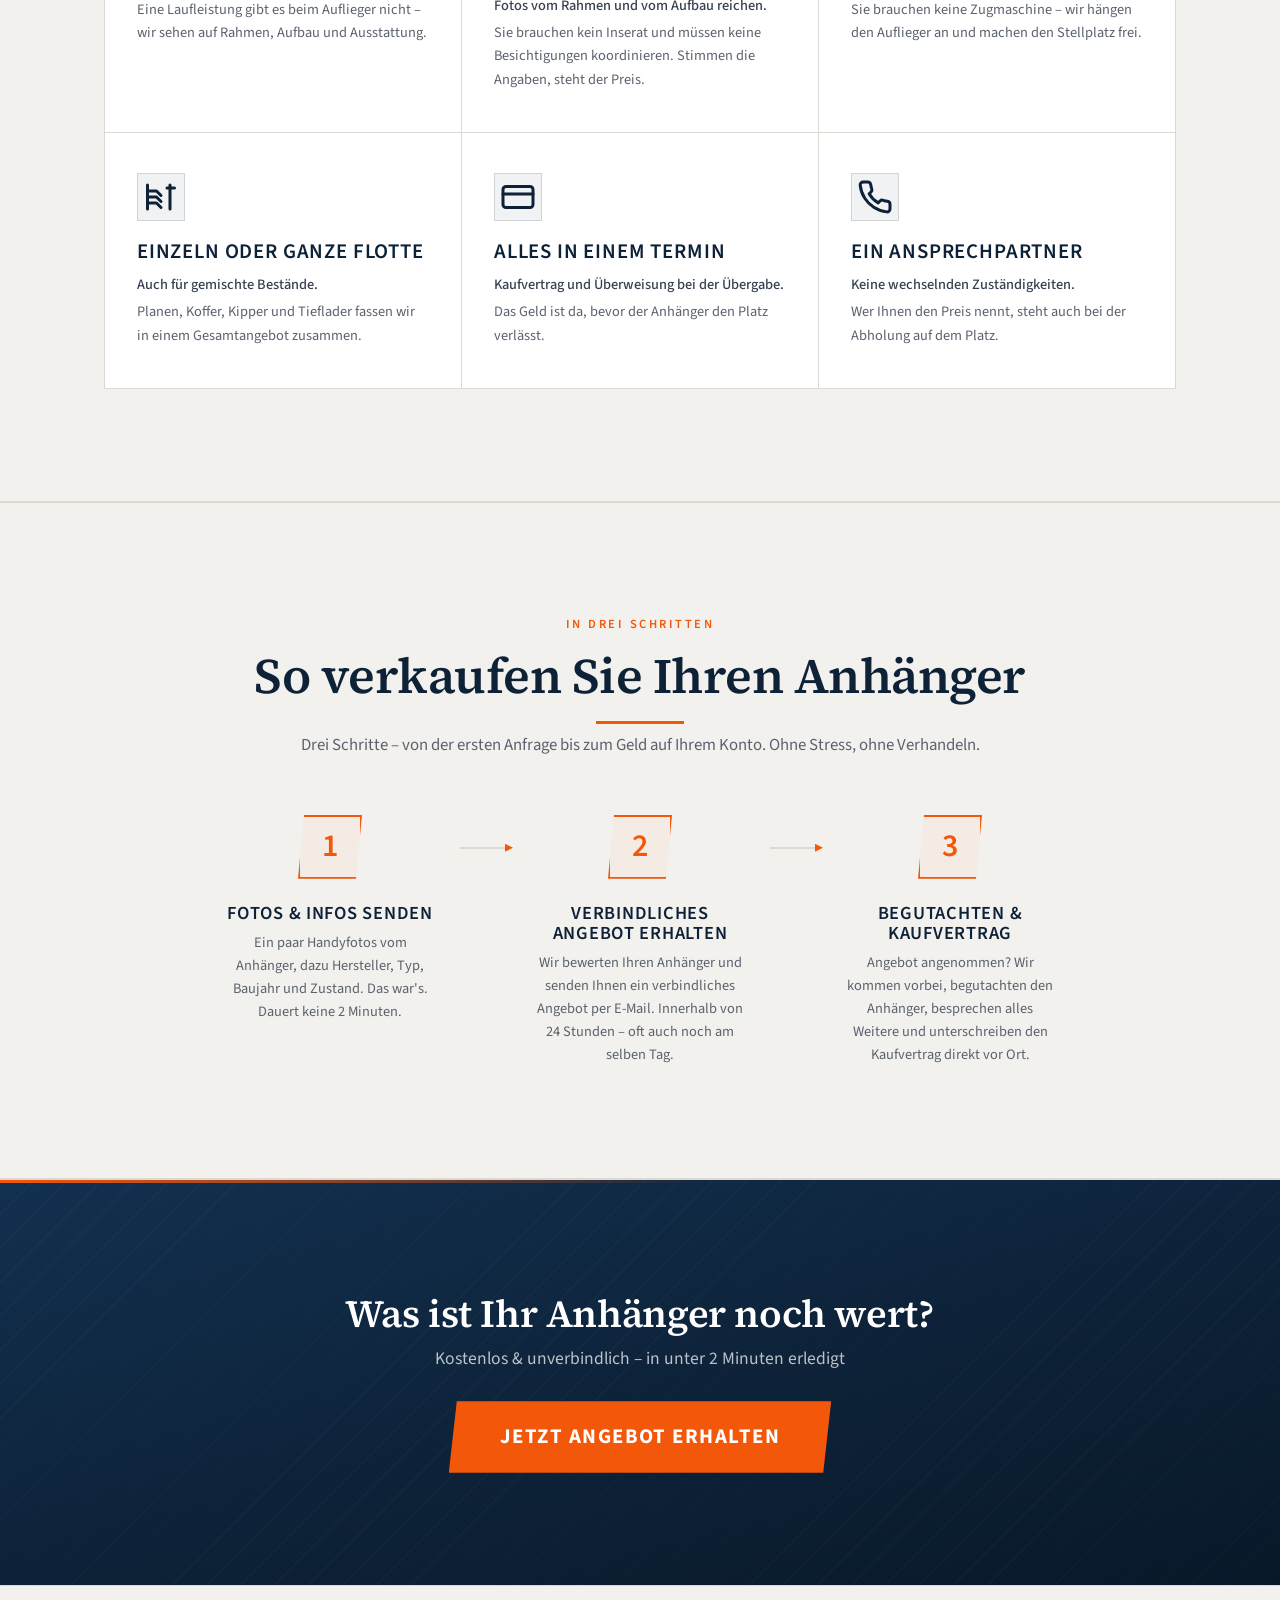
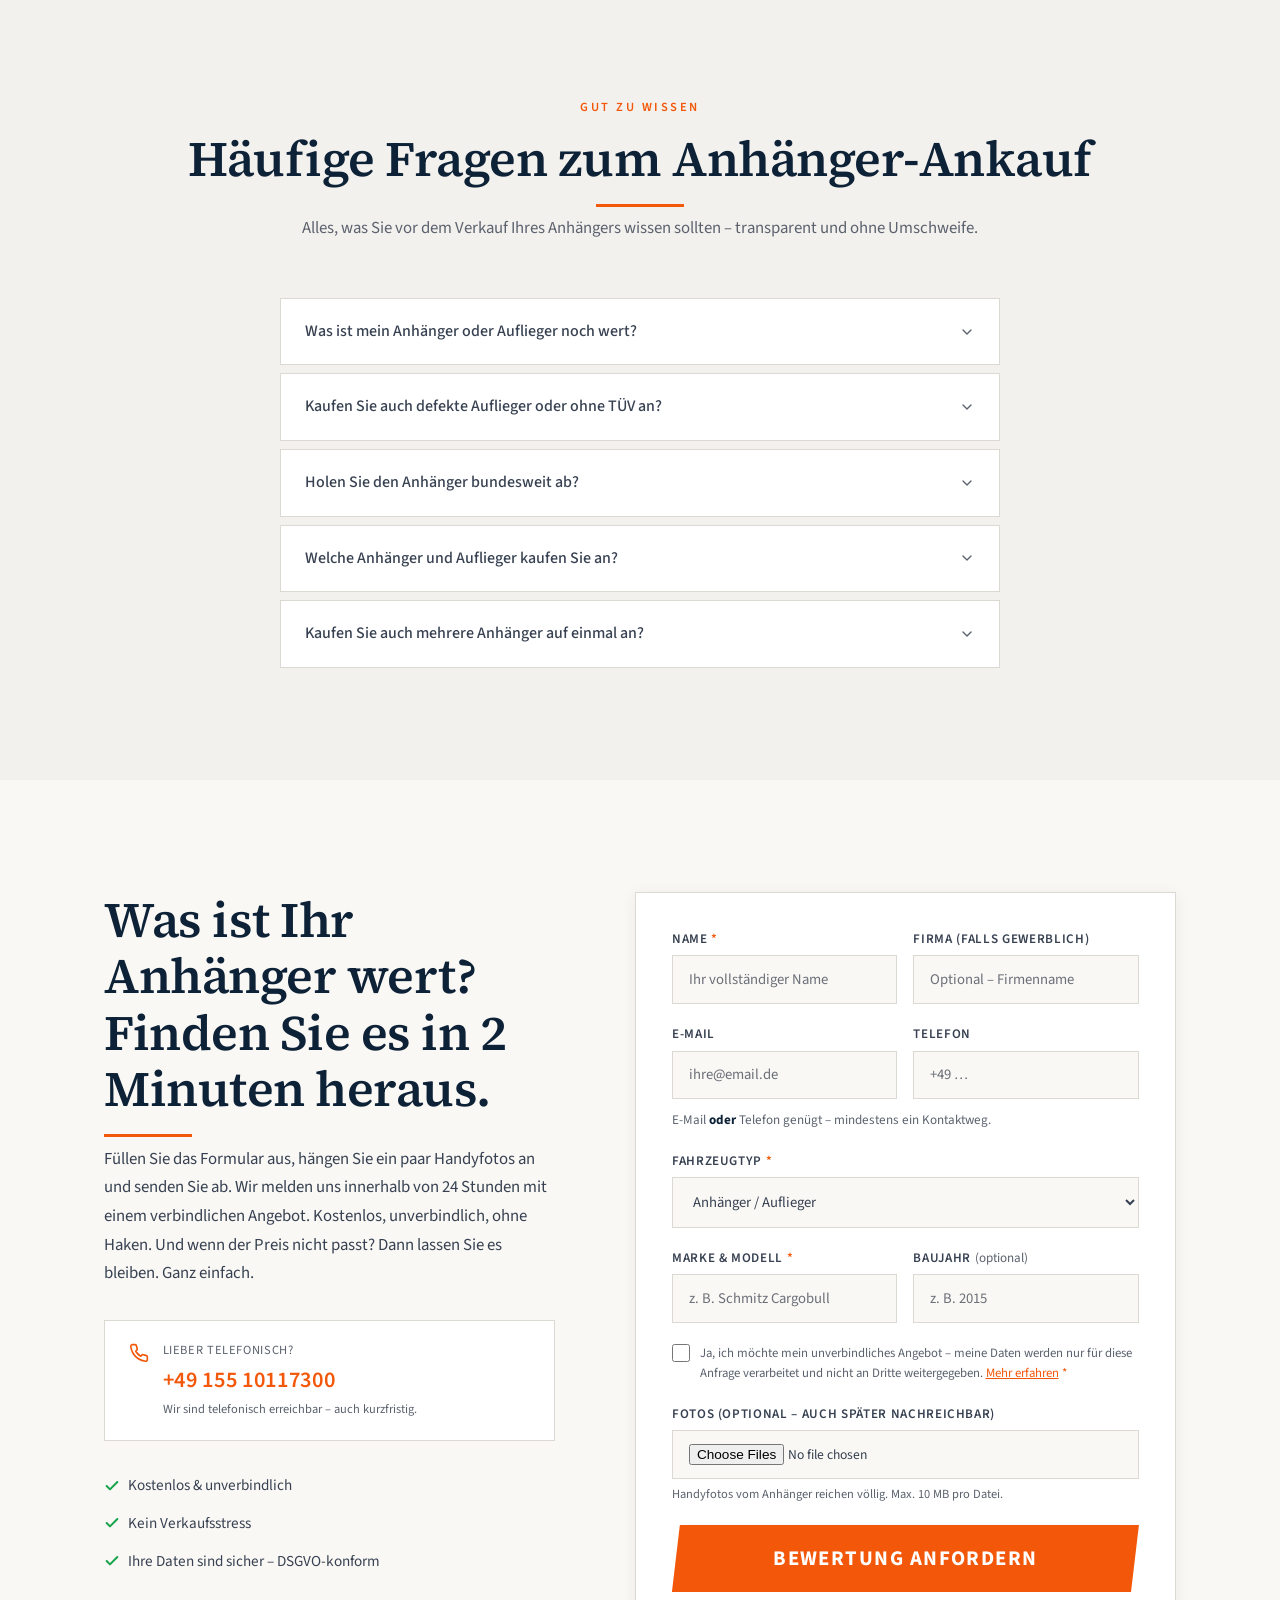
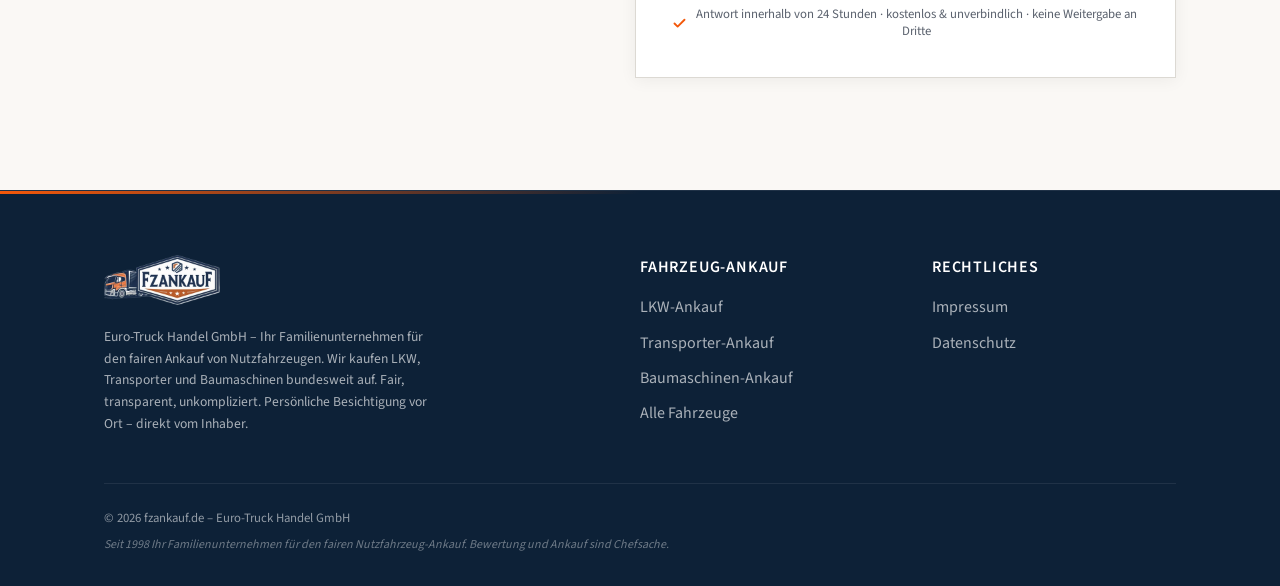
==== commit bc764567: "Logo als WebP (22 KB statt 750 KB) mit festen Maßen Co-Authored-By: Claude Opus 5.5 <noreply@anthrop" ====
--- a/anhaenger-ankauf/index.html
+++ b/anhaenger-ankauf/index.html
@@ -115,7 +115,7 @@
     <div class="container nav__inner">
       <div class="nav__left">
         <a href="../" class="nav__logo" aria-label="FZAnkauf – Startseite">
-          <img src="../assets/logos/logo-serif-trim.png" alt="FZAnkauf – Nutzfahrzeug-Ankauf" class="nav__logo-img">
+          <img src="../assets/logos/logo-serif-trim.webp" width="348" height="150" alt="FZAnkauf – Nutzfahrzeug-Ankauf" class="nav__logo-img">
         </a>
         <span class="nav__breadcrumb" aria-label="Brotkrumen-Navigation">
           <a href="../">Startseite</a>
@@ -480,7 +480,7 @@
       <div class="footer__grid">
         <div class="footer__brand">
           <a href="../" class="nav__logo" aria-label="FZAnkauf – Startseite">
-            <img src="../assets/logos/logo-serif-trim.png" alt="FZAnkauf – Nutzfahrzeug-Ankauf" class="nav__logo-img">
+            <img src="../assets/logos/logo-serif-trim.webp" width="348" height="150" alt="FZAnkauf – Nutzfahrzeug-Ankauf" class="nav__logo-img">
           </a>
           <p>Euro-Truck Handel GmbH – Ihr Familienunternehmen für den fairen Ankauf von Nutzfahrzeugen. Wir kaufen LKW, Transporter und Baumaschinen bundesweit auf. Fair, transparent, unkompliziert. Persönliche Besichtigung vor Ort – direkt vom Inhaber.</p>
         </div>
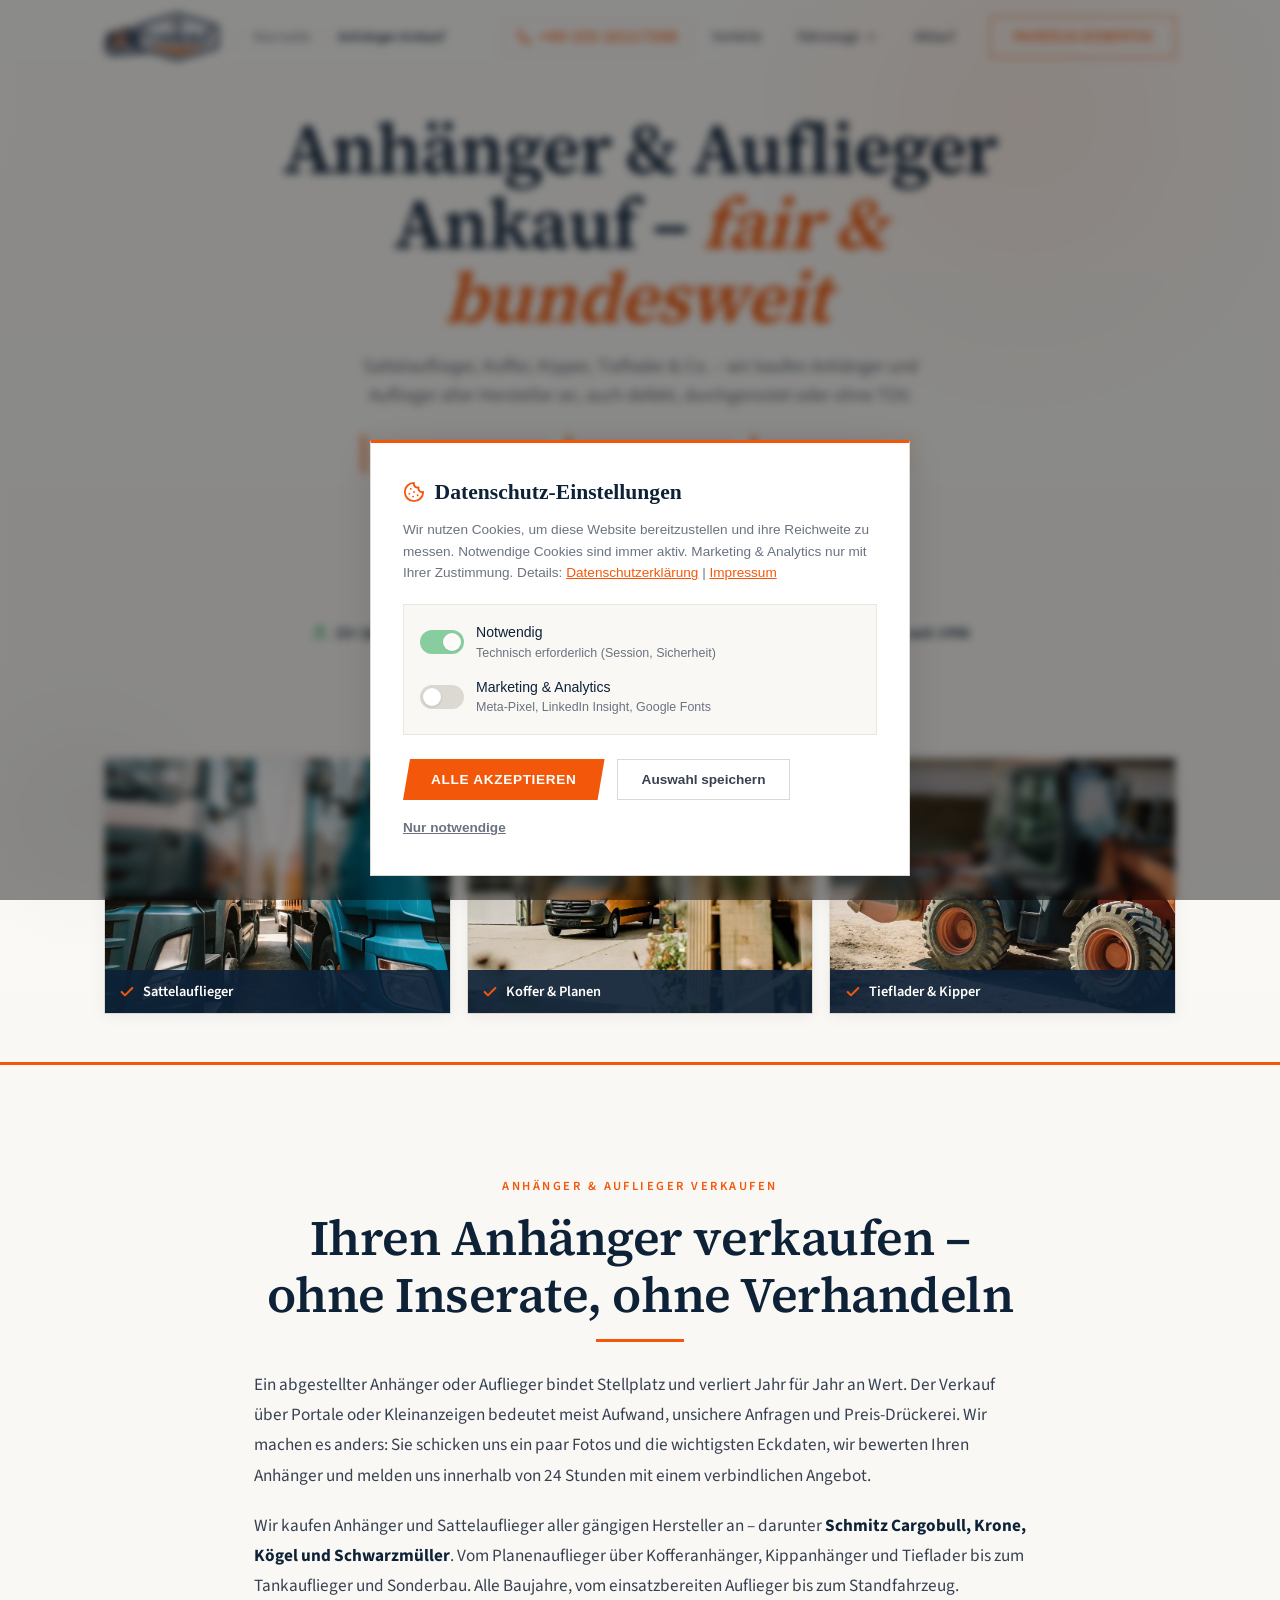
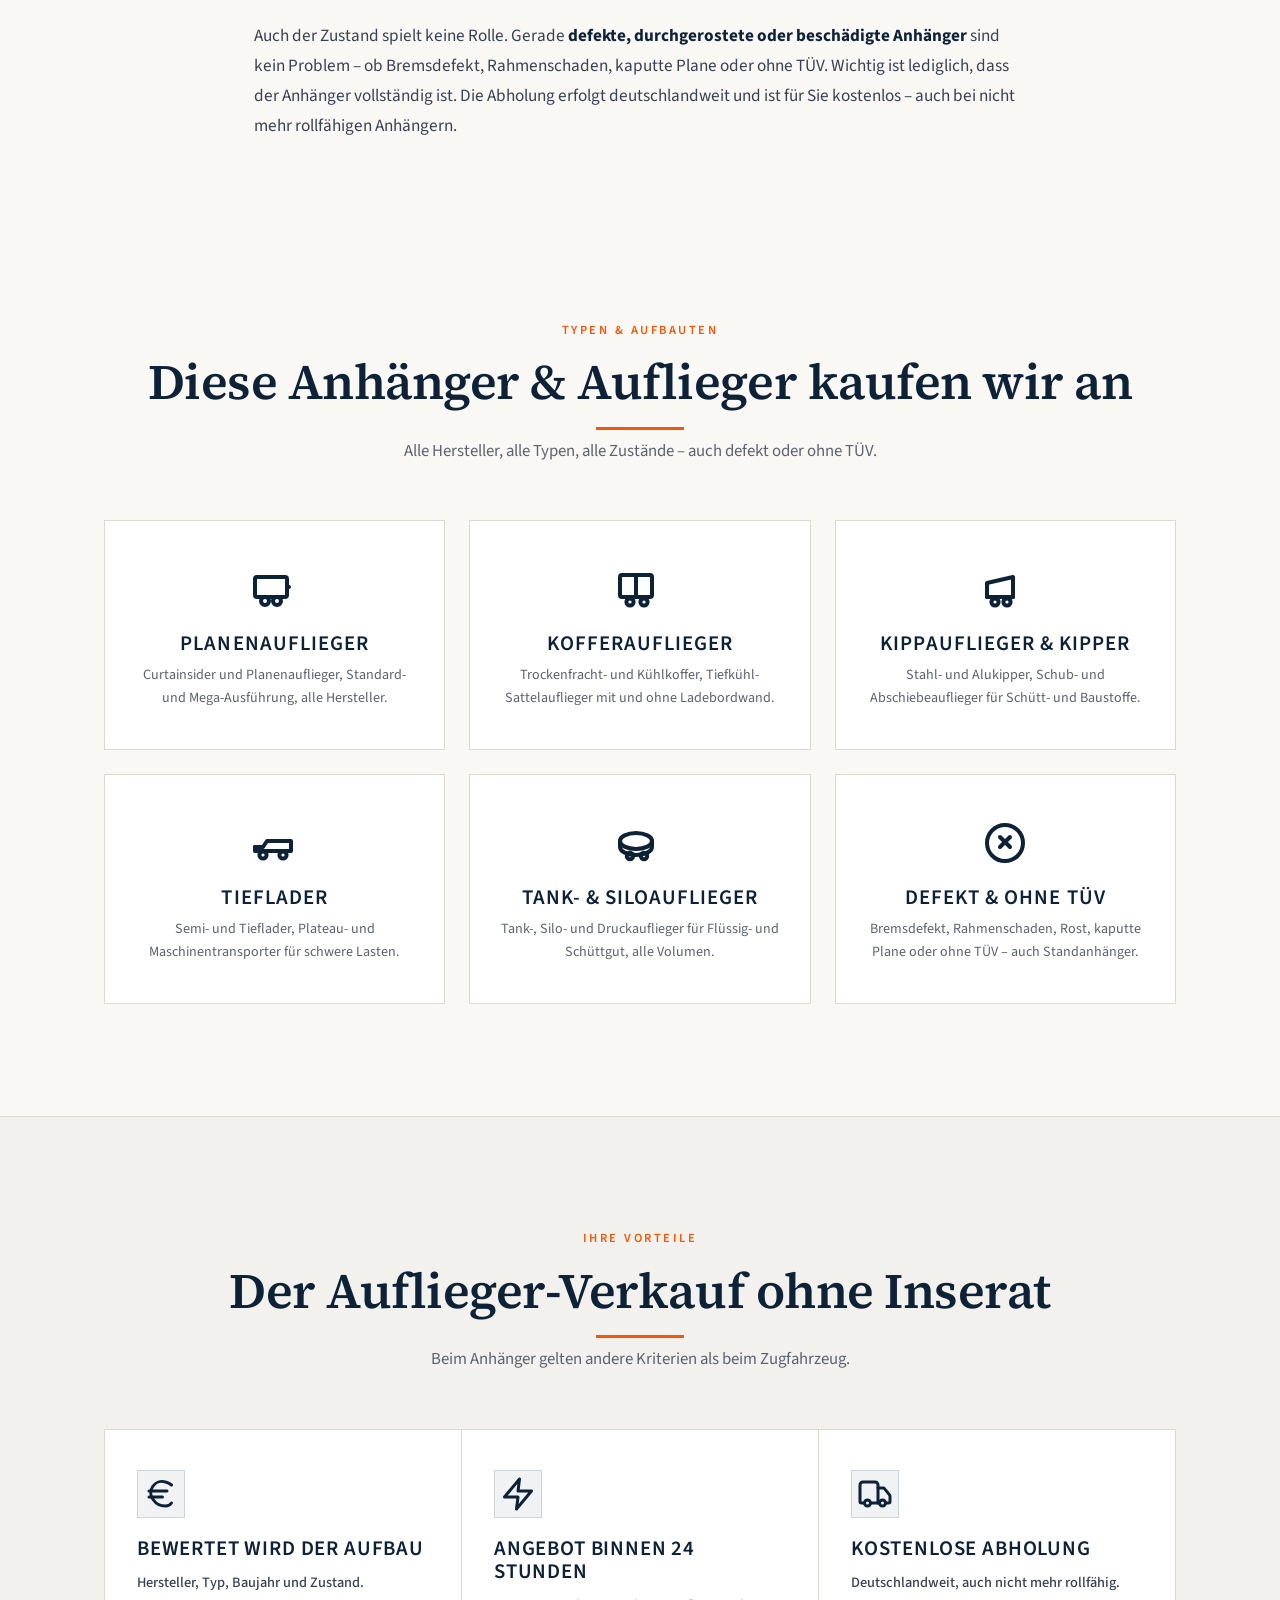
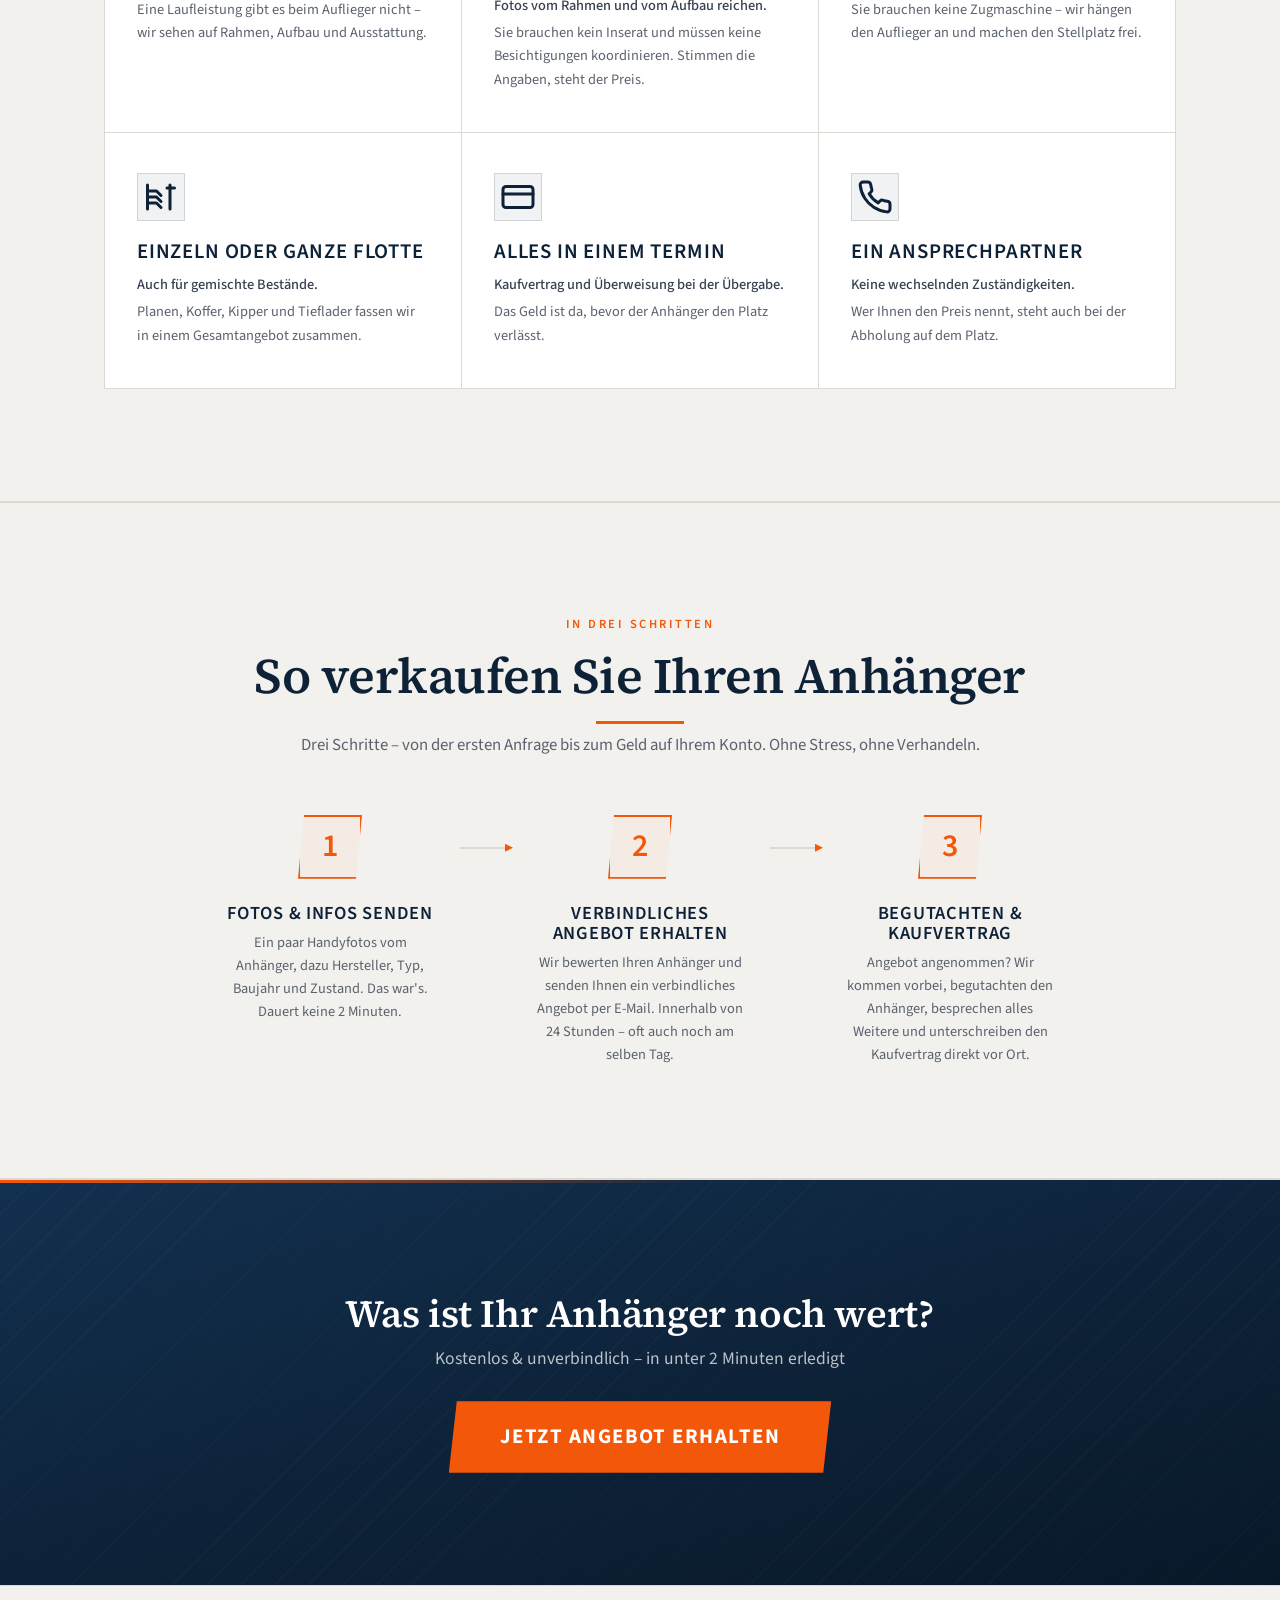
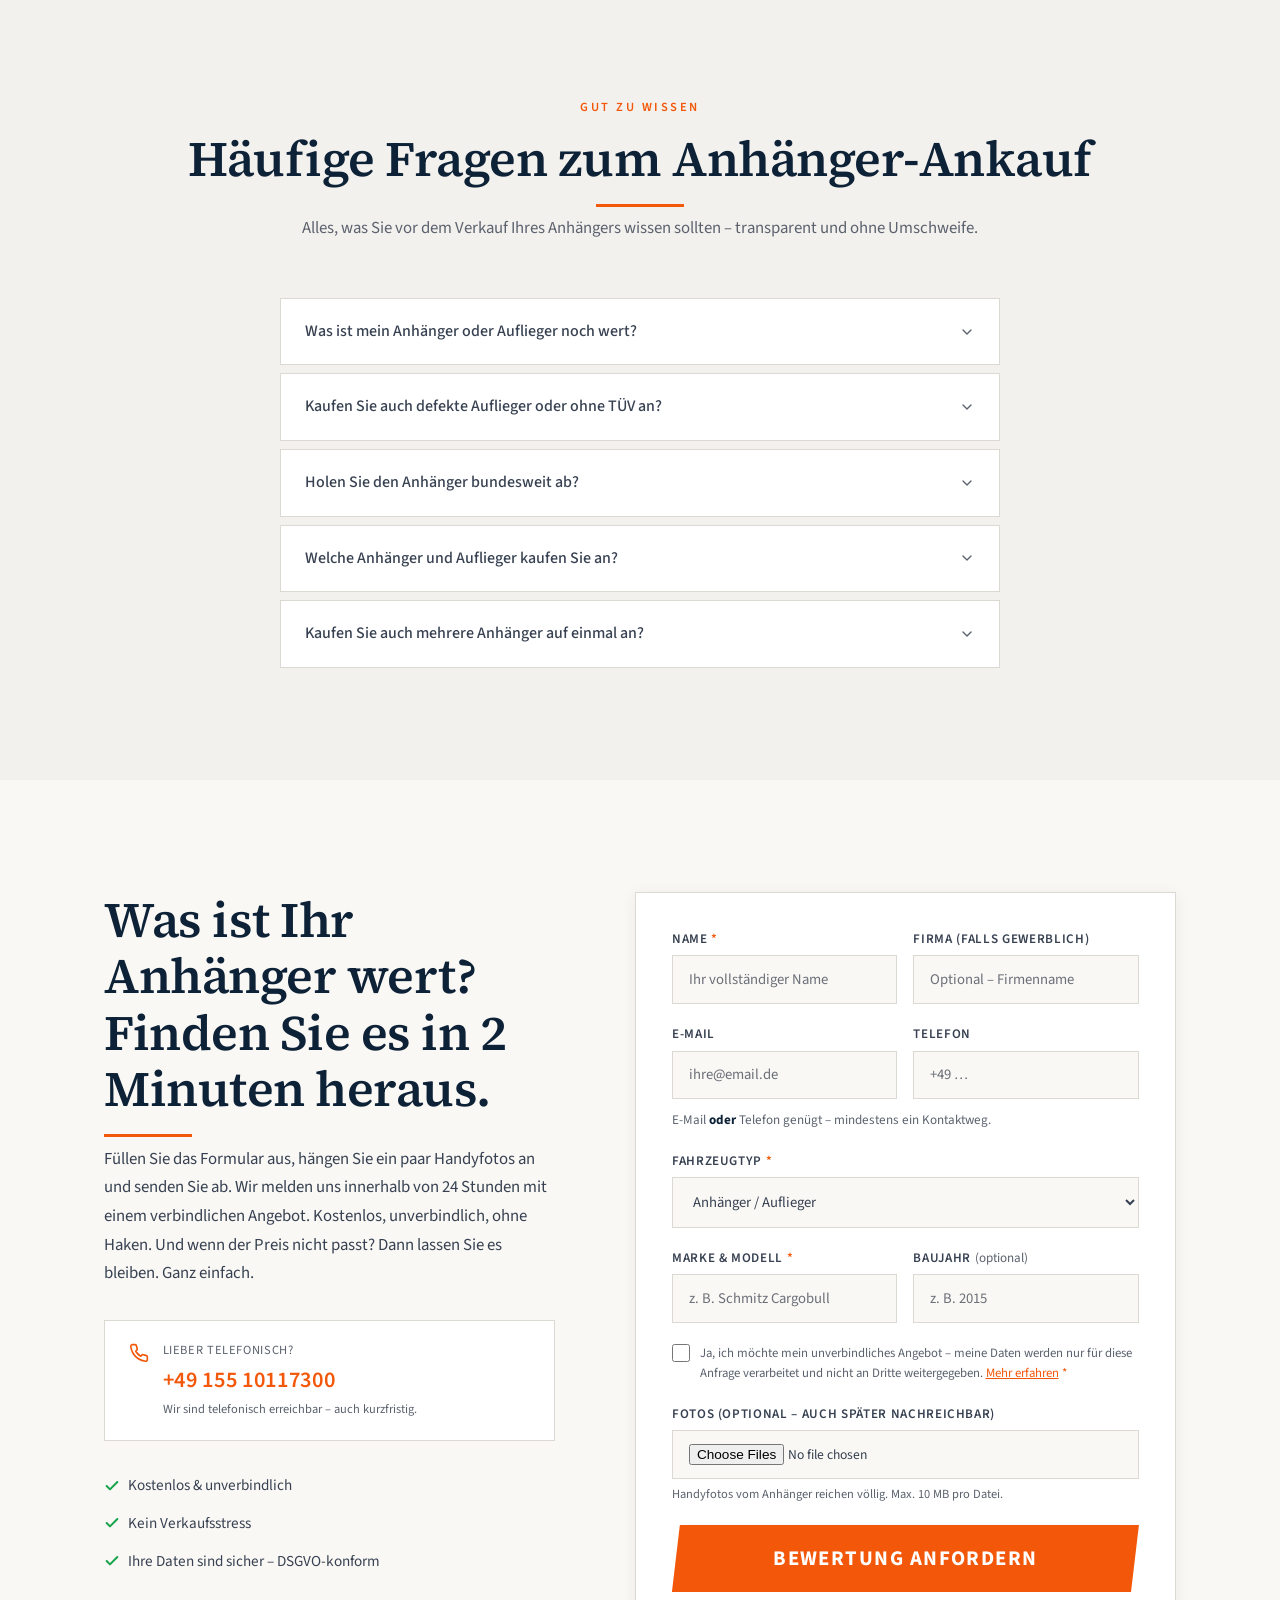
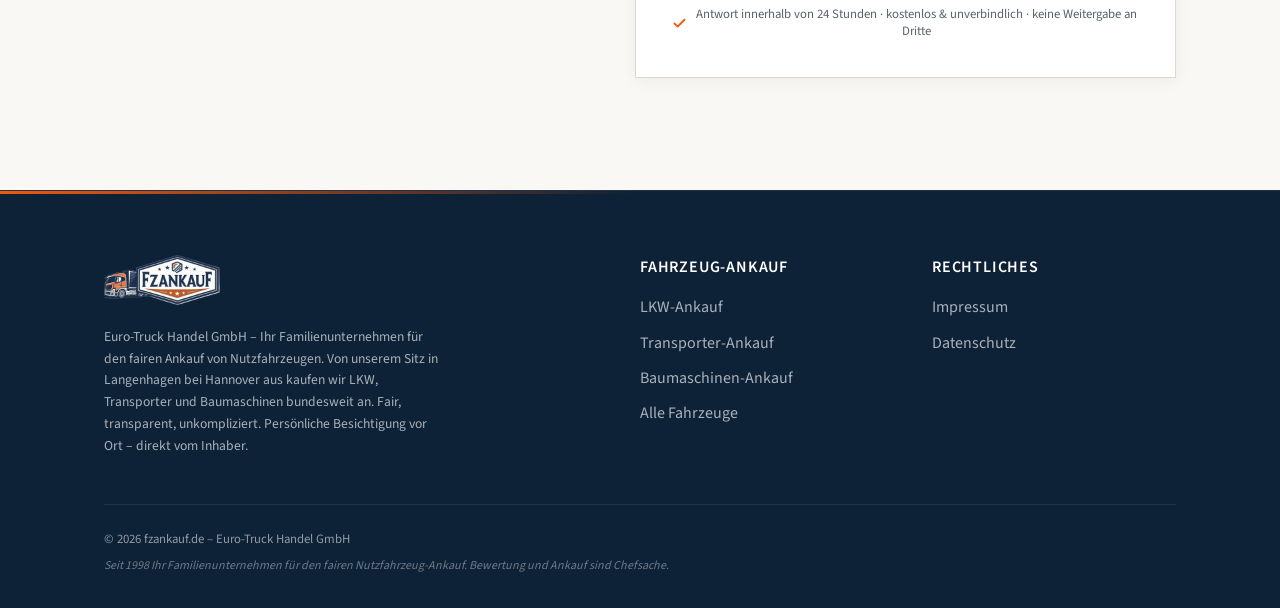
==== commit 50b2fd5b: "Schluss-Slash + saubere URLs, Impressum/Datenschutz in Sitemap, Langenhagen im Text, Cookie-Banner-L" ====
--- a/anhaenger-ankauf/index.html
+++ b/anhaenger-ankauf/index.html
@@ -458,7 +458,7 @@
           </div>
           <div class="form__group form__group--checkbox">
             <input type="checkbox" id="datenschutz" name="datenschutz" required>
-            <label for="datenschutz">Ja, ich möchte mein unverbindliches Angebot – meine Daten werden nur für diese Anfrage verarbeitet und nicht an Dritte weitergegeben. <a href="../datenschutz.html" class="text-accent" target="_blank">Mehr erfahren</a> <span class="required">*</span></label>
+            <label for="datenschutz">Ja, ich möchte mein unverbindliches Angebot – meine Daten werden nur für diese Anfrage verarbeitet und nicht an Dritte weitergegeben. <a href="/datenschutz/" class="text-accent" target="_blank">Mehr erfahren</a> <span class="required">*</span></label>
           </div>
           <div class="form__group">
             <label for="fotos">Fotos (optional – auch später nachreichbar)</label>
@@ -482,7 +482,7 @@
           <a href="../" class="nav__logo" aria-label="FZAnkauf – Startseite">
             <img src="../assets/logos/logo-serif-trim.webp" width="348" height="150" alt="FZAnkauf – Nutzfahrzeug-Ankauf" class="nav__logo-img">
           </a>
-          <p>Euro-Truck Handel GmbH – Ihr Familienunternehmen für den fairen Ankauf von Nutzfahrzeugen. Wir kaufen LKW, Transporter und Baumaschinen bundesweit auf. Fair, transparent, unkompliziert. Persönliche Besichtigung vor Ort – direkt vom Inhaber.</p>
+          <p>Euro-Truck Handel GmbH – Ihr Familienunternehmen für den fairen Ankauf von Nutzfahrzeugen. Von unserem Sitz in Langenhagen bei Hannover aus kaufen wir LKW, Transporter und Baumaschinen bundesweit an. Fair, transparent, unkompliziert. Persönliche Besichtigung vor Ort – direkt vom Inhaber.</p>
         </div>
         <div class="footer__links">
           <strong>Fahrzeug-Ankauf</strong>
@@ -493,8 +493,8 @@
         </div>
         <div class="footer__links">
           <strong>Rechtliches</strong>
-          <a href="../impressum.html">Impressum</a>
-          <a href="../datenschutz.html">Datenschutz</a>
+          <a href="/impressum/">Impressum</a>
+          <a href="/datenschutz/">Datenschutz</a>
         </div>
       </div>
       <div class="footer__bottom">
